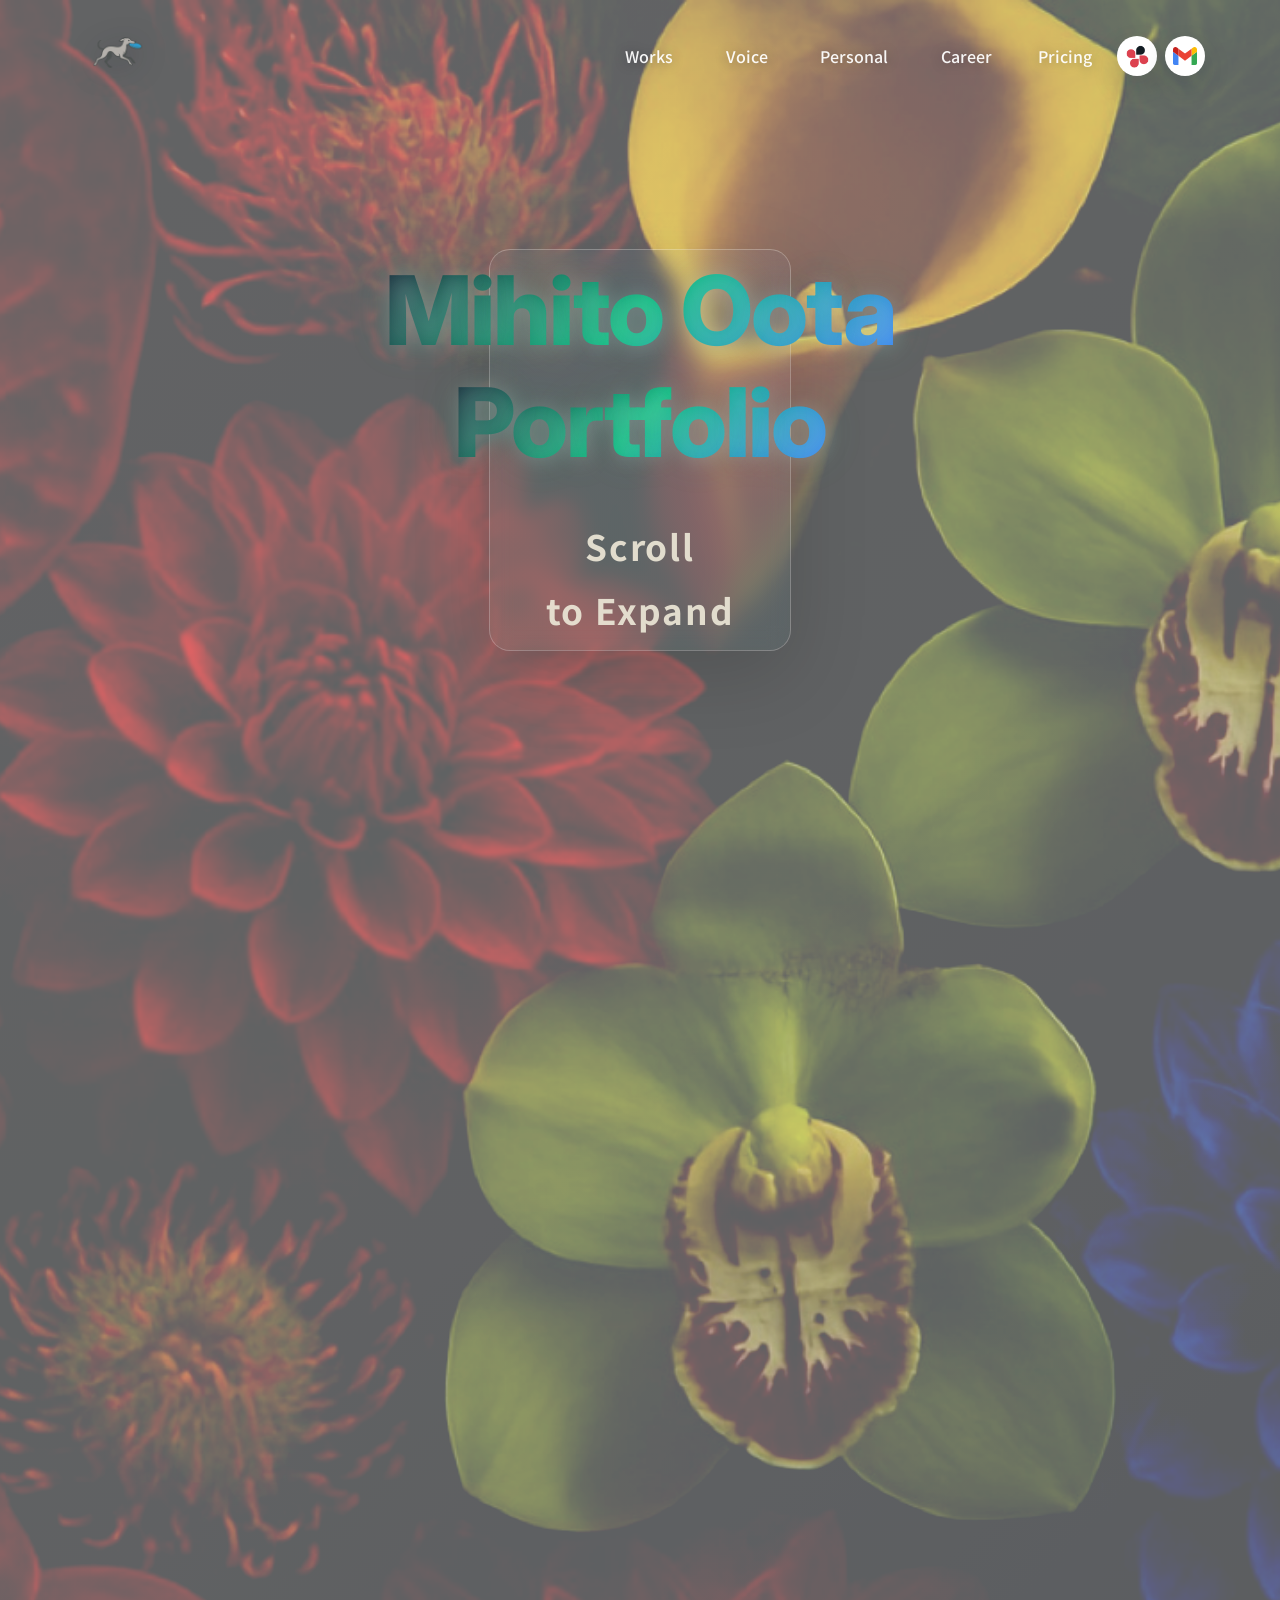
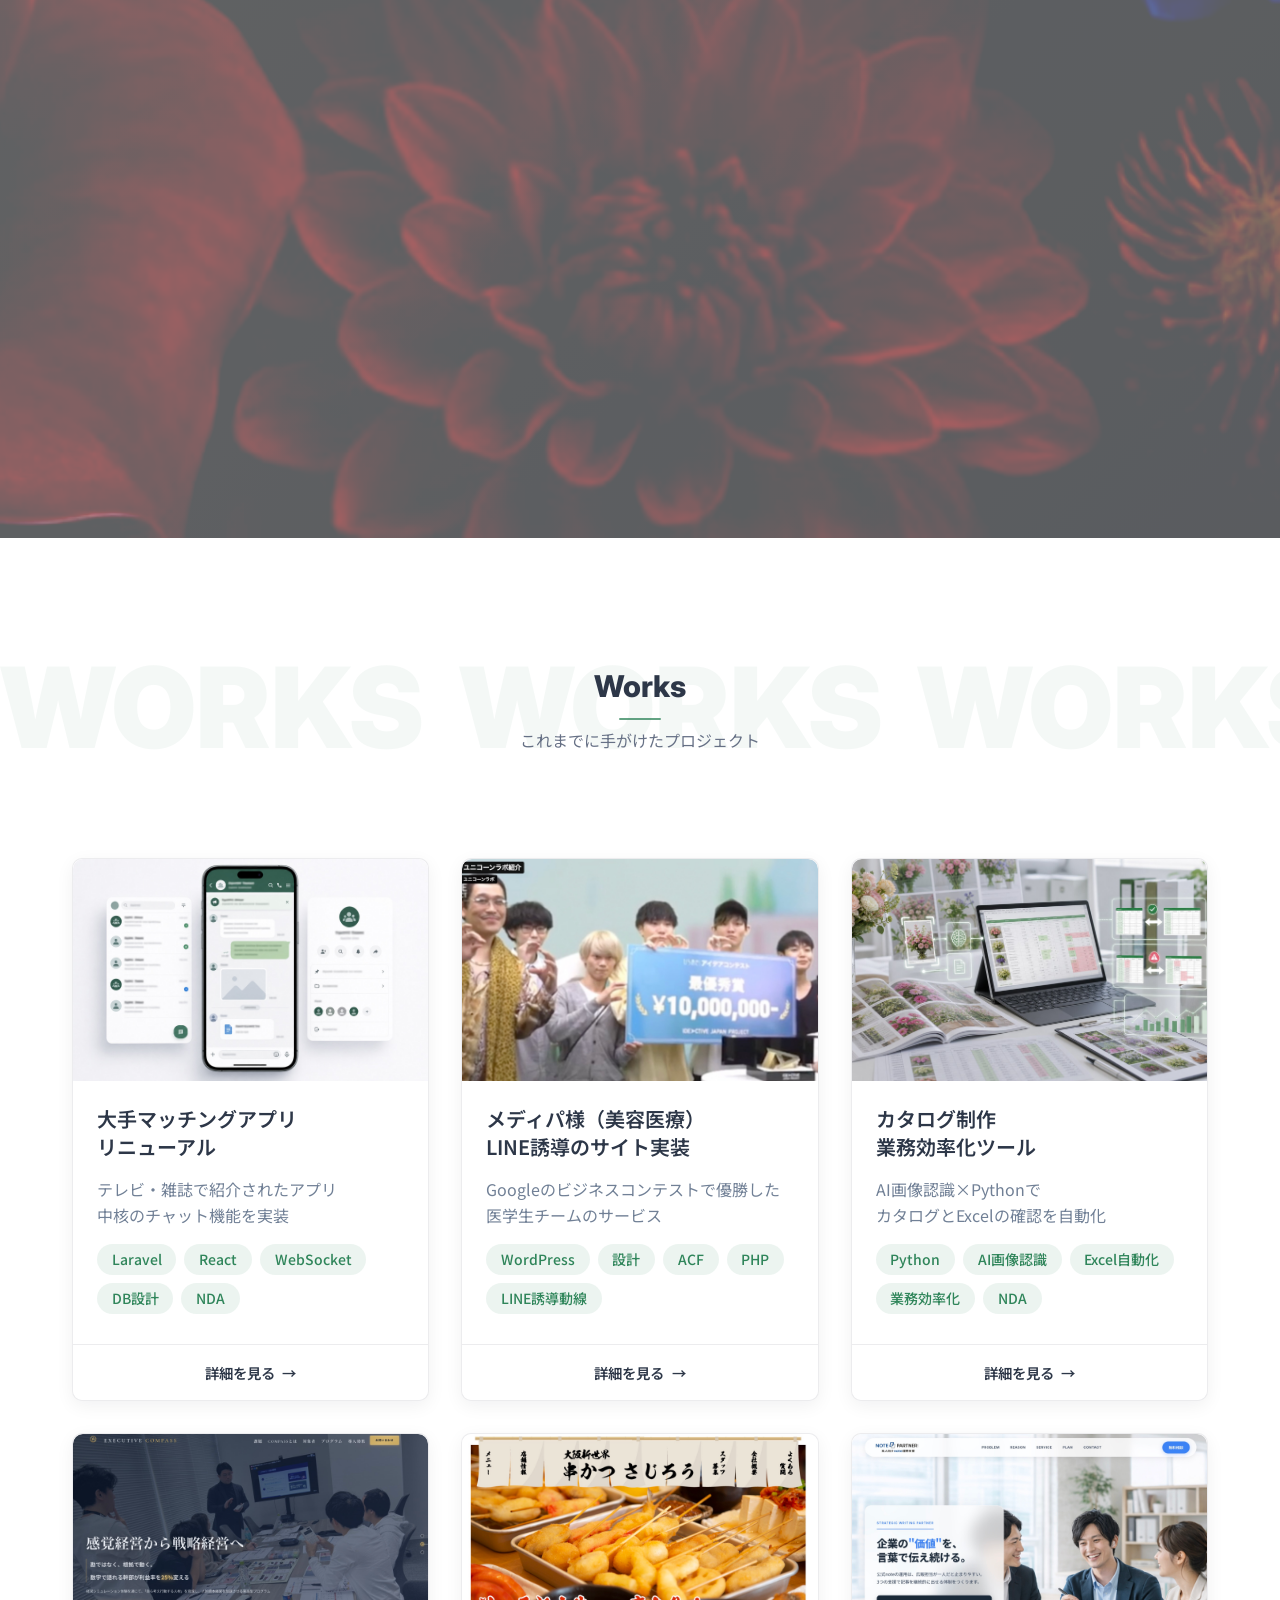
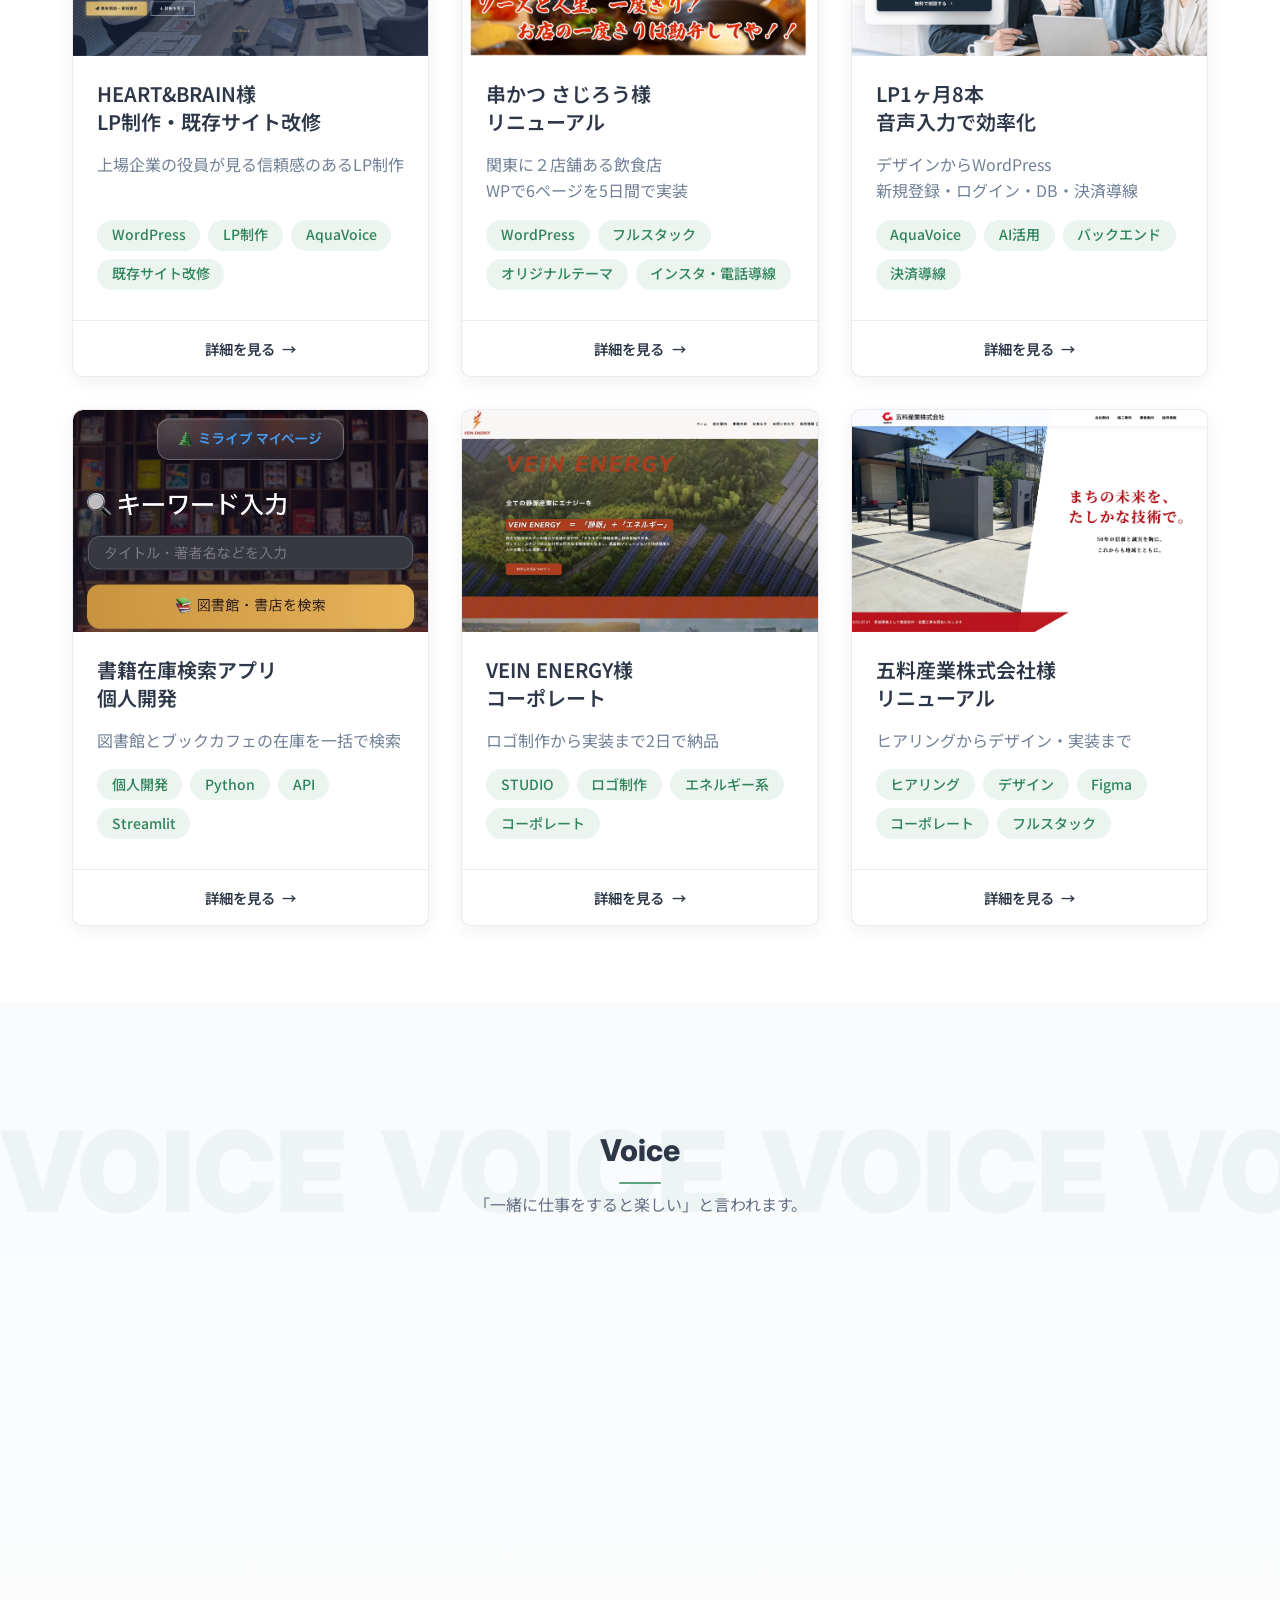
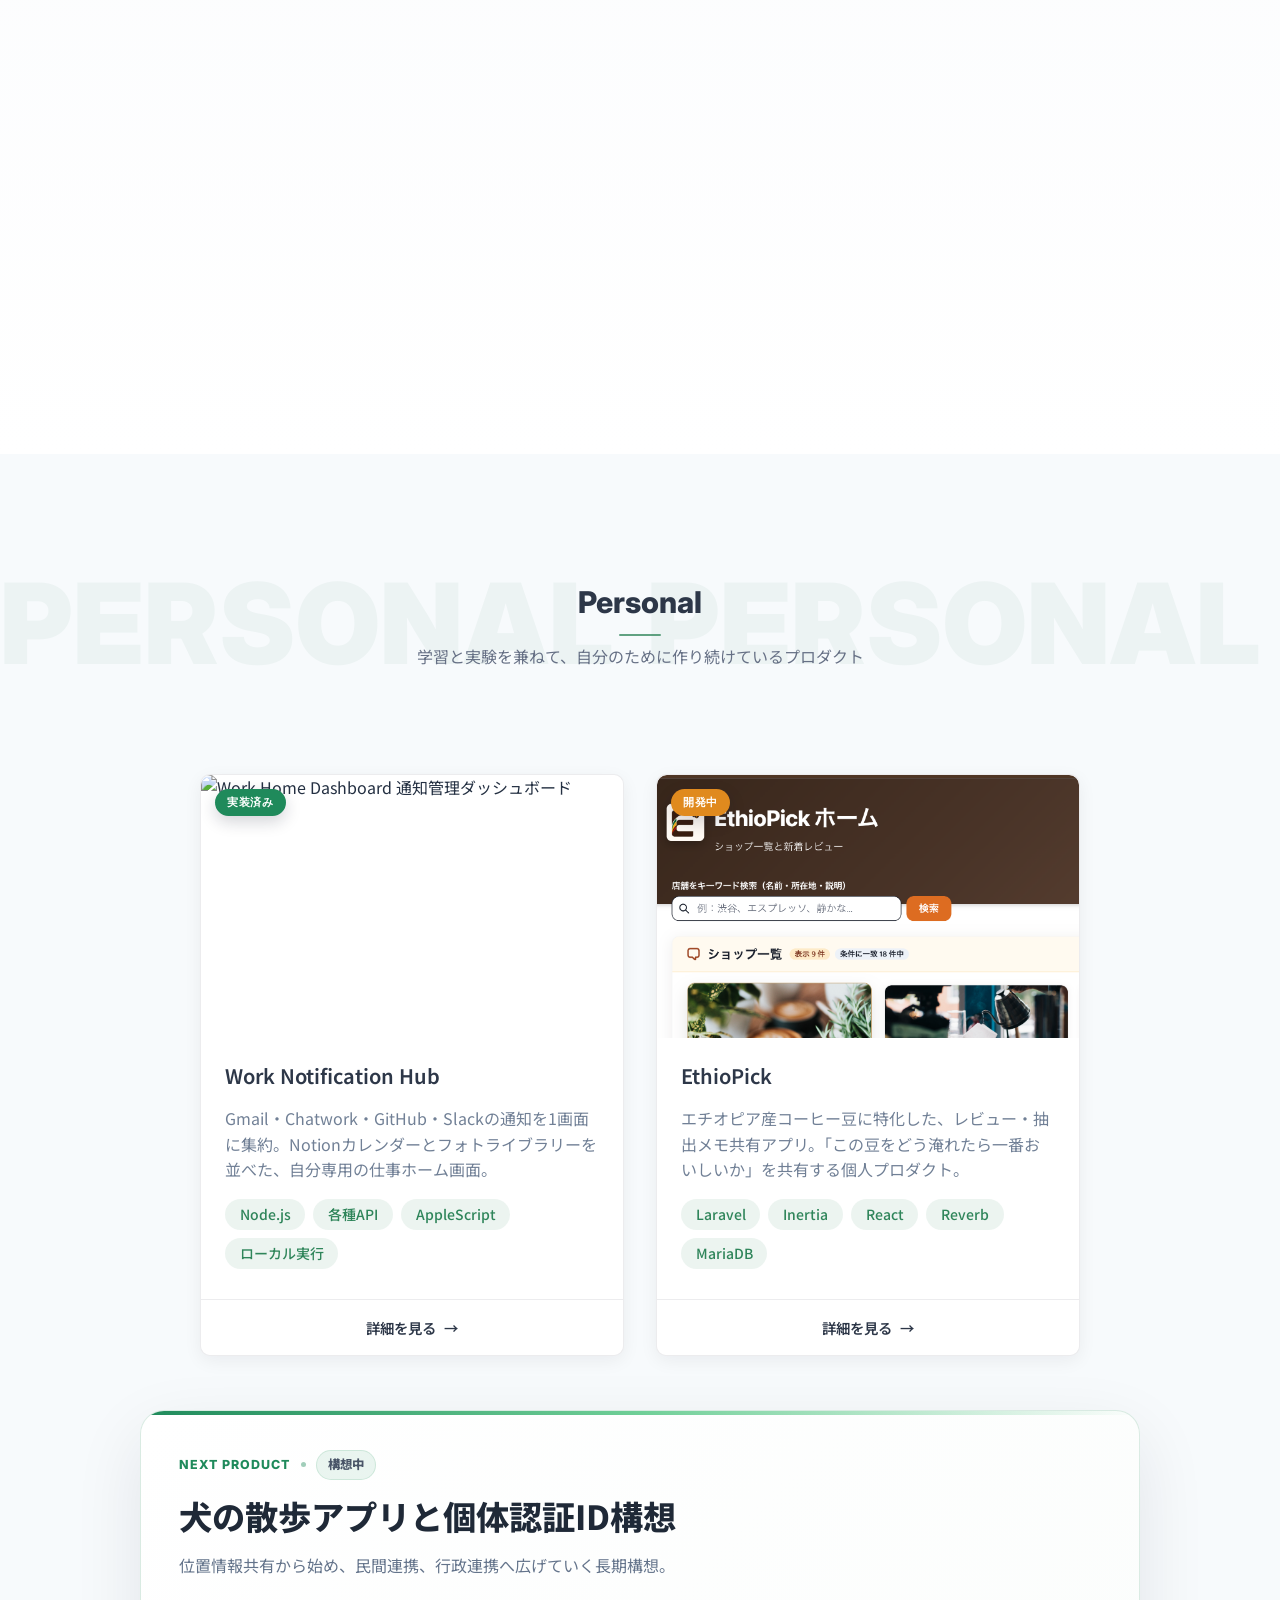
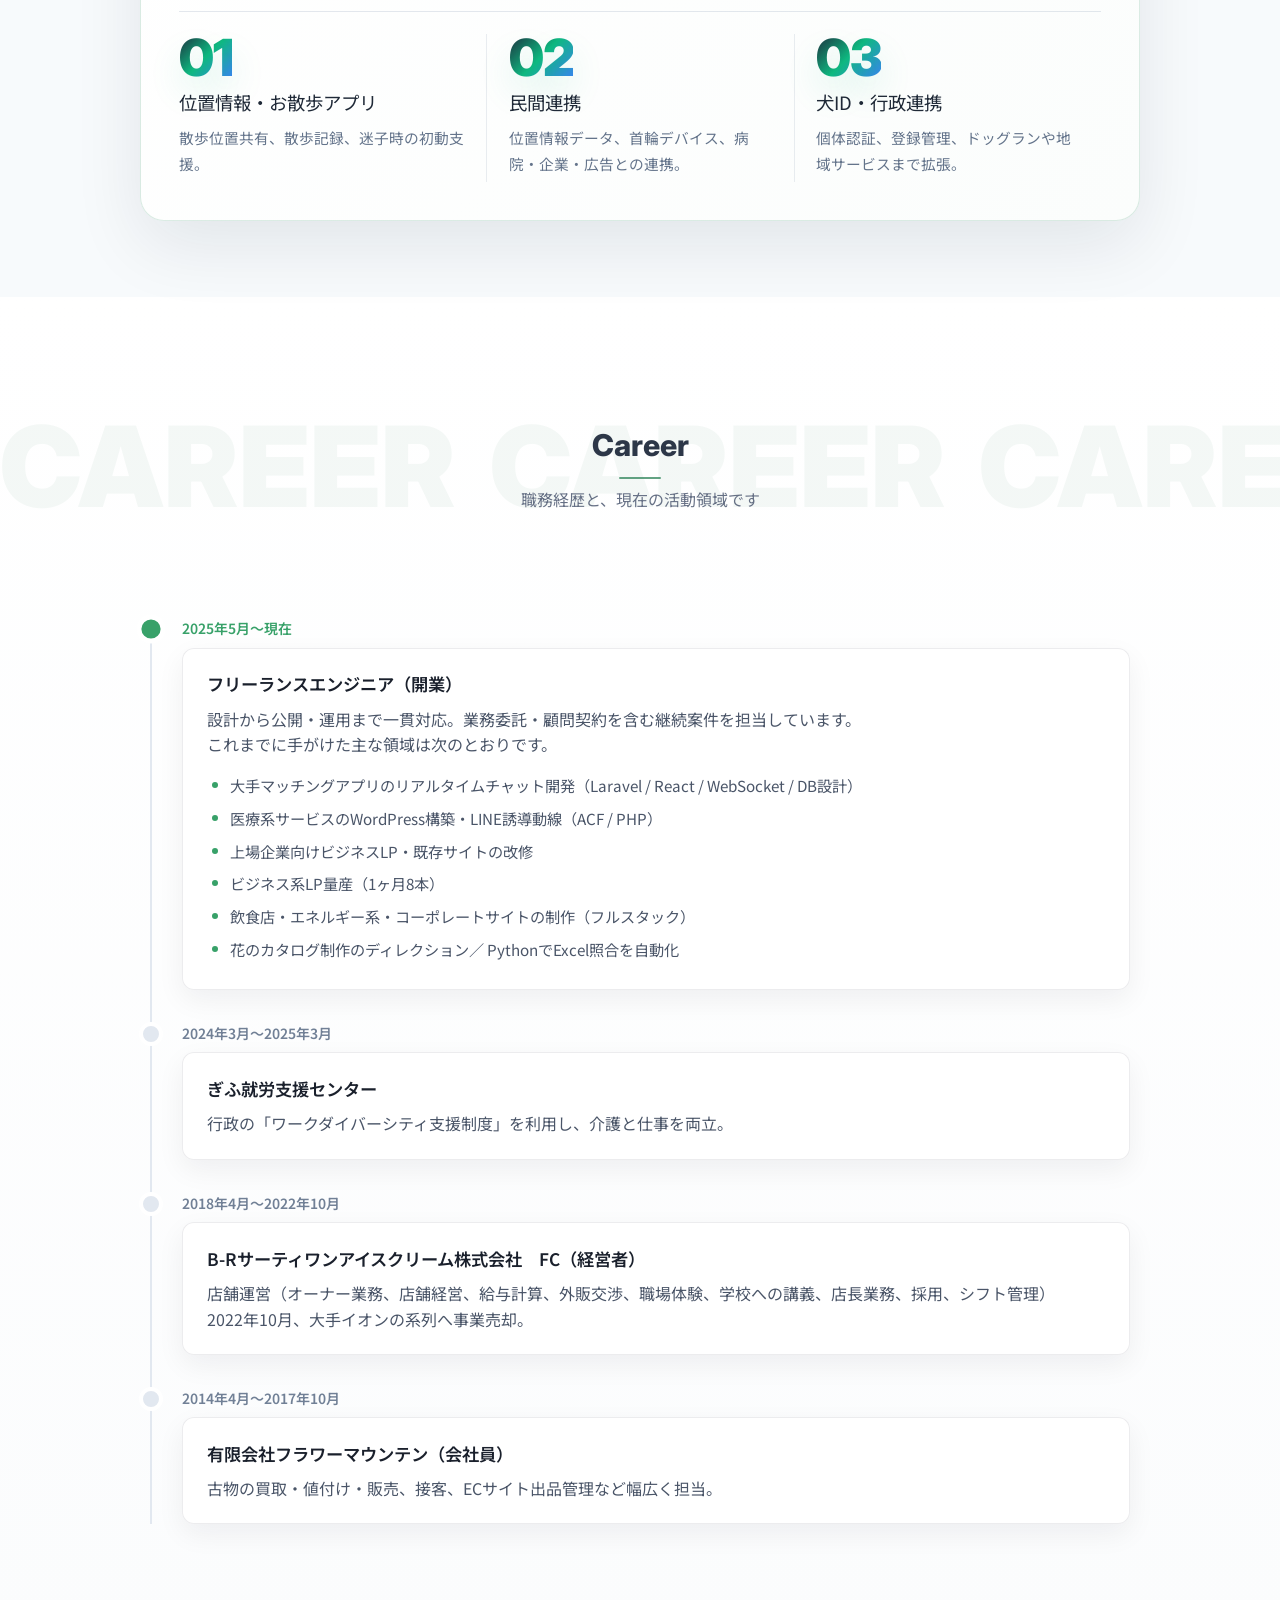
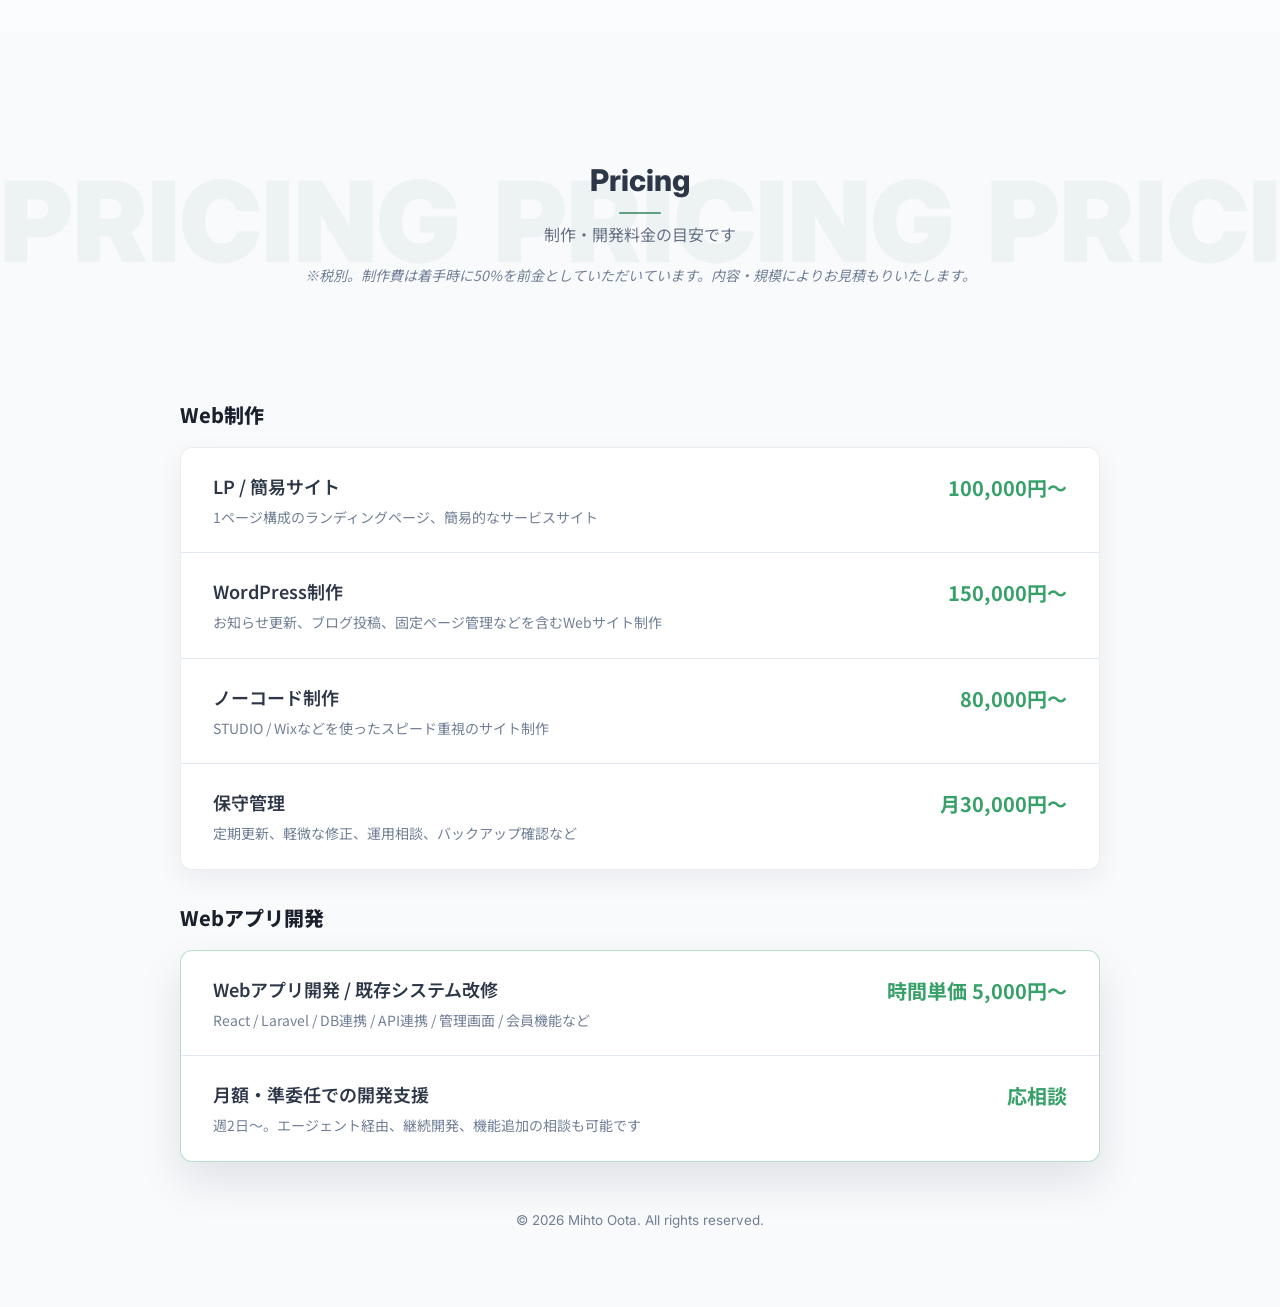
==== index.html @ 049879a6 "first commit" ====
<!DOCTYPE html>
<html lang="ja">
<head>
    <!-- Google tag (gtag.js) -->
    <script async src="https://www.googletagmanager.com/gtag/js?id=G-R9RMJB5QCV"></script>
<script>
  window.dataLayer = window.dataLayer || [];
  function gtag(){dataLayer.push(arguments);}
  gtag('js', new Date());

  // 自分のアクセスを internal に設定
  gtag('set', 'user_properties', {
    traffic_type: 'internal'
  });

  gtag('config', 'G-R9RMJB5QCV');
</script>

    <meta charset="UTF-8">
    <meta name="viewport" content="width=device-width, initial-scale=1.0">
    <title>Mihito Oota　Portfolio</title>
    <meta name="description" content="太田三一斗のポートフォリオサイト。Web開発、WordPress、AI活用の実績をご紹介します。">
    
    <!-- Google Fonts -->
    <link rel="preconnect" href="https://fonts.googleapis.com">
    <link rel="preconnect" href="https://fonts.gstatic.com" crossorigin>
    <link href="https://fonts.googleapis.com/css2?family=Inter:wght@300;400;500;600;700&family=Noto+Sans+JP:wght@300;400;500;600;700&display=swap" rel="stylesheet">
    
    <!-- CSS -->
    <link rel="stylesheet" href="css/reset/reset.css">
    <link rel="stylesheet" href="css/style.css">
    <link rel="icon" href="images/icons8-calla-lily-64 (1).png" type="image/png">
</head>
<body>
    <!-- ヘッダーナビゲーション -->
    <header class="header is-transparent">
        <nav class="nav-container">
            <div class="nav-brand">
                <a href="#home" class="brand-link">
                    <img src="./images/headerlogo.png" alt="Mihto Oota" class="brand-logo">
                </a>
            </div>
            <div class="nav-overlay"></div>
            <ul class="nav-list">
                <li class="nav-item">
                    <a href="#works" class="nav-link active">Works</a>
                </li>
                <li class="nav-item">
                    <a href="#voice" class="nav-link">Voice</a>
                </li>
                <li class="nav-item">
                    <a href="#personal" class="nav-link">Personal</a>
                </li>
                <li class="nav-item">
                    <a href="#career" class="nav-link">Career</a>
                </li>
                <li class="nav-item">
                    <a href="#pricing" class="nav-link">Pricing</a>
                </li>
            </ul>
            <div class="header-contact-actions" aria-label="連絡先">
                <button type="button" class="header-contact-icon header-chatwork copy-target" data-copy="1oneyidsbboz0" aria-label="Chatwork IDをコピー">
                    <img src="images/chatwork-header-icon.png" alt="" class="chatwork-logo-img">
                    <span class="copy-hint">Copied!</span>
                </button>
                <a href="mailto:claudemonet0505@gmail.com" class="header-contact-icon" aria-label="メールで連絡">
                    <img src="images/gmail.svg" alt="" class="mail-icon-img">
                </a>
            </div>
            <button class="nav-toggle" aria-label="メニューを開く">
                <span class="hamburger-line"></span>
                <span class="hamburger-line"></span>
                <span class="hamburger-line"></span>
            </button>
        </nav>
    </header>

    <!-- HEROセクション - パララックス効果 -->
    <section id="home" class="parallax-hero-section">
        <div class="parallax-background">
            <img src="./images/HERObg2.jpg" alt="Background Flowers" class="bg-image" id="bgImage">
            <div class="bg-overlay" id="bgOverlay"></div>
        </div>
        
        <div class="parallax-container">
            <div class="parallax-content">
                <!-- メディアコンテナ -->
                <div class="media-container" id="mediaContainer">
                    <video 
                        src="./images/7814679-uhd_2160_3840_30fps.mp4" 
                        autoplay 
                        muted 
                        loop 
                        playsinline 
                        class="hero-video"
                        id="heroVideo"
                    ></video>
                    <div class="media-overlay" id="mediaOverlay"></div>
                </div>
                
                <!-- タイトルテキスト -->
                <div class="title-container">
                    <h1 class="parallax-title-left" id="titleLeft">Mihito Oota</h1>
                    <h1 class="parallax-title-right" id="titleRight">Portfolio</h1>
                </div>
                
                <!-- サブテキスト -->
                <div class="subtitle-container">
                    <p class="parallax-subtitle-left" id="subtitleLeft">Scroll</p>
                    <p class="parallax-subtitle-right" id="subtitleRight">to Expand</p>
                </div>
            </div>
            
            <!-- コンテンツセクション -->
            <div class="content-section" id="contentSection">
                <div class="content-inner">
                    <!-- 1. 見出しと導入テキスト -->
                    <h2 class="content-title parallax-fade-down" style="text-align: center; white-space: normal;">Freelance Engineer</h2>
                    <p class="content-text hero-lead parallax-fade-down">
                        アプリ開発、Web制作、花のカタログ制作を中心に活動しています。
                    </p>
                    
                    <!-- 2. 画像と詳細テキスト -->
                    <div class="hero-content" style="margin-top: 4rem;">
                        <!-- 左：画像エリア -->
                        <div class="hero-image-area parallax-slide-left">
                            <div class="image-decoration"></div>
                            <div class="hero-img-wrapper">
                                <img src="./images/LINE_ALBUM_Instagram_260515_1.jpeg" alt="カフェでパソコン作業をするフリーランスエンジニア" class="hero-img">
                            </div>
                            <div class="hero-proof-strip" aria-label="実績サマリー">
                                <div class="hero-proof-item">
                                    <span>フリーランス</span>
                                    <strong>業務委託・月額契約</strong>
                                    <small>複数社と継続契約</small>
                                </div>
                                <div class="hero-proof-item">
                                    <span>経営者</span>
                                    <strong>事業売却</strong>
                                    <small>純利益率7%→21%</small>
                                </div>
                                <div class="hero-proof-item">
                                    <span>店長</span>
                                    <strong>1,500店中1位</strong>
                                    <small>キャンペーン成績表彰</small>
                                </div>
                                <div class="hero-proof-item">
                                    <span>EC運用</span>
                                    <strong>1年で500件</strong>
                                    <small>個人物販・楽天RMS</small>
                                </div>
                            </div>
                            <div class="hero-news" aria-label="最新のお知らせ">
                                <div class="hero-news-label">講演会決定</div>
                                <div class="hero-news-marquee">
                                    <div class="hero-news-track">
                                        <span>岐阜市の若者サポートステーションにて「夢のかなえ方」をテーマに講演させていただきます。</span>
                                        <span>岐阜市の若者サポートステーションにて「夢のかなえ方」をテーマに講演させていただきます。</span>
                                    </div>
                                </div>
                            </div>
                        </div>
                    </div>
                </div>
            </div>
        </div>
    </section>

    <!-- WORKSセクション -->
    <section id="works" class="works-section">
        <div class="container">
            <div class="section-header">
                <div class="marquee-bg">
                    <div class="marquee-text">
                        <span>WORKS</span><span>WORKS</span><span>WORKS</span><span>WORKS</span>
                        <span>WORKS</span><span>WORKS</span><span>WORKS</span><span>WORKS</span>
                    </div>
                </div>
                <h2 class="section-title">Works</h2>
                <p class="section-subtitle">
                    これまでに手がけたプロジェクト
                </p>
            </div>
            
            <div class="works-grid">

                <article class="work-card">
                                    <div class="work-image">
                                        <img src="./images/chat-app-nda.jpg" alt="会員制マッチングアプリのチャット機能開発" loading="lazy">
                                        <div class="work-overlay">
                                            <a href="./work14.html" class="work-link">詳細を見る</a>
                                        </div>
                                    </div>
                                    <div class="work-content">
                                        <h3 class="work-title">大手マッチングアプリ<br>リニューアル</h3>
                                        <p class="work-description">テレビ・雑誌で紹介されたアプリ<br>中核のチャット機能を実装</p>
                                        <div class="work-tags">
                                            <span class="tag">Laravel</span>
                                            <span class="tag">React</span>
                                            <span class="tag">WebSocket</span>
                                            <span class="tag">DB設計</span>
                                            <span class="tag">NDA</span>
                                        </div>
                                    </div>
                                    <a href="./work14.html" class="work-detail-link"><span>詳細を見る</span><span>→</span></a>
                                </article>


                <article class="work-card">
                                    <div class="work-image">
                                        <img src="./images/medipatop.jpg" alt="メディパ（美容医療）公式サイト制作" loading="lazy" style="object-position: center top;">
                                        <div class="work-overlay">
                                            <a href="./work11.html" class="work-link">詳細を見る</a>
                                        </div>
                                    </div>
                                    <div class="work-content">
                                        <h3 class="work-title">メディパ様（美容医療）<br>LINE誘導のサイト実装</h3>
                                        <p class="work-description">Googleのビジネスコンテストで優勝した<br>医学生チームのサービス</p>
                                        <div class="work-tags">
                                            <span class="tag">WordPress</span>
                                            <span class="tag">設計</span>
                                            <span class="tag">ACF</span>
                                            <span class="tag">PHP</span>
                                            <span class="tag">LINE誘導動線</span>
                                        </div>
                                    </div>
                                    <a href="./work11.html" class="work-detail-link"><span>詳細を見る</span><span>→</span></a>
                                </article>


                <article class="work-card">
                                    <div class="work-image">
                                        <img src="./images/catalog-automation-hero.jpg" alt="カタログ制作 業務効率化ツール" loading="lazy">
                                        <div class="work-overlay">
                                            <a href="./work16.html" class="work-link">詳細を見る</a>
                                        </div>
                                    </div>
                                    <div class="work-content">
                                        <h3 class="work-title">カタログ制作<br>業務効率化ツール</h3>
                                        <p class="work-description">AI画像認識×Pythonで<br>カタログとExcelの確認を自動化</p>
                                        <div class="work-tags">
                                            <span class="tag">Python</span>
                                            <span class="tag">AI画像認識</span>
                                            <span class="tag">Excel自動化</span>
                                            <span class="tag">業務効率化</span>
                                            <span class="tag">NDA</span>
                                        </div>
                                    </div>
                                    <a href="./work16.html" class="work-detail-link"><span>詳細を見る</span><span>→</span></a>
                                </article>


                <article class="work-card">
                                    <div class="work-image">
                                        <img src="./images/heartbrain-executive-compass.jpg" alt="HEART&BRAIN様 Executive Compass LP制作" loading="lazy" style="object-position: center top;">
                                        <div class="work-overlay">
                                            <a href="https://heartandbrain.co.jp/service/executive-compass/" class="work-link" target="_blank" rel="noopener">サイトを見る</a>
                                        </div>
                                    </div>
                                    <div class="work-content">
                                        <h3 class="work-title">HEART&BRAIN様<br>LP制作・既存サイト改修</h3>
                                        <p class="work-description">上場企業の役員が見る信頼感のあるLP制作</p>
                                        <div class="work-tags">
                                            <span class="tag">WordPress</span>
                                            <span class="tag">LP制作</span>
                                            <span class="tag">AquaVoice</span>
                                            <span class="tag">既存サイト改修</span>
                                        </div>
                                    </div>
                                    <a href="./work3.html" class="work-detail-link"><span>詳細を見る</span><span>→</span></a>
                                </article>


                <article class="work-card">
                                    <div class="work-image">
                                        <img src="./images/kushikatsu-sajiro.jpg" alt="串かつ さじろう様 ホームページリニューアル" loading="lazy" style="object-position: center top;">
                                        <div class="work-overlay">
                                            <a href="https://kushikatsu.sajiro.fun/" class="work-link" target="_blank" rel="noopener">サイトを見る</a>
                                        </div>
                                    </div>
                                    <div class="work-content">
                                        <h3 class="work-title">串かつ さじろう様<br>リニューアル</h3>
                                        <p class="work-description">関東に２店舗ある飲食店<br>WPで6ページを5日間で実装</p>
                                        <div class="work-tags">
                                            <span class="tag">WordPress</span>
                                            <span class="tag">フルスタック</span>
                                            <span class="tag">オリジナルテーマ</span>
                                            <span class="tag">インスタ・電話導線</span>
                                        </div>
                                    </div>
                                    <a href="./work9.html" class="work-detail-link"><span>詳細を見る</span><span>→</span></a>
                                </article>


                <article class="work-card">
                                    <div class="work-image">
                                        <img src="./images/lp-note-hero.jpg" alt="LP制作 1ヶ月8本ペース・フルスタック実装" loading="lazy" style="object-position: center top;">
                                        <div class="work-overlay">
                                            <a href="./work15.html" class="work-link">詳細を見る</a>
                                        </div>
                                    </div>
                                    <div class="work-content">
                                        <h3 class="work-title">LP1ヶ月8本<br>音声入力で効率化</h3>
                                        <p class="work-description">デザインからWordPress<br>新規登録・ログイン・DB・決済導線</p>
                                        <div class="work-tags">
                                            <span class="tag">AquaVoice</span>
                                            <span class="tag">AI活用</span>
                                            <span class="tag">バックエンド</span>
                                            <span class="tag">決済導線</span>
                                        </div>
                                    </div>
                                    <a href="./work15.html" class="work-detail-link"><span>詳細を見る</span><span>→</span></a>
                                </article>


                <article class="work-card">
                                    <div class="work-image">
                                        <img src="./images/IMG_2566.jpeg" alt="書籍横断検索アプリの検索画面" loading="lazy">
                                        <div class="work-overlay">
                                            <a href="https://book-search-app-guj3f88x5vwjbjzw2y6tn8.streamlit.app/" class="work-link" target="_blank" rel="noopener">アプリを試す</a>
                                        </div>
                                    </div>
                                    <div class="work-content">
                                        <h3 class="work-title">書籍在庫検索アプリ<br>個人開発</h3>
                                        <p class="work-description">図書館とブックカフェの在庫を一括で検索</p>
                                        <div class="work-tags">
                                            <span class="tag">個人開発</span>
                                            <span class="tag">Python</span>
                                            <span class="tag">API</span>
                                            <span class="tag">Streamlit</span>
                                        </div>
                                    </div>
                                    <a href="./work13.html" class="work-detail-link"><span>詳細を見る</span><span>→</span></a>
                                </article>


                <article class="work-card">
                                    <div class="work-image">
                                        <img src="./images/vein-energy.jpg" alt="VEIN ENERGY様 コーポレートサイト制作" loading="lazy" style="object-position: center top;">
                                        <div class="work-overlay">
                                            <a href="https://vein-energy-all.com/" class="work-link" target="_blank" rel="noopener">サイトを見る</a>
                                        </div>
                                    </div>
                                    <div class="work-content">
                                        <h3 class="work-title">VEIN ENERGY様<br>コーポレート</h3>
                                        <p class="work-description">ロゴ制作から実装まで2日で納品</p>
                                        <div class="work-tags">
                                            <span class="tag">STUDIO</span>
                                            <span class="tag">ロゴ制作</span>
                                            <span class="tag">エネルギー系</span>
                                            <span class="tag">コーポレート</span>
                                        </div>
                                    </div>
                                    <a href="./work10.html" class="work-detail-link"><span>詳細を見る</span><span>→</span></a>
                                </article>


                <article class="work-card">
                                    <div class="work-image">
                                        <img src="./images/goryo-top.jpg" alt="五料産業株式会社様 コーポレートサイト制作" loading="lazy">
                                        <div class="work-overlay">
                                            <a href="https://goryo-demo.pages.dev/" class="work-link" target="_blank" rel="noopener">サイトを見る</a>
                                        </div>
                                    </div>
                                    <div class="work-content">
                                        <h3 class="work-title">五料産業株式会社様<br>リニューアル</h3>
                                        <p class="work-description">ヒアリングからデザイン・実装まで</p>
                                        <div class="work-tags">
                                            <span class="tag">ヒアリング</span>
                                            <span class="tag">デザイン</span>
                                            <span class="tag">Figma</span>
                                            <span class="tag">コーポレート</span>
                                            <span class="tag">フルスタック</span>
                                        </div>
                                    </div>
                                    <a href="./work12.html" class="work-detail-link"><span>詳細を見る</span><span>→</span></a>
                                </article>

            

            

            </div>
        </div>
    </section>

    <!-- VOICEセクション -->
    <section id="voice" class="voice-section">
        <div class="container">
            <div class="section-header">
                <div class="marquee-bg">
                    <div class="marquee-text">
                        <span>VOICE</span><span>VOICE</span><span>VOICE</span><span>VOICE</span>
                        <span>VOICE</span><span>VOICE</span><span>VOICE</span><span>VOICE</span>
                    </div>
                </div>
                <h2 class="section-title">Voice</h2>
                <p class="section-subtitle">
                    「一緒に仕事をすると楽しい」と言われます。
                </p>
            </div>

            <div class="voice-showcase" aria-label="お客様の声">
                <div class="voice-featured">
                    <figure class="voice-featured-card voice-frame"><img src="./voice/normalized/V1.png" alt="お客様の声（高評価レビュー）" loading="lazy"></figure>
                </div>
                <div class="voice-flow" aria-label="その他のお客様の声">
                    <div class="voice-flow-row">
                        <div class="voice-flow-track voice-flow-track-left">
                            <figure class="voice-mini-card"><img src="./voice/normalized/V3.png" alt="お客様の声 3" loading="lazy"></figure>
                            <figure class="voice-mini-card voice-mini-card-featured"><img src="./voice/normalized/V7.png" alt="お客様の声 7" loading="lazy"></figure>
                            <figure class="voice-mini-card"><img src="./voice/normalized/V4.png" alt="お客様の声 4" loading="lazy"></figure>
                            <figure class="voice-mini-card"><img src="./voice/normalized/V5.png" alt="お客様の声 5" loading="lazy"></figure>
                            <figure class="voice-mini-card voice-mini-card-featured"><img src="./voice/normalized/V7.png" alt="お客様の声 7" loading="lazy"></figure>
                            <figure class="voice-mini-card"><img src="./voice/normalized/V6.png" alt="お客様の声 6" loading="lazy"></figure>
                            <figure class="voice-mini-card"><img src="./voice/normalized/V3.png" alt="" aria-hidden="true" loading="lazy"></figure>
                            <figure class="voice-mini-card voice-mini-card-featured"><img src="./voice/normalized/V7.png" alt="" aria-hidden="true" loading="lazy"></figure>
                            <figure class="voice-mini-card"><img src="./voice/normalized/V4.png" alt="" aria-hidden="true" loading="lazy"></figure>
                            <figure class="voice-mini-card"><img src="./voice/normalized/V5.png" alt="" aria-hidden="true" loading="lazy"></figure>
                            <figure class="voice-mini-card voice-mini-card-featured"><img src="./voice/normalized/V7.png" alt="" aria-hidden="true" loading="lazy"></figure>
                            <figure class="voice-mini-card"><img src="./voice/normalized/V6.png" alt="" aria-hidden="true" loading="lazy"></figure>
                        </div>
                    </div>
                </div>
            </div>
        </div>
    </section>

    <!-- PERSONALセクション（個人開発） -->
    <section id="personal" class="works-section personal-section">
        <div class="container">
            <div class="section-header">
                <div class="marquee-bg">
                    <div class="marquee-text">
                        <span>PERSONAL</span><span>PERSONAL</span><span>PERSONAL</span><span>PERSONAL</span>
                        <span>PERSONAL</span><span>PERSONAL</span><span>PERSONAL</span><span>PERSONAL</span>
                    </div>
                </div>
                <h2 class="section-title">Personal</h2>
                <p class="section-subtitle">
                    学習と実験を兼ねて、自分のために作り続けているプロダクト
                </p>
            </div>

            <div class="works-grid personal-grid">
                <article class="work-card personal-card">
                    <span class="status-badge status-done">実装済み</span>
                    <div class="work-image">
                        <img src="./images/work-home-dashboard.png" alt="Work Home Dashboard 通知管理ダッシュボード" loading="lazy">
                        <div class="work-overlay">
                            <a href="./personal1.html" class="work-link">詳細を見る</a>
                        </div>
                    </div>
                    <div class="work-content">
                        <h3 class="work-title">Work Notification Hub</h3>
                        <p class="work-description">Gmail・Chatwork・GitHub・Slackの通知を1画面に集約。Notionカレンダーとフォトライブラリーを並べた、自分専用の仕事ホーム画面。</p>
                        <div class="work-tags">
                            <span class="tag">Node.js</span>
                            <span class="tag">各種API</span>
                            <span class="tag">AppleScript</span>
                            <span class="tag">ローカル実行</span>
                        </div>
                    </div>
                    <a href="./personal1.html" class="work-detail-link"><span>詳細を見る</span><span>→</span></a>
                </article>

                <article class="work-card personal-card">
                    <span class="status-badge status-wip">開発中</span>
                    <div class="work-image">
                        <img src="./images/ethiopick-home.png" alt="EthioPick コーヒー豆評価アプリ" loading="lazy">
                        <div class="work-overlay">
                            <a href="./personal2.html" class="work-link">詳細を見る</a>
                        </div>
                    </div>
                    <div class="work-content">
                        <h3 class="work-title">EthioPick</h3>
                        <p class="work-description">エチオピア産コーヒー豆に特化した、レビュー・抽出メモ共有アプリ。「この豆をどう淹れたら一番おいしいか」を共有する個人プロダクト。</p>
                        <div class="work-tags">
                            <span class="tag">Laravel</span>
                            <span class="tag">Inertia</span>
                            <span class="tag">React</span>
                            <span class="tag">Reverb</span>
                            <span class="tag">MariaDB</span>
                        </div>
                    </div>
                    <a href="./personal2.html" class="work-detail-link"><span>詳細を見る</span><span>→</span></a>
                </article>
            </div>

            <div class="personal-vision">
                <div class="personal-vision-head">
                    <div class="personal-vision-kicker">
                        <span class="personal-vision-status">Next Product</span>
                        <span class="personal-vision-dot"></span>
                        <span class="personal-vision-state">構想中</span>
                    </div>
                    <p class="personal-vision-text">犬の散歩アプリと個体認証ID構想</p>
                    <p class="personal-vision-sub">位置情報共有から始め、民間連携、行政連携へ広げていく長期構想。</p>
                </div>
                <ol class="personal-roadmap" aria-label="犬アプリ構想のフェーズ">
                    <li class="personal-roadmap-item">
                        <span class="personal-roadmap-num">01</span>
                        <strong>位置情報・お散歩アプリ</strong>
                        <p>散歩位置共有、散歩記録、迷子時の初動支援。</p>
                    </li>
                    <li class="personal-roadmap-item">
                        <span class="personal-roadmap-num">02</span>
                        <strong>民間連携</strong>
                        <p>位置情報データ、首輪デバイス、病院・企業・広告との連携。</p>
                    </li>
                    <li class="personal-roadmap-item">
                        <span class="personal-roadmap-num">03</span>
                        <strong>犬ID・行政連携</strong>
                        <p>個体認証、登録管理、ドッグランや地域サービスまで拡張。</p>
                    </li>
                </ol>
            </div>
        </div>
    </section>

    <!-- CAREERセクション -->
    <section id="career" class="career-section">
        <div class="container">
            <div class="section-header">
                <div class="marquee-bg">
                    <div class="marquee-text">
                        <span>CAREER</span><span>CAREER</span><span>CAREER</span><span>CAREER</span>
                        <span>CAREER</span><span>CAREER</span><span>CAREER</span><span>CAREER</span>
                    </div>
                </div>
                <h2 class="section-title">Career</h2>
                <p class="section-subtitle">
                    職務経歴と、現在の活動領域です
                </p>
            </div>
            <div class="timeline-section">
                <div class="timeline">
                    <div class="timeline-item">
                        <div class="timeline-date">2025年5月〜現在</div>
                        <div class="timeline-content">
                            <h5>フリーランスエンジニア（開業）</h5>
                            <p>設計から公開・運用まで一貫対応。業務委託・顧問契約を含む継続案件を担当しています。<br>これまでに手がけた主な領域は次のとおりです。</p>
                            <ul class="career-bullets">
                                <li>大手マッチングアプリのリアルタイムチャット開発（Laravel / React / WebSocket / DB設計）</li>
                                <li>医療系サービスのWordPress構築・LINE誘導動線（ACF / PHP）</li>
                                <li>上場企業向けビジネスLP・既存サイトの改修</li>
                                <li>ビジネス系LP量産（1ヶ月8本）</li>
                                <li>飲食店・エネルギー系・コーポレートサイトの制作（フルスタック）</li>
                                <li>花のカタログ制作のディレクション／ PythonでExcel照合を自動化</li>
                            </ul>
                        </div>
                    </div>
                    <div class="timeline-item">
                        <div class="timeline-date">2024年3月〜2025年3月</div>
                        <div class="timeline-content">
                            <h5>ぎふ就労支援センター</h5>
                            <p>行政の「ワークダイバーシティ支援制度」を利用し、介護と仕事を両立。</p>
                        </div>
                    </div>
                    <div class="timeline-item">
                        <div class="timeline-date">2018年4月〜2022年10月</div>
                        <div class="timeline-content">
                            <h5>B-Rサーティワンアイスクリーム株式会社　FC（経営者）</h5>
                            <p>店舗運営（オーナー業務、店舗経営、給与計算、外販交渉、職場体験、学校への講義、店長業務、採用、シフト管理）<br>2022年10月、大手イオンの系列へ事業売却。</p>
                        </div>
                    </div>
                    <div class="timeline-item">
                        <div class="timeline-date">2014年4月〜2017年10月</div>
                        <div class="timeline-content">
                            <h5>有限会社フラワーマウンテン（会社員）</h5>
                            <p>古物の買取・値付け・販売、接客、ECサイト出品管理など幅広く担当。</p>
                        </div>
                    </div>
                </div>
            </div>
        </div>
    </section>

    <!-- PRICINGセクション -->
    <section id="pricing" class="pricing-section">
        <div class="container">
            <div class="section-header">
                <div class="marquee-bg">
                    <div class="marquee-text">
                        <span>PRICING</span><span>PRICING</span><span>PRICING</span><span>PRICING</span>
                        <span>PRICING</span><span>PRICING</span><span>PRICING</span><span>PRICING</span>
                    </div>
                </div>
                <h2 class="section-title">Pricing</h2>
                <p class="section-subtitle">
                    制作・開発料金の目安です
                </p>
                <p class="pricing-note">
                    ※税別。制作費は着手時に50%を前金としていただいています。内容・規模によりお見積もりいたします。
                </p>
            </div>
            
            <div class="pricing-groups">
                <div class="pricing-group">
                    <h3 class="pricing-group-title">Web制作</h3>
                    <div class="pricing-table">
                        <div class="pricing-item">
                            <div>
                                <h4 class="pricing-service">LP / 簡易サイト</h4>
                                <p class="pricing-desc">1ページ構成のランディングページ、簡易的なサービスサイト</p>
                            </div>
                            <p class="pricing-cost">100,000円〜</p>
                        </div>
                        
                        <div class="pricing-item">
                            <div>
                                <h4 class="pricing-service">WordPress制作</h4>
                                <p class="pricing-desc">お知らせ更新、ブログ投稿、固定ページ管理などを含むWebサイト制作</p>
                            </div>
                            <p class="pricing-cost">150,000円〜</p>
                        </div>

                        <div class="pricing-item">
                            <div>
                                <h4 class="pricing-service">ノーコード制作</h4>
                                <p class="pricing-desc">STUDIO / Wixなどを使ったスピード重視のサイト制作</p>
                            </div>
                            <p class="pricing-cost">80,000円〜</p>
                        </div>
                        
                        <div class="pricing-item">
                            <div>
                                <h4 class="pricing-service">保守管理</h4>
                                <p class="pricing-desc">定期更新、軽微な修正、運用相談、バックアップ確認など</p>
                            </div>
                            <p class="pricing-cost">月30,000円〜</p>
                        </div>
                    </div>
                </div>

                <div class="pricing-group pricing-group-featured">
                    
                    <h3 class="pricing-group-title">Webアプリ開発</h3>
                    <div class="pricing-table">
                        <div class="pricing-item">
                            <div>
                                <h4 class="pricing-service">Webアプリ開発 / 既存システム改修</h4>
                                <p class="pricing-desc">React / Laravel / DB連携 / API連携 / 管理画面 / 会員機能など</p>
                            </div>
                            <p class="pricing-cost">時間単価 5,000円〜</p>
                        </div>
                        
                        <div class="pricing-item">
                            <div>
                                <h4 class="pricing-service">月額・準委任での開発支援</h4>
                                <p class="pricing-desc">週2日〜。エージェント経由、継続開発、機能追加の相談も可能です</p>
                            </div>
                            <p class="pricing-cost">応相談</p>
                        </div>
                    </div>
                </div>
            </div>

            <p class="site-bottom-note">&copy; 2026 Mihto Oota. All rights reserved.</p>

        </div>
    </section>

    <script src="js/script.js"></script>
</body>
</html>
---- css/style.css ----
/* ===== 新デザインシステム CSS ===== */

/* ===== CSS Variables ===== */
:root {
  /* カラーパレット */
  --color-white: #FFFFFF;
  --color-light-gray: #F7FAFC;
  --color-cool-gray: #E2E8F0;
  --color-warm-gray: #718096;
  --color-charcoal: #2D3748;
  
  /* グリーンアクセント */
  --color-primary-green: #38A169;
  --color-dark-green: #2F855A;
  
  /* フォントファミリー */
  --font-primary: 'Noto Sans JP', 'Hiragino Kaku Gothic ProN', 'Hiragino Sans', Meiryo, sans-serif;
  --font-english: 'Inter', 'Segoe UI', Tahoma, Geneva, Verdana, sans-serif;
  
  /* フォントサイズ */
  --text-4xl: 2.25rem; /* 36px */
  --text-3xl: 1.875rem; /* 30px */
  --text-2xl: 1.5rem; /* 24px */
  --text-xl: 1.25rem; /* 20px */
  --text-lg: 1.125rem; /* 18px */
  --text-base: 1rem; /* 16px */
  --text-sm: 0.875rem; /* 14px */
  
  /* スペーシング */
  --space-1: 0.25rem; /* 4px */
  --space-2: 0.5rem; /* 8px */
  --space-4: 1rem; /* 16px */
  --space-6: 1.5rem; /* 24px */
  --space-8: 2rem; /* 32px */
  --space-12: 3rem; /* 48px */
  --space-16: 4rem; /* 64px */
  --space-20: 5rem; /* 80px */
  
  /* その他 */
  --border-radius: 12px;
  --border-radius-sm: 8px;
  --transition: all 0.3s cubic-bezier(0.4, 0, 0.2, 1);
  --shadow-sm: 0 4px 6px rgba(0, 0, 0, 0.05);
  --shadow-lg: 0 12px 24px rgba(0, 0, 0, 0.15);
}

/* ===== Base Styles ===== */
* {
  box-sizing: border-box;
}

html {
  scroll-behavior: smooth;
  overflow-x: hidden; /* 横スクロールバーを非表示 */
}

body {
  font-family: var(--font-primary);
  font-size: var(--text-base);
  line-height: 1.6;
  color: var(--color-charcoal);
  background-color: var(--color-white);
  margin: 0;
  padding: 0;
  cursor: default;
  overflow-x: hidden; /* 横スクロールバーを非表示 */
  width: 100%;
}

a:hover,
button:hover {
  cursor: pointer;
}

@media (hover: hover) and (pointer: fine) {
  body.custom-cursor-enabled,
  body.custom-cursor-enabled * {
    cursor: none !important;
  }
}

#art-cursor {
  position: fixed;
  top: 0;
  left: 0;
  width: 7px;
  height: 7px;
  pointer-events: none;
  z-index: 9999;
  border: none;
  border-radius: 50%;
  background: #1f8a5b;
  box-shadow: 0 0 0 1px rgba(255, 255, 255, 0.55);
  transition:
    width 0.22s cubic-bezier(0.2, 0.8, 0.2, 1),
    height 0.22s cubic-bezier(0.2, 0.8, 0.2, 1),
    background 0.22s ease,
    box-shadow 0.22s ease,
    opacity 0.25s ease;
  mix-blend-mode: normal;
  display: flex;
  align-items: center;
  justify-content: center;
  opacity: 0;
  transform: translate3d(-50%, -50%, 0) scale(0.8);
}

#art-cursor::after {
  content: '';
  position: absolute;
  left: 50%;
  top: 50%;
  width: 36px;
  height: 36px;
  transform: translate(-50%, -50%);
  border-radius: 50%;
  border: 1.5px solid rgba(31, 138, 91, 0.32);
  background: transparent;
  transition:
    width 0.3s cubic-bezier(0.2, 0.8, 0.2, 1),
    height 0.3s cubic-bezier(0.2, 0.8, 0.2, 1),
    border-color 0.3s ease,
    background 0.3s ease;
}

#art-cursor.is-hover {
  width: 5px;
  height: 5px;
  background: #1f8a5b;
  box-shadow: 0 0 0 1px rgba(255, 255, 255, 0.55);
}

#art-cursor.is-hover::after {
  width: 52px;
  height: 52px;
  border-color: rgba(31, 138, 91, 0.5);
  background: rgba(31, 138, 91, 0.06);
}

.container {
  max-width: 1200px;
  margin: 0 auto;
  padding: 0 var(--space-8);
}

/* ===== ヘッダーナビゲーション ===== */
.header {
  position: fixed;
  top: 18px;
  left: 50%;
  width: min(1180px, calc(100% - 48px));
  transform: translateX(-50%);
  background: rgba(255, 255, 255, 0.94);
  backdrop-filter: blur(18px);
  border: 1px solid rgba(226, 232, 240, 0.72);
  border-radius: 999px;
  box-shadow: 0 18px 44px rgba(15, 23, 42, 0.09);
  z-index: 1000;
  overflow: visible;
  transition: background 0.28s ease, border-color 0.28s ease, box-shadow 0.28s ease, backdrop-filter 0.28s ease, width 0.28s ease, top 0.28s ease;
}

.header.is-transparent {
  background: transparent;
  border-color: transparent;
  box-shadow: none;
  backdrop-filter: none;
}

.header.is-transparent .nav-link {
  color: rgba(255, 255, 255, 0.94);
  text-shadow: 0 1px 12px rgba(15, 23, 42, 0.34);
}

.header.is-transparent .nav-link:hover {
  color: #ffffff;
  background: rgba(255, 255, 255, 0.16);
}

.header.is-transparent .nav-link.active {
  color: #ffffff;
  background: transparent;
}

.header.is-transparent .brand-logo {
  filter: drop-shadow(0 6px 14px rgba(15, 23, 42, 0.25));
}

.header.is-transparent .header-contact-icon {
  background: #ffffff;
  border-color: rgba(255, 255, 255, 0.88);
  box-shadow: 0 12px 28px rgba(15, 23, 42, 0.16);
}

.nav-container {
  display: grid;
  grid-template-columns: auto 1fr auto;
  align-items: center;
  min-height: 62px;
  padding: 6px 24px;
  width: 100%;
  max-width: none;
  margin: 0 auto;
}

.nav-brand {
  justify-self: start;
}

.nav-overlay {
  display: none;
}

.nav-brand .brand-link {
  font-family: var(--font-english);
  font-size: var(--text-xl);
  font-weight: 700;
  color: var(--color-charcoal);
  text-decoration: none;
  transition: var(--transition);
  display: inline-block;
}

.nav-brand .brand-link:hover {
  color: var(--color-primary-green);
  transform: scale(1.05);
}

.brand-logo {
  height: 56px;
  width: auto;
  display: block;
  transition: var(--transition);
  filter: drop-shadow(0 2px 4px rgba(0, 0, 0, 0.1));
}

.brand-logo:hover {
  filter: drop-shadow(0 4px 8px rgba(0, 0, 0, 0.15));
}

.nav-list {
  display: flex;
  list-style: none;
  justify-self: end;
  margin: 0 12px 0 auto;
  padding: 0;
  gap: clamp(1rem, 2.1vw, 2rem);
  white-space: nowrap;
}

.nav-link {
  font-weight: 500;
  color: var(--color-charcoal);
  text-decoration: none;
  padding: 7px 13px;
  border-radius: var(--border-radius-sm);
  transition: var(--transition);
}

.nav-link:hover,
.nav-link.active {
  color: var(--color-primary-green);
}

.nav-link:hover {
  background-color: rgba(56, 161, 105, 0.1);
}

/* Pricing を少しだけ左へ寄せる */
.nav-list .nav-item:last-child {
  margin-left: -0.45rem;
}

.header-contact-actions {
  display: flex;
  align-items: center;
  gap: 8px;
  justify-self: end;
  margin-left: 0;
  flex-wrap: nowrap;
  white-space: nowrap;
}

.header-contact-icon {
  width: 40px;
  height: 40px;
  flex: 0 0 40px;
  display: inline-flex;
  align-items: center;
  justify-content: center;
  appearance: none;
  border: 1px solid rgba(56, 161, 105, 0.3);
  border-radius: 999px;
  background: #ffffff;
  color: #276749;
  font-family: var(--font-english);
  font-size: 0.72rem;
  font-weight: 800;
  text-decoration: none;
  letter-spacing: 0.02em;
  line-height: 1;
  box-shadow: 0 10px 24px rgba(15, 23, 42, 0.08);
  transition: var(--transition);
  position: relative;
  overflow: visible;
}

.header-contact-icon:hover {
  transform: translateY(-2px);
  border-color: rgba(56, 161, 105, 0.55);
  box-shadow: 0 16px 30px rgba(15, 23, 42, 0.12);
}

.header-contact-icon img {
  width: 26px;
  height: 26px;
  object-fit: contain;
  display: block;
}

.header-contact-icon .mail-icon-img {
  width: 24px;
  height: 24px;
}

.header-chatwork {
  width: 40px;
  flex-basis: 40px;
  padding: 0;
  border-radius: 999px;
  background: #ffffff;
  overflow: visible;
}

.header-chatwork .chatwork-logo-img {
  width: 27px;
  height: 27px;
  object-fit: contain;
  object-position: center;
  border-radius: 0;
}

.header-contact-icon .copy-hint {
  position: absolute;
  opacity: 0;
  pointer-events: none;
  left: 50%;
  right: auto;
  bottom: -28px;
  transform: translate(-50%, 4px);
  color: #276749;
  background: #ffffff;
  border: 1px solid rgba(56, 161, 105, 0.18);
  border-radius: 999px;
  padding: 2px 8px;
  white-space: nowrap;
  box-shadow: 0 8px 18px rgba(15, 23, 42, 0.12);
}

.nav-toggle {
  display: none;
  flex-direction: column;
  justify-content: center;
  align-items: center;
  background: none;
  border: none;
  cursor: pointer;
  padding: 8px;
  width: 40px;
  height: 40px;
  position: relative;
  z-index: 2001;
  transition: all 0.3s ease;
}

.nav-toggle:hover {
  opacity: 0.8;
}

.hamburger-line {
  width: 24px;
  height: 2.5px;
  background: var(--color-charcoal);
  margin: 3px 0;
  transition: all 0.3s cubic-bezier(0.68, -0.55, 0.265, 1.55);
  border-radius: 2px;
  position: relative;
}

/* ハンバーガーメニューがアクティブな時のアニメーション（Xに変わる） */
.nav-toggle.active .hamburger-line:nth-child(1) {
  transform: rotate(45deg) translate(6px, 6px);
  background: var(--color-primary-green);
}

.nav-toggle.active .hamburger-line:nth-child(2) {
  opacity: 0;
  transform: translateX(-10px);
}

.nav-toggle.active .hamburger-line:nth-child(3) {
  transform: rotate(-45deg) translate(6px, -6px);
  background: var(--color-primary-green);
}


/* ===== セクション共通 ===== */
.section-header {
  text-align: center;
  margin-bottom: var(--space-16);
  position: relative;
  padding: var(--space-12) 0;
}

.section-title {
  font-family: var(--font-english);
  font-size: var(--text-4xl);
  font-weight: 700;
  color: var(--color-charcoal);
  margin-bottom: var(--space-4);
  position: relative;
  z-index: 2;
}

.section-title::after {
  content: '';
  position: absolute;
  bottom: -8px;
  left: 50%;
  transform: translateX(-50%);
  width: 60px;
  height: 3px;
  background: var(--color-primary-green);
  border-radius: 2px;
}

.section-subtitle {
  font-size: var(--text-lg);
  color: var(--color-warm-gray);
  max-width: 600px;
  margin: 0 auto;
  line-height: 1.8;
  position: relative;
  z-index: 2;
}

/* マーキー背景テキスト（画面全体） */
.marquee-bg {
  position: absolute;
  top: 50%;
  left: 50%;
  width: 100vw;
  transform: translate(-50%, -50%);
  overflow: hidden;
  pointer-events: none;
  z-index: 1;
}

.marquee-text {
  display: flex;
  white-space: nowrap;
  will-change: transform;
  animation: marquee 12s linear infinite;
}

.marquee-text span {
  font-family: 'Inter', sans-serif;
  font-size: 12vw;
  font-weight: 900;
  color: rgba(56, 161, 105, 0.18);
  text-transform: uppercase;
  letter-spacing: 0.02em;
  padding-right: 0.3em;
  flex-shrink: 0;
}

@keyframes marquee {
  0% { transform: translate3d(0, 0, 0); }
  100% { transform: translate3d(-50%, 0, 0); }
}

/* モーション軽減設定 */
@media (prefers-reduced-motion: reduce) {
  .marquee-text {
    animation: none;
  }
}

/* ===== VOICEセクション ===== */
.voice-section {
  background:
    linear-gradient(180deg, #f8fafc 0%, #ffffff 100%);
  padding: var(--space-20) 0;
  overflow: hidden;
}

.voice-section .container {
  max-width: none;
  padding-left: 0;
  padding-right: 0;
}

.voice-section .section-header {
  max-width: 1180px;
  margin-left: auto;
  margin-right: auto;
  padding-left: var(--space-8);
  padding-right: var(--space-8);
}

.voice-showcase {
  max-width: min(1380px, calc(100vw - 48px));
  margin: 0 auto;
  position: relative;
  display: flex;
  flex-direction: column;
  gap: clamp(28px, 3.4vw, 44px);
}

/* 大きく見せる2枚（静止） */
.voice-featured {
  width: min(1000px, calc(100vw - 40px));
  margin: 0 auto;
  display: grid;
  grid-template-columns: 1fr;
  gap: clamp(18px, 2vw, 26px);
  align-items: stretch;
}

.voice-featured-card {
  margin: 0;
  border-radius: 20px;
  overflow: hidden;
  background: #ffffff;
  border: 1px solid rgba(20, 23, 28, 0.08);
  box-shadow: 0 24px 60px rgba(15, 23, 42, 0.12);
  transition: transform 0.4s cubic-bezier(0.2, 0.8, 0.2, 1), box-shadow 0.4s ease;
}

.voice-featured-card:hover {
  transform: translateY(-6px);
  box-shadow: 0 34px 74px rgba(15, 23, 42, 0.17);
}

.voice-featured-card img {
  width: 100%;
  display: block;
  height: auto;
}

/* V1 を額縁風に強調 */
.voice-featured-card.voice-frame {
  padding: 14px;
  border: 1px solid rgba(20, 23, 28, 0.1);
  box-shadow: 0 16px 40px rgba(15, 23, 42, 0.1);
}

.voice-featured-card.voice-frame img {
  border-radius: 6px;
}

@media (max-width: 760px) {
  .voice-featured {
    grid-template-columns: 1fr;
    width: min(100%, calc(100vw - 32px));
  }
}

.voice-proof-card {
  margin: 0;
  padding: clamp(14px, 1.6vw, 22px);
  border-radius: 24px;
  background:
    linear-gradient(180deg, rgba(255, 255, 255, 0.98) 0%, rgba(248, 250, 252, 0.96) 100%);
  border: 1px solid rgba(47, 133, 90, 0.14);
  box-shadow: 0 28px 70px rgba(15, 23, 42, 0.12);
  overflow: hidden;
  position: relative;
}

.voice-proof-card::before {
  display: none;
}

.voice-proof-card img,
.voice-mini-card img {
  width: 100%;
  display: block;
  height: auto;
  border-radius: 14px;
  background: #ffffff;
}

.voice-feature-row {
  display: grid;
  grid-template-columns: minmax(0, 1fr);
  gap: clamp(18px, 2.2vw, 28px);
  align-items: center;
  width: min(1180px, calc(100vw - 48px));
  margin: 0 auto;
}

.voice-feature-card {
  display: flex;
  flex-direction: column;
  justify-content: center;
  min-height: auto;
}

.voice-feature-card img {
  box-shadow: 0 14px 32px rgba(15, 23, 42, 0.08);
}

.voice-feature-card-compact {
  width: min(920px, 76%);
  align-self: center;
  padding: clamp(10px, 1.2vw, 14px);
  opacity: 0.96;
}

.voice-feature-card-wide {
  width: 100%;
  max-width: 1180px;
  align-self: center;
  padding: clamp(12px, 1.5vw, 18px);
  transform: none;
  z-index: 1;
}

.voice-feature-card-wide img {
  border-radius: 16px;
  box-shadow: 0 22px 54px rgba(15, 23, 42, 0.13);
}

.voice-flow {
  position: relative;
  display: flex;
  flex-direction: column;
  gap: 18px;
  width: 100vw;
  margin-left: calc(50% - 50vw);
  padding: 8px 0 18px;
}

.voice-flow::before {
  display: none;
}

.voice-flow-row {
  overflow: hidden;
  mask-image: linear-gradient(90deg, transparent 0%, #000 10%, #000 90%, transparent 100%);
  -webkit-mask-image: linear-gradient(90deg, transparent 0%, #000 10%, #000 90%, transparent 100%);
}

.voice-flow-track {
  display: flex;
  align-items: center;
  gap: 24px;
  width: max-content;
  will-change: transform;
}

.voice-flow-track-left {
  animation: voiceMarqueeLeft 54s linear infinite;
}

.voice-flow-track-right {
  animation: voiceMarqueeRight 58s linear infinite;
}

.voice-flow:hover .voice-flow-track {
  animation-play-state: paused;
}

.voice-mini-card {
  flex: 0 0 clamp(560px, 46vw, 760px);
  margin: 0;
  padding: 12px;
  border-radius: 18px;
  background:
    linear-gradient(180deg, rgba(255, 255, 255, 0.98), rgba(248, 251, 248, 0.95));
  border: 1px solid rgba(47, 133, 90, 0.12);
  box-shadow: 0 18px 44px rgba(15, 23, 42, 0.08);
  transform: translateZ(0);
}

.voice-mini-card-wide {
  flex-basis: clamp(620px, 48vw, 860px);
}

.voice-mini-card-rating {
  flex-basis: clamp(620px, 48vw, 860px);
}

.voice-mini-card-featured {
  flex-basis: clamp(700px, 58vw, 960px);
  border: 1.5px solid rgba(31, 138, 91, 0.55);
  background: #ffffff;
  box-shadow: 0 8px 22px rgba(15, 23, 42, 0.07);
}

@keyframes voiceMarqueeLeft {
  from {
    transform: translateX(0);
  }
  to {
    transform: translateX(calc(-50% - 8px));
  }
}

@keyframes voiceMarqueeRight {
  from {
    transform: translateX(calc(-50% - 8px));
  }
  to {
    transform: translateX(0);
  }
}

@media (prefers-reduced-motion: reduce) {
  .voice-flow-track {
    animation: none;
    transform: none;
  }
}

@media (max-width: 980px) {
  .voice-showcase {
    max-width: min(100%, calc(100vw - 32px));
  }

  .voice-feature-row {
    grid-template-columns: 1fr;
    width: min(100%, calc(100vw - 32px));
  }
}

@media (max-width: 640px) {
  .voice-section .section-header {
    padding-left: var(--space-4);
    padding-right: var(--space-4);
  }

  .voice-proof-card {
    border-radius: 18px;
    padding: 10px;
  }

  .voice-feature-row {
    grid-template-columns: 1fr;
    width: min(100%, calc(100vw - 24px));
  }

  .voice-feature-card {
    min-height: auto;
  }

  .voice-feature-card-compact {
    width: 100%;
  }

  .voice-feature-card-wide {
    transform: none;
  }

  .voice-flow-row {
    mask-image: linear-gradient(90deg, transparent 0%, #000 6%, #000 94%, transparent 100%);
    -webkit-mask-image: linear-gradient(90deg, transparent 0%, #000 6%, #000 94%, transparent 100%);
  }

  .voice-mini-card {
    flex-basis: 420px;
  }

  .voice-mini-card-wide {
    flex-basis: 420px;
  }

  .voice-mini-card-rating {
    flex-basis: 420px;
  }
}

/* ===== WORKSセクション ===== */
.works-section {
  background: var(--color-white);
  padding: var(--space-20) 0;
}

.works-grid {
  display: grid;
  grid-template-columns: repeat(auto-fit, minmax(350px, 1fr));
  gap: var(--space-8);
  margin-top: var(--space-12);
}

.work-card {
  background: var(--color-white);
  border-radius: var(--border-radius);
  box-shadow: var(--shadow-sm);
  border: 1px solid var(--color-cool-gray);
  transition: var(--transition);
  overflow: hidden;
  display: flex;
  flex-direction: column;
  height: 100%;
}

.work-card:hover {
  transform: translateY(-4px);
  box-shadow: var(--shadow-lg);
  border-color: var(--color-primary-green);
}

/* 詳細リンクホバー時はオーバーレイを非表示 */
.work-card:has(.work-detail-link:hover) .work-overlay {
  opacity: 0 !important;
  pointer-events: none;
}

.work-image {
  position: relative;
  overflow: hidden;
  aspect-ratio: 16/10;
  border-radius: var(--border-radius) var(--border-radius) 0 0;
}

.work-image img {
  width: 100%;
  height: 100%;
  object-fit: cover;
  transition: var(--transition);
}

.work-overlay {
  position: absolute;
  top: 0;
  left: 0;
  width: 100%;
  height: 100%;
  /* カードhover時の背景色あり（ユーザー要望） */
  background: rgba(56, 161, 105, 0.85);
  display: flex;
  align-items: center;
  justify-content: center;
  opacity: 0;
  transition: var(--transition);
}

.work-card:hover .work-overlay {
  opacity: 1;
}

.work-card:hover .work-image img {
  transform: scale(1.05);
}

.work-link {
  display: inline-flex;
  align-items: center;
  justify-content: center;
  gap: 0.6em;
  /* オーバーレイ上でも常に視認できる配色 */
  color: #166534;
  font-weight: 600;
  text-decoration: none;
  padding: 1em 2.2em;
  border: 1px solid rgba(255, 255, 255, 0.85);
  border-radius: 4px;
  background: rgba(255, 255, 255, 0.92);
  backdrop-filter: blur(6px);
  transition:
    transform 0.35s cubic-bezier(.2,.8,.2,1),
    box-shadow 0.35s cubic-bezier(.2,.8,.2,1),
    border-color 0.35s cubic-bezier(.2,.8,.2,1),
    color 0.25s ease,
    background-color 0.25s ease;
  text-align: center;
  font-size: 0.9rem;
  letter-spacing: 0.12em;
  text-transform: uppercase;
  position: relative;
  overflow: hidden;
}

/* 斜めワイプで塗りが入る */
.work-link::before {
  content: '';
  position: absolute;
  top: 0;
  left: -20%;
  width: 140%;
  height: 100%;
  /* ホバー時の塗りは“濃色”にしてオーバーレイ上でも埋もれない */
  background: linear-gradient(135deg, rgba(13, 13, 13, 0.95) 0%, rgba(22, 101, 52, 0.95) 100%);
  transform: translateX(-110%) skewX(-18deg);
  transition: transform 0.55s cubic-bezier(.77,0,.18,1);
  z-index: -1;
}

.work-link:hover::before {
  transform: translateX(0) skewX(-18deg);
}

/* 矢印アイコン */
.work-link::after {
  content: '↗';
  font-size: 1em;
  opacity: 0;
  transform: translateX(-10px) translateY(10px) rotate(-20deg);
  transition: transform 0.35s cubic-bezier(.2,.8,.2,1), opacity 0.25s ease;
}

.work-link:hover {
  color: #ffffff;
  border-color: rgba(255, 255, 255, 0.25);
  transform: translateY(-3px);
  box-shadow:
    0 14px 40px rgba(0, 0, 0, 0.28),
    0 0 0 1px rgba(255, 255, 255, 0.14) inset;
}

.work-link:hover::after {
  opacity: 1;
  transform: translateX(0) translateY(0) rotate(0deg);
}

.work-link:focus-visible {
  outline: 3px solid rgba(255, 255, 255, 0.75);
  outline-offset: 3px;
}

/* カード下部の詳細リンク */
.work-detail-link {
  display: flex;
  align-items: center;
  justify-content: center;
  gap: 0.5em;
  padding: var(--space-4) var(--space-6);
  background: linear-gradient(135deg, #f8f9fa 0%, #e9ecef 100%);
  color: var(--color-charcoal);
  text-decoration: none;
  font-weight: 600;
  font-size: 0.95rem;
  letter-spacing: 0.03em;
  border-radius: 0 0 var(--border-radius) var(--border-radius);
  transition: all 0.3s ease;
  border-top: 1px solid rgba(0, 0, 0, 0.05);
  position: relative;
  overflow: hidden;
}

.work-detail-link::before {
  content: '';
  position: absolute;
  top: 0;
  left: -100%;
  width: 100%;
  height: 100%;
  background: linear-gradient(135deg, var(--color-primary-green) 0%, #2f855a 100%);
  transition: left 0.3s ease;
  z-index: 0;
}

.work-detail-link:hover::before {
  left: 0;
}

.work-detail-link span {
  position: relative;
  z-index: 1;
}

.work-detail-link:hover {
  color: var(--color-white);
}

.work-detail-link span:last-child {
  transition: transform 0.3s ease;
}

.work-detail-link:hover span:last-child {
  transform: translateX(4px);
}

.work-content {
  padding: var(--space-6);
  flex-grow: 1;
  display: flex;
  flex-direction: column;
}

.work-title {
  font-size: var(--text-xl);
  font-weight: 600;
  color: var(--color-charcoal);
  margin-bottom: var(--space-4);
  line-height: 1.4;
}

.work-description {
  color: var(--color-warm-gray);
  margin-bottom: var(--space-4);
  line-height: 1.6;
}

.work-tags {
  display: flex;
  flex-wrap: wrap;
  gap: var(--space-2);
  margin-top: auto;
  min-height: 76px;
  align-content: flex-start;
  align-items: flex-start;
}

.tag {
  background: rgba(56, 161, 105, 0.1);
  color: var(--color-primary-green);
  padding: var(--space-1) var(--space-4);
  border-radius: 20px;
  font-size: var(--text-sm);
  font-weight: 500;
}

.timeline {
  position: relative;
  padding-left: var(--space-8);
}

/* ベースの線（グレー） */
.timeline::before {
  content: '';
  position: absolute;
  left: 0;
  top: 0;
  bottom: 0;
  width: 2px;
  background: var(--color-cool-gray); /* グレーに変更 */
  z-index: 0;
}

/* 進行バー（緑） */
.timeline::after {
  content: '';
  position: absolute;
  left: 0;
  top: 0;
  width: 2px;
  height: 0; /* JSで制御 */
  background: var(--color-primary-green);
  z-index: 1;
  transition: height 0.1s linear;
}

.timeline-item {
  position: relative;
  margin-bottom: var(--space-8);
  transition: opacity 0.5s ease;
}

/* ドット（初期状態：グレー） */
.timeline-item::before {
  content: '';
  position: absolute;
  left: -43.5px; /* 0.5px右に調整 */
  top: 0;
  width: 16px; /* 12pxから拡大 */
  height: 16px; /* 12pxから拡大 */
  background: var(--color-cool-gray);
  border-radius: 50%;
  border: 4px solid var(--color-white); /* 枠線も少し太く */
  z-index: 2;
  transition: background 0.3s ease, transform 0.3s ease;
}

/* アクティブなドット（緑） */
.timeline-item.active::before {
  background: var(--color-primary-green);
  transform: scale(1.2);
}

.timeline-date {
  font-size: var(--text-sm);
  font-weight: 600;
  color: var(--color-warm-gray); /* 初期グレー */
  margin-bottom: var(--space-2);
  transition: color 0.3s ease;
}

.timeline-item.active .timeline-date {
  color: var(--color-primary-green);
}

.timeline-content h5 {
  font-size: var(--text-lg);
  font-weight: 600;
  color: var(--color-charcoal);
  margin-bottom: var(--space-2);
}

.timeline-content p {
  color: var(--color-warm-gray);
  line-height: 1.6;
  margin: 0;
}

/* ===== CAREERセクション ===== */
.career-section {
  background: linear-gradient(180deg, #ffffff 0%, #f8fafc 100%);
  padding: var(--space-20) 0;
  overflow: hidden;
}

.career-section .timeline-section {
  max-width: 980px;
  margin: 0 auto;
}

.career-section .timeline-content {
  background: rgba(255, 255, 255, 0.92);
  border: 1px solid rgba(56, 161, 105, 0.12);
  border-radius: 16px;
  padding: 1.35rem 1.5rem;
  box-shadow: 0 16px 40px rgba(15, 23, 42, 0.08);
}

.career-section .timeline-content h5 {
  font-size: 1.08rem;
  color: #1a202c;
  margin-bottom: 0.55rem;
}

.career-section .timeline-content p {
  color: #4a5568;
}

/* ===== PRICINGセクション ===== */
.pricing-section {
  background: var(--color-light-gray);
  padding: var(--space-20) 0;
}

.pricing-note {
  font-size: var(--text-sm);
  color: var(--color-warm-gray);
  text-align: center;
  margin-top: var(--space-4);
  font-style: italic;
  position: relative;
  z-index: 2;
}

.pricing-groups {
  max-width: 920px;
  margin: var(--space-16) auto 0;
  display: flex;
  flex-direction: column;
  gap: var(--space-8);
}

.pricing-group {
  position: relative;
}

.pricing-group-title {
  font-size: var(--text-xl);
  font-weight: 800;
  color: #1a202c;
  margin: 0 0 var(--space-4);
}

.pricing-group-label {
  display: inline-flex;
  align-items: center;
  margin: 0 0 var(--space-2);
  padding: 4px 10px;
  border-radius: 999px;
  background: rgba(56, 161, 105, 0.12);
  color: var(--color-dark-green);
  font-size: var(--text-sm);
  font-weight: 800;
}

.pricing-table {
  background: var(--color-white);
  border-radius: var(--border-radius);
  box-shadow: var(--shadow-sm);
  overflow: hidden;
  border: 1px solid var(--color-cool-gray);
}

.pricing-group-featured .pricing-table {
  border-color: rgba(56, 161, 105, 0.35);
  box-shadow: 0 20px 44px rgba(15, 23, 42, 0.1);
}

.pricing-item {
  display: flex;
  justify-content: space-between;
  align-items: flex-start;
  gap: var(--space-8);
  padding: var(--space-6) var(--space-8);
  border-bottom: 1px solid var(--color-cool-gray);
  transition: var(--transition);
}

.pricing-item:last-child {
  border-bottom: none;
}

.pricing-item:hover {
  background: rgba(56, 161, 105, 0.03);
}

.pricing-service {
  font-size: var(--text-lg);
  font-weight: 600;
  color: var(--color-charcoal);
  margin: 0 0 6px;
  flex: 1;
}

.pricing-desc {
  color: var(--color-warm-gray);
  font-size: var(--text-sm);
  line-height: 1.55;
  margin: 0;
}

.pricing-cost {
  font-size: var(--text-xl);
  font-weight: 700;
  color: var(--color-primary-green);
  margin: 0;
  min-width: 180px;
  text-align: right;
  white-space: nowrap;
}

.site-bottom-note {
  margin: var(--space-12) auto 0;
  color: #718096;
  font-family: var(--font-english);
  font-size: 0.84rem;
  text-align: center;
}

/* ===== Design Polish 2026 ===== */
:root {
  --border-radius: 10px;
  --border-radius-sm: 8px;
  --shadow-sm: 0 3px 12px rgba(15, 23, 42, 0.06);
  --shadow-lg: 0 18px 42px rgba(15, 23, 42, 0.1);
}

body {
  color: #243042;
  background: #ffffff;
}

.section-header {
  margin-bottom: 3.5rem;
  padding: 3rem 0;
}

.section-title {
  font-size: var(--text-3xl);
  font-weight: 800;
  letter-spacing: 0;
}

.section-title::after {
  bottom: -10px;
  width: 42px;
  height: 2px;
  background: #2f855a;
  opacity: 0.75;
}

.section-subtitle {
  max-width: 720px;
  color: #667085;
  font-size: 1rem;
  line-height: 1.75;
}

.marquee-text {
  animation-duration: 28s;
}

.marquee-text span {
  font-size: 7rem;
  color: rgba(47, 133, 90, 0.055);
  letter-spacing: 0;
}

.voice-section,
.works-section,
.career-section,
.pricing-section {
  padding: 4.75rem 0;
}

.voice-proof-card,
.voice-mini-card,
.work-card,
.career-section .timeline-content,
.pricing-table {
  border-color: rgba(15, 23, 42, 0.08);
  box-shadow: 0 10px 28px rgba(15, 23, 42, 0.06);
}

.voice-proof-card {
  border-radius: 16px;
  background: #ffffff;
}

.voice-proof-card img,
.voice-mini-card img {
  border-radius: 12px;
}

.voice-feature-card-wide img,
.voice-feature-card img {
  box-shadow: none;
}

.voice-mini-card {
  padding: 12px;
  border-radius: 14px;
  background: #ffffff;
  border-color: rgba(20, 23, 28, 0.08);
  box-shadow: none;
}

.voice-mini-card.voice-mini-card-featured {
  flex-basis: clamp(700px, 58vw, 960px);
}

.work-card {
  border-radius: 10px;
  box-shadow: 0 5px 18px rgba(15, 23, 42, 0.06);
}

.work-card:hover {
  transform: translateY(-2px);
  box-shadow: 0 14px 34px rgba(15, 23, 42, 0.1);
  border-color: rgba(47, 133, 90, 0.32);
}

.work-image {
  border-radius: 10px 10px 0 0;
}

.work-card:hover .work-image img {
  transform: scale(1.025);
}

.work-overlay {
  background: rgba(15, 23, 42, 0.56);
}

.work-link {
  border-radius: 999px;
  color: #1f2937;
  letter-spacing: 0;
  text-transform: none;
  box-shadow: none;
}

.work-link::before {
  display: none;
}

.work-link:hover {
  color: #ffffff;
  background: #1f2937;
  transform: translateY(-2px);
  box-shadow: 0 12px 28px rgba(15, 23, 42, 0.24);
}

.work-detail-link {
  background: #ffffff;
  border-top: 1px solid rgba(15, 23, 42, 0.08);
  font-size: 0.9rem;
  letter-spacing: 0;
}

.work-detail-link::before {
  background: #1f2937;
}

.tag {
  border-radius: 999px;
  background: rgba(47, 133, 90, 0.09);
  color: #2f855a;
  line-height: 1.25;
  white-space: nowrap;
  padding: 0.42rem 0.92rem;
}

.career-section {
  background: linear-gradient(180deg, #ffffff 0%, #fbfcfd 100%);
}

.career-section .timeline-content {
  border-radius: 12px;
}

.pricing-section {
  background: #f8fafc;
}

.pricing-table {
  border-radius: 12px;
}

.pricing-group-label {
  border-radius: 6px;
  background: rgba(47, 133, 90, 0.1);
}

.pricing-item:hover {
  background: #f9fafb;
}

.content-section .hero-proof-strip {
  border-radius: 18px;
  box-shadow: 0 10px 30px rgba(15, 23, 42, 0.08);
}

.content-section .hero-proof-item {
  min-height: 146px;
  border-radius: 12px;
  box-shadow: none;
  background: #ffffff;
}

.content-section .hero-news {
  border-radius: 14px;
  box-shadow: 0 14px 34px rgba(15, 23, 42, 0.1);
}

@media (max-width: 768px) {
  .marquee-text span {
    font-size: 4.5rem;
  }

  .work-tags {
    min-height: auto;
  }
}

/* ===== レスポンシブデザイン ===== */
@media (max-width: 900px) {
  .header {
    top: 10px;
    width: calc(100% - 24px);
    border-radius: 28px;
  }

  .nav-container {
    display: flex;
    width: 100%;
    min-height: 58px;
    padding: 6px 16px; /* 上下のパディングを小さく */
  }
  
  .brand-logo {
    height: 50px;
    width: auto;
  }

  .header-contact-actions {
    margin-left: auto;
    margin-right: 8px;
  }
  
  .header-contact-icon {
    width: 40px;
    height: 40px;
    flex-basis: 40px;
    font-size: 0.66rem;
  }
  
  .header-contact-icon img {
    width: 25px;
    height: 25px;
  }

  .header-chatwork {
    width: 42px;
    flex-basis: 42px;
    padding: 0;
  }

  .header-chatwork .chatwork-logo-img {
    width: 31px;
    height: 31px;
  }

  .header-contact-icon .mail-icon-img {
    width: 24px;
    height: 24px;
  }
  
  /* メニューオーバーレイ（ヘッダーの下から暗転させる） */
  .nav-overlay {
    display: none;
    position: fixed;
    top: 74px;
    left: 0;
    right: 0;
    bottom: 0;
    background: rgba(0, 0, 0, 0.4);
    z-index: 1999;
    opacity: 0;
    transition: opacity 0.3s ease;
  }
  
  .nav-overlay.active {
    display: block;
    opacity: 1;
  }
  
  .nav-list {
    display: none;
  }
  .nav-list.active {
    display: flex !important;
    flex-direction: column;
    position: fixed !important;
    top: 78px !important;
    right: 18px !important;
    left: auto !important;
    background: #fff;
    box-shadow: 0 8px 32px rgba(0, 0, 0, 0.15);
    border-radius: 12px;
    z-index: 2000;
    min-width: 140px;
    max-width: 140px;
    padding: 0.8em 0;
    gap: 0;
    animation: slideDown 0.3s ease;
    margin: 0;
  }
  
  @keyframes slideDown {
    from {
      opacity: 0;
      transform: translateY(-10px);
    }
    to {
      opacity: 1;
      transform: translateY(0);
    }
  }
  
  .nav-list.active .nav-item {
    padding: 0.5em 1em;
    transition: background-color 0.2s ease;
  }

  .nav-list.active .nav-item:last-child {
    margin-left: 0;
  }
  
  .nav-list.active .nav-item:hover {
    background-color: rgba(56, 161, 105, 0.1);
  }
  
  .nav-list.active .nav-link {
    color: var(--color-charcoal);
    font-weight: 500;
  }
  
  .nav-list.active .nav-link.active {
    color: var(--color-primary-green);
    font-weight: 700;
  }
  
  .nav-toggle {
    display: flex;
  }
}

@media (max-width: 768px) {
  .container {
    padding: 0 var(--space-4);
  }
  
  .nav-container {
    display: flex;
    padding: 8px 16px; /* 上下のパディングを小さく */
  }
  
  .brand-logo {
    height: 48px;
    width: auto;
  }
  
  .nav-list {
    display: none;
  }
  
  .nav-toggle {
    display: flex;
  }
  
  .section-header {
    padding: var(--space-8) 0; /* レスポンシブ時はパディングを小さく */
  }
  
  /* マーキーテキストの位置を調整（VALUEセクションと揃える） */
  /* VALUEセクションはpadding-top: 0なので、他のセクションもそれに合わせる */
  .section-header .marquee-bg {
    top: 40%; /* VALUEセクションの位置に合わせてさらに上に */
  }
  
  .section-title {
    margin-bottom: var(--space-2); /* マージンを小さく */
  }
  
  .section-subtitle {
    margin-top: var(--space-2); /* サブタイトルのマージンを調整 */
    line-height: 1.6; /* 行間を調整 */
    display: block; /* ブロック要素として確実に表示 */
  }
  
  .hero-title {
    font-size: 2.5rem;
  }
  
  .hero-actions {
    flex-direction: column;
    align-items: center;
  }
  
  .works-grid {
    grid-template-columns: 1fr;
    gap: var(--space-6);
  }

  .timeline {
    padding-left: var(--space-6);
  }
  
  .timeline-item::before {
    left: -35.5px;
  }
  
  /* Pricing responsive styles */
  .pricing-groups {
    margin: var(--space-12) var(--space-4) 0;
  }

  .pricing-group-title {
    font-size: var(--text-lg);
  }
  
  .pricing-item {
    flex-direction: column;
    align-items: flex-start;
    gap: var(--space-2);
    padding: var(--space-4) var(--space-6);
  }
  
  .pricing-service {
    font-size: var(--text-base);
  }
  
  .pricing-cost {
    font-size: var(--text-lg);
    text-align: left;
    min-width: auto;
    white-space: normal;
  }
  
}

@media (max-width: 480px) {
  .header {
    top: 8px;
    width: calc(100% - 16px);
    border-radius: 24px;
  }

  .nav-container {
    width: 100%;
    min-height: 50px;
    padding: 5px 12px; /* さらに小さく */
  }
  
  .brand-logo {
    height: 42px;
    width: auto;
  }

  .header-contact-actions {
    gap: 6px;
    margin-right: 6px;
  }

  .header-contact-icon {
    width: 34px;
    height: 34px;
    flex-basis: 34px;
    font-size: 0.58rem;
  }

  .header-contact-icon img {
    width: 22px;
    height: 22px;
  }

  .header-chatwork {
    width: 36px;
    flex-basis: 36px;
    padding: 0;
  }

  .header-chatwork .chatwork-logo-img {
    width: 27px;
    height: 27px;
  }

  .header-contact-icon .mail-icon-img {
    width: 21px;
    height: 21px;
  }
  
  .hero-title {
    font-size: 2rem;
  }
  
  .section-header {
    padding: var(--space-6) 0; /* さらに小さく */
  }
  
  /* マーキーテキストの位置を調整（VALUEセクションと揃える） */
  .section-header .marquee-bg {
    top: 38%; /* VALUEセクションの位置に合わせてさらに上に */
  }
  
  .section-title {
    font-size: var(--text-3xl);
    margin-bottom: var(--space-2); /* レスポンシブ時はマージンを小さく */
  }
  
  .section-subtitle {
    margin-top: var(--space-2); /* サブタイトルのマージンを調整 */
    line-height: 1.6; /* 行間を調整 */
    display: block; /* ブロック要素として確実に表示 */
  }
  
  .work-content {
    padding: var(--space-4);
  }
  
}

/* ===== アニメーション ===== */
.fade-in {
  opacity: 0;
  transform: translateY(30px);
  transition: all 0.6s ease;
}

.fade-in.visible {
  opacity: 1;
  transform: translateY(0);
}

/* ===== フォーカス状態 ===== */
:focus-visible {
  outline: 2px solid var(--color-primary-green);
  outline-offset: 2px;
}

.nav-brand .brand-link:focus:not(:focus-visible),
.nav-link:focus:not(:focus-visible),
.header-contact-icon:focus:not(:focus-visible) {
  outline: none;
}

/* Career 箇条書き（緑の点マーカー） */
.career-bullets {
  margin: 0.9em 0 0;
  padding-left: 1.35em;
  line-height: 1.9;
  color: #4a5568;
  font-size: 0.95rem;
  list-style: none;
}

.career-bullets li {
  position: relative;
  padding-left: 0.15em;
  margin-bottom: 0.25em;
}

.career-bullets li::before {
  content: '';
  position: absolute;
  left: -1em;
  top: 0.72em;
  width: 6px;
  height: 6px;
  border-radius: 50%;
  background: #38a169;
}

/* ===== 個人開発（Personal）セクション ===== */
.personal-section {
  background: var(--color-light-gray, #f7fafc);
}

.personal-grid {
  max-width: 880px;
  margin-left: auto;
  margin-right: auto;
  grid-template-columns: repeat(2, minmax(0, 1fr));
}

.personal-card {
  position: relative;
}

.status-badge {
  position: absolute;
  top: 14px;
  left: 14px;
  z-index: 5;
  font-family: var(--font-english);
  font-size: 0.68rem;
  font-weight: 800;
  letter-spacing: 0.06em;
  padding: 5px 12px;
  border-radius: 999px;
  color: #ffffff;
  box-shadow: 0 6px 16px rgba(15, 23, 42, 0.18);
}

.status-done {
  background: #1f8a5b;
}

.status-wip {
  background: #e08a1e;
}

.personal-vision {
  position: relative;
  max-width: 1000px;
  margin: 3.4rem auto 0;
  background: linear-gradient(135deg, #ffffff 0%, #fbfdfc 100%);
  border: 1px solid rgba(31, 138, 91, 0.16);
  border-radius: 24px;
  padding: clamp(1.4rem, 3vw, 2.4rem);
  overflow: hidden;
  box-shadow: 0 24px 70px rgba(15, 23, 42, 0.09);
}

.personal-vision::before {
  content: '';
  position: absolute;
  top: 0;
  left: 0;
  right: 0;
  height: 4px;
  background: linear-gradient(90deg, #1f8a5b, #6fcf97, rgba(31, 138, 91, 0));
}

.personal-vision-head {
  max-width: 760px;
}

.personal-vision-kicker {
  display: flex;
  align-items: center;
  gap: 0.65rem;
  margin-bottom: 0.9rem;
}

.personal-vision-status {
  display: inline-flex;
  align-items: center;
  font-family: var(--font-english);
  font-size: 0.78rem;
  font-weight: 800;
  letter-spacing: 0.08em;
  color: #1f8a5b;
  text-transform: uppercase;
}

.personal-vision-dot {
  width: 5px;
  height: 5px;
  border-radius: 999px;
  background: rgba(31, 138, 91, 0.42);
}

.personal-vision-state {
  display: inline-flex;
  align-items: center;
  color: #4a5568;
  background: rgba(56, 161, 105, 0.1);
  border: 1px solid rgba(56, 161, 105, 0.16);
  border-radius: 999px;
  padding: 4px 11px;
  font-size: 0.78rem;
  font-weight: 800;
}

.personal-vision-text {
  margin: 0;
  font-size: clamp(1.5rem, 2.6vw, 2.35rem);
  font-weight: 800;
  color: #1f2937;
  line-height: 1.35;
}

.personal-vision-sub {
  margin: 0.75rem 0 0;
  max-width: 720px;
  color: #64748b;
  font-size: 1rem;
  line-height: 1.75;
}

.personal-roadmap {
  position: relative;
  display: grid;
  grid-template-columns: repeat(3, minmax(0, 1fr));
  gap: 0;
  margin: 2rem 0 0;
  padding: 1.35rem 0 0;
  list-style: none;
  border-top: 1px solid rgba(148, 163, 184, 0.26);
}

.personal-roadmap-item {
  position: relative;
  min-height: 148px;
  padding: 0 1.35rem 0 0;
}

.personal-roadmap-item + .personal-roadmap-item {
  padding-left: 1.35rem;
  border-left: 1px solid rgba(148, 163, 184, 0.2);
}

.personal-roadmap-item::before {
  display: none;
}

.personal-roadmap-num {
  display: inline-block;
  margin-bottom: 0.65rem;
  font-family: var(--font-english);
  font-size: clamp(2.2rem, 4vw, 3.4rem);
  font-weight: 900;
  letter-spacing: -0.03em;
  line-height: 0.9;
  background: linear-gradient(135deg, #1e293b 0%, #10b981 50%, #3b82f6 100%);
  -webkit-background-clip: text;
  -webkit-text-fill-color: transparent;
  background-clip: text;
  text-shadow: 0 16px 34px rgba(16, 185, 129, 0.14);
  animation: roadmapNumberFloat 4.6s ease-in-out infinite;
}

.personal-roadmap-item:nth-child(2) .personal-roadmap-num {
  animation-delay: 0.35s;
}

.personal-roadmap-item:nth-child(3) .personal-roadmap-num {
  animation-delay: 0.7s;
}

@keyframes roadmapNumberFloat {
  0%, 100% {
    transform: translateY(0);
    filter: drop-shadow(0 10px 18px rgba(16, 185, 129, 0.08));
  }
  50% {
    transform: translateY(-4px);
    filter: drop-shadow(0 16px 24px rgba(59, 130, 246, 0.12));
  }
}

.personal-roadmap-item strong {
  display: block;
  color: #1f2937;
  font-size: clamp(1rem, 1.5vw, 1.15rem);
  line-height: 1.4;
  margin-bottom: 0.55rem;
}

.personal-roadmap-item p {
  margin: 0;
  color: #64748b;
  font-size: 0.92rem;
  line-height: 1.75;
}

.personal-card .work-image img {
  object-position: top center;
}

@media (max-width: 760px) {
  .personal-grid {
    grid-template-columns: 1fr;
    max-width: 420px;
  }

  .personal-vision {
    margin-top: 2.2rem;
    padding: 1.25rem;
  }

  .personal-roadmap {
    grid-template-columns: 1fr;
    gap: 1.35rem;
    padding: 0;
    border-top: 0;
    border-left: 0;
  }

  .personal-roadmap-item,
  .personal-roadmap-item + .personal-roadmap-item {
    min-height: auto;
    padding: 0;
    border-left: 0;
  }

  .personal-roadmap-item::before,
  .personal-roadmap-item + .personal-roadmap-item::before {
    display: none;
  }
}

@media (max-width: 700px) {
  #art-cursor {
    display: none !important;
  }
}

/* ===== PARALLAX HERO Section ===== */
.parallax-hero-section {
  position: relative;
  min-height: 100vh;
  overflow: hidden;
  background: linear-gradient(135deg, #f8fafc 0%, #f1f5f9 50%, #e2e8f0 100%);
  color: #1e293b;
}

.parallax-background {
  position: absolute;
  top: 0;
  left: 0;
  width: 100%;
  height: 100%;
  z-index: 0;
}

.bg-image {
  width: 100%;
  height: 100%;
  object-fit: cover;
  object-position: center;
  filter: brightness(0.8) saturate(1.1) contrast(1.1);
  opacity: 0.6;
}

.bg-overlay {
  position: absolute;
  top: 0;
  left: 0;
  width: 100%;
  height: 100%;
  background: linear-gradient(135deg, rgba(248, 250, 252, 0.85) 0%, rgba(241, 245, 249, 0.8) 50%, rgba(226, 232, 240, 0.9) 100%);
  opacity: 0.3;
  transition: opacity 0.3s ease;
}

.parallax-container {
  position: relative;
  z-index: 10;
  min-height: 100vh;
  display: flex;
  flex-direction: column;
  justify-content: center;
  align-items: center;
}

.parallax-content {
  width: 100%;
  height: 100vh;
  display: flex;
  flex-direction: column;
  justify-content: center;
  align-items: center;
  position: relative;
}

.media-container {
  position: absolute;
  top: 50%;
  left: 50%;
  transform: translate(-50%, -50%);
  width: 300px;
  height: 400px;
  border-radius: 20px;
  overflow: hidden;
  box-shadow: 0 25px 80px rgba(0, 0, 0, 0.15), 0 0 0 1px rgba(255, 255, 255, 0.3);
  transition: all 0.1s ease-out;
  z-index: 5;
  backdrop-filter: blur(10px);
}

.hero-video {
  width: 100%;
  height: 100%;
  object-fit: cover;
  object-position: center;
}

.media-overlay {
  position: absolute;
  top: 0;
  left: 0;
  width: 100%;
  height: 100%;
  background: linear-gradient(45deg, rgba(16, 185, 129, 0.1) 0%, rgba(59, 130, 246, 0.1) 100%);
  opacity: 0.2;
  transition: opacity 0.3s ease;
}

.title-container {
  position: relative;
  z-index: 10;
  display: flex;
  flex-direction: column;
  align-items: center;
  gap: 1rem;
  pointer-events: none;
}

.parallax-title-left,
.parallax-title-right {
  font-size: clamp(2.5rem, 8vw, 6rem);
  font-weight: 800;
  color: #1e293b;
  text-shadow: 2px 2px 20px rgba(255, 255, 255, 0.2), 0 0 40px rgba(16, 185, 129, 0.2);
  transition: transform 0.1s ease-out;
  margin: 0;
  line-height: 1;
  font-family: var(--font-english);
  letter-spacing: -0.02em;
  background: linear-gradient(135deg, #1e293b 0%, #10b981 50%, #3b82f6 100%);
  -webkit-background-clip: text;
  -webkit-text-fill-color: transparent;
  background-clip: text;
}

.subtitle-container {
  position: relative;
  z-index: 10;
  display: flex;
  flex-direction: column;
  align-items: center;
  gap: 0.5rem;
  margin-top: 3rem;
  pointer-events: none;
}

.parallax-subtitle-left,
.parallax-subtitle-right {
  font-size: 2.2rem;
  color: #E8E3D3;
  font-weight: 700;
  transition: transform 0.1s ease-out;
  margin: 0;
  letter-spacing: 0.05em;
  opacity: 0.95;
}

.parallax-hero-section .content-section {
  width: 100%;
  padding: 8rem 2rem;
  opacity: 0;
  transform: translateY(50px);
  transition: opacity 0.8s ease, transform 0.8s ease;
  background: linear-gradient(180deg, transparent 0%, rgba(248, 250, 252, 0.95) 20%, rgba(248, 250, 252, 1) 100%);
}

.parallax-hero-section .content-section.visible {
  opacity: 1;
  transform: translateY(0);
}

.parallax-hero-section .content-inner {
  max-width: 1180px;
  margin: 0 auto;
  text-align: center;
  color: #334155;
}

/* 私の3つの強み - モダンデザイン */
.parallax-hero-section .strengths-section {
  margin-top: 8rem;
  padding-top: 0;
}

.parallax-hero-section .strengths-title {
  font-size: 2rem;
  font-weight: 300;
  color: #334155;
  text-align: center;
  margin-bottom: 4rem;
  letter-spacing: 0.1em;
  position: relative;
}

.parallax-hero-section .strengths-title::after {
  content: '';
  position: absolute;
  bottom: -1rem;
  left: 50%;
  transform: translateX(-50%);
  width: 60px;
  height: 2px;
  background: linear-gradient(90deg, #4ade80, #38a169);
  border-radius: 1px;
}

.parallax-hero-section .strengths-grid {
  display: grid;
  grid-template-columns: repeat(3, 1fr);
  gap: 3rem;
  max-width: 1000px;
  margin: 0 auto;
}

.parallax-hero-section .strength-item {
  text-align: center;
  padding: 2.5rem 2rem;
  background: rgba(255, 255, 255, 0.95);
  border-radius: 20px;
  border: none;
  transition: all 0.5s cubic-bezier(0.4, 0, 0.2, 1);
  position: relative;
  box-shadow: 0 8px 32px rgba(0, 0, 0, 0.08);
  backdrop-filter: blur(10px);
  overflow: hidden;
}

.parallax-hero-section .strength-item::before {
  content: '';
  position: absolute;
  top: 0;
  left: 0;
  right: 0;
  height: 3px;
  background: linear-gradient(90deg, #4ade80, #38a169, #2f855a);
  opacity: 0;
  transition: opacity 0.3s ease;
}

.parallax-hero-section .strength-item:hover {
  transform: translateY(-12px) scale(1.02);
  box-shadow: 0 24px 48px rgba(0, 0, 0, 0.12);
  background: rgba(255, 255, 255, 1);
}

.parallax-hero-section .strength-item:hover::before {
  opacity: 1;
}

.parallax-hero-section .strength-icon {
  font-size: 2.5rem;
  margin-bottom: 1.5rem;
  display: block;
  filter: grayscale(0.3);
  transition: all 0.3s ease;
}

.parallax-hero-section .strength-item:hover .strength-icon {
  transform: scale(1.1);
  filter: grayscale(0);
}

.parallax-hero-section .strength-content {
  width: 100%;
}

.parallax-hero-section .strength-title {
  font-size: 1.3rem;
  font-weight: 600;
  color: #1a202c;
  margin-bottom: 0.8rem;
  line-height: 1.4;
  transition: color 0.3s ease;
}

.parallax-hero-section .strength-item:hover .strength-title {
  color: #38a169;
}

.parallax-hero-section .strength-description {
  font-size: 0.9rem;
  color: #64748b;
  line-height: 1.6;
  margin: 0;
  font-weight: 400;
  transition: color 0.3s ease;
}

.parallax-hero-section .strength-item:hover .strength-description {
  color: #4a5568;
}

.parallax-hero-section .content-title {
  font-size: clamp(2rem, 5vw, 3rem);
  font-weight: 700;
  margin-bottom: 2.5rem;
  color: #1e293b;
  font-family: var(--font-english);
  background: linear-gradient(135deg, #1e293b 0%, #10b981 50%, #3b82f6 100%);
  -webkit-background-clip: text;
  -webkit-text-fill-color: transparent;
  background-clip: text;
  line-height: 1.2;
}

.parallax-hero-section .content-text {
  font-size: 1.5rem;
    line-height: 1.9;
    /* margin-bottom: 2rem; */
    font-weight: 600;
}

.parallax-hero-section .hero-actions {
  display: flex;
  gap: 1.5rem;
  justify-content: center;
  margin-top: 3rem;
  flex-wrap: wrap;
}

/* レスポンシブ対応 */
@media (max-width: 768px) {
  .media-container {
    width: 250px;
    height: 350px;
    border-radius: 16px;
  }
  
  .parallax-title-left,
  .parallax-title-right {
    font-size: clamp(2rem, 12vw, 4rem);
  }
  
  .parallax-subtitle-left,
  .parallax-subtitle-right {
    font-size: 1.8rem;
  }
  
  .content-section {
    padding: 4rem 1.5rem;
  }

  .parallax-hero-section .strengths-section {
    margin-top: 4rem;
  }

  .parallax-hero-section .strengths-title {
    font-size: 1.6rem;
    margin-bottom: 3rem;
  }

  .parallax-hero-section .strengths-grid {
    grid-template-columns: 1fr;
    gap: 2rem;
    max-width: 400px;
  }

  .parallax-hero-section .strength-item {
    padding: 2rem 1.5rem;
  }

  .parallax-hero-section .strength-icon {
    font-size: 2rem;
    margin-bottom: 1rem;
  }

  .parallax-hero-section .strength-title {
    font-size: 1.2rem;
    margin-bottom: 0.8rem;
  }

  .parallax-hero-section .strength-description {
    font-size: 0.9rem;
  }
  
  .parallax-hero-section .content-text {
    font-size: 1.1rem;
  }
  
  .parallax-hero-section .hero-actions {
    flex-direction: column;
    align-items: center;
    gap: 1rem;
  }
  
  .parallax-hero-section .hero-actions .btn {
    width: 200px;
  }
}

@media (max-width: 480px) {
  .media-container {
    width: 220px;
    height: 320px;
  }
  
  .subtitle-container {
    margin-top: 2rem;
  }
  
  .content-section {
    padding: 3rem 1rem;
  }
}


/* ===== 新・HEROセクション ===== */
.hero-section {
  position: relative;
  min-height: 100vh;
  /* 既存の背景色を維持 */
  background: linear-gradient(135deg, #f8fafc 0%, #f1f5f9 50%, #e2e8f0 100%);
  display: flex;
  align-items: center;
  justify-content: center;
  overflow: hidden;
  padding: 80px 0;
}

.hero-container {
  width: 100%;
  position: relative;
  z-index: 2;
}

.hero-content {
  display: grid;
  grid-template-columns: 1fr 1fr;
  gap: 4rem;
  align-items: center;
}

/* テキストエリア */
.hero-text-area {
  padding-left: 2rem;
}

.hero-title {
  font-family: var(--font-english);
  font-size: clamp(2.5rem, 5vw, 4rem);
  font-weight: 800;
  line-height: 1.1;
  color: var(--color-charcoal);
  margin-bottom: 2.5rem;
  letter-spacing: -0.02em;
}

.title-sub {
  display: block;
  font-size: 1rem;
  font-weight: 600;
  color: var(--color-primary-green);
  letter-spacing: 0.2em;
  margin-bottom: 0.5rem;
  text-transform: uppercase;
}

.text-highlight {
  color: var(--color-primary-green);
  position: relative;
  display: inline-block;
}

/* マーカー風の下線 */
.text-highlight::after {
  content: '';
  position: absolute;
  bottom: 5px;
  left: 0;
  width: 100%;
  height: 0.3em;
  background-color: rgba(56, 161, 105, 0.2);
  z-index: -1;
  transform: skewX(-10deg);
}

.hero-description {
  font-size: 1.05rem;
  line-height: 2;
  color: #4a5568;
}

.hero-description p {
  margin-bottom: 1.5rem;
}

.hero-description p:last-child {
  margin-bottom: 0;
}

/* 画像エリア */
.hero-image-area {
  position: relative;
  display: flex;
  justify-content: center;
  align-items: center;
}

/* 画像の装飾（背後のぼんやりした円） */
.image-decoration {
  position: absolute;
  width: 450px;
  height: 450px;
  background: radial-gradient(circle, rgba(56, 161, 105, 0.15) 0%, rgba(56, 161, 105, 0) 70%);
  border-radius: 50%;
  z-index: -1;
  animation: pulse 4s ease-in-out infinite;
}

@keyframes pulse {
  0%, 100% { transform: scale(1); opacity: 0.8; }
  50% { transform: scale(1.1); opacity: 0.5; }
}

.hero-img-wrapper {
  position: relative;
  width: 320px;
  height: 320px;
  border-radius: 50%;
  overflow: hidden;
  border: 4px solid #fff;
  box-shadow: 0 20px 40px rgba(0, 0, 0, 0.1);
  transition: transform 0.3s ease;
}

.hero-img-wrapper:hover {
  transform: scale(1.02) rotate(2deg);
}

.hero-img {
  width: 100%;
  height: 100%;
  object-fit: cover;
  object-position: center;
}

/* スクロールインジケーター */
.scroll-indicator {
  position: absolute;
  bottom: 2rem;
  left: 50%;
  transform: translateX(-50%);
  display: flex;
  flex-direction: column;
  align-items: center;
  gap: 0.5rem;
  opacity: 0.6;
}

.scroll-indicator span {
  font-family: var(--font-english);
  font-size: 0.8rem;
  letter-spacing: 0.1em;
  text-transform: uppercase;
}

.scroll-indicator .line {
  width: 1px;
  height: 60px;
  background: linear-gradient(to bottom, var(--color-charcoal) 0%, transparent 100%);
}

/* レスポンシブ */
@media (max-width: 900px) {
  .hero-content {
    grid-template-columns: 1fr; /* 1カラムに */
    text-align: center;
    gap: 3rem;
    padding-top: 4rem;
  }

  .hero-content-wrapper {
    flex-direction: column-reverse; /* 画像を上に持ってくる場合 */
  }
  
  /* 画像を上に配置するためのオーダー変更 */
  .hero-image-area {
    order: -1; /* 画像を先に表示 */
  }

  .hero-text-area {
    padding-left: 0;
  }

  .image-decoration {
    width: 350px;
    height: 350px;
  }

  .hero-img-wrapper {
    width: 260px;
    height: 260px;
  }
  
  .hero-title {
    font-size: 2.5rem;
  }
}

@media (max-width: 480px) {
  .hero-title {
    font-size: 2rem;
  }
  
  .hero-img-wrapper {
    width: 220px;
    height: 220px;
  }
}

/* ===== 新・Content Section (Hero下部) ===== */
.content-section .hero-content {
  display: grid;
  grid-template-columns: 1fr;
  gap: 2rem;
  align-items: center;
  width: 100%;
  max-width: 100%;
  margin: 0 auto;
  text-align: center; /* 元のcenterを上書き */
  justify-items: center;
  perspective: none;
  transform-style: flat;
}

/* 画像エリア */
.content-section .hero-image-area {
  position: relative;
  width: 100%;
  display: flex;
  flex-direction: column;
  justify-content: center;
  align-items: center;
  gap: 2rem;
  margin-inline: auto;
  transform-style: flat;
  left: auto;
  transform: none;
}

.content-section .hero-image-area.visible {
  transform: none !important;
}

/* 画像の装飾（背後のぼんやりした円） */
.content-section .image-decoration {
  position: absolute;
  width: 400px;
  height: 400px;
  background: radial-gradient(circle, rgba(56, 161, 105, 0.15) 0%, rgba(56, 161, 105, 0) 70%);
  border-radius: 50%;
  z-index: -1;
  opacity: 0;
  transform: scale(0.8) translateZ(-80px);
  animation: pulse 4s ease-in-out infinite;
  transition: 
    opacity 1.6s cubic-bezier(0.16, 1, 0.3, 1) 0.3s,
    transform 1.6s cubic-bezier(0.16, 1, 0.3, 1) 0.3s;
}

/* 親要素がvisibleになったら装飾も表示 */
.parallax-slide-left.visible .image-decoration {
  opacity: 1;
  transform: scale(1) translateZ(0);
}

/* Hero画像エリアのサイズ調整（content-section内） */
.content-section .hero-img-wrapper {
  position: relative;
  width: 320px;
  height: 320px;
  border-radius: 50%;
  overflow: hidden;
  border: 4px solid #fff;
  box-shadow: 0 20px 40px rgba(0, 0, 0, 0.1);
  transition: transform 0.5s cubic-bezier(0.16, 1, 0.3, 1), box-shadow 0.5s ease;
  margin: 0 auto; /* 中央揃えを確実に */
  transform-style: flat;
  left: auto;
  right: auto;
  flex: 0 0 auto;
}

.content-section .hero-img-wrapper:hover {
  transform: translateY(-8px) translateZ(20px) scale(1.03);
  box-shadow: 0 30px 60px rgba(0, 0, 0, 0.15), 0 0 0 8px rgba(56, 161, 105, 0.1);
}

.content-section .hero-img {
  width: 100%;
  height: 100%;
  object-fit: cover;
  object-position: center;
}

/* テキストエリア */
.content-section .hero-text-area {
  padding-left: 0;
}

.content-section .content-title {
  /* 元のスタイルを継承しつつ調整 */
  text-align: left;
  margin-bottom: 2rem;
  line-height: 1.2;
  white-space: nowrap; /* 1行に強制 */
  font-size: clamp(1.5rem, 4vw, 3rem); /* サイズ調整 */
}

.content-section .title-sub {
  display: block;
  font-size: 1rem;
  font-weight: 600;
  color: var(--color-primary-green);
  letter-spacing: 0.2em;
  margin-bottom: 0.5rem;
  text-transform: uppercase;
}

.content-section .text-highlight {
  color: #38A169; /* より濃いグリーン（プライマリーカラー）に変更 */
  font-weight: 700; /* 太字にして強調 */
  position: relative;
  display: inline-block;
  padding: 0 0.2em; /* 少し余白を追加 */
}

/* マーカー風の下線をコンテンツセクション内でも適用 */
.content-section .text-highlight::after {
  content: '';
  position: absolute;
  bottom: 2px;
  left: 0;
  width: 100%;
  height: 0.3em;
  background-color: rgba(56, 161, 105, 0.2);
  z-index: -1;
  transform: skewX(-10deg);
}

.content-section .hero-description {
  font-size: 1.05rem;
  line-height: 2;
  color: #4a5568;
  max-width: 620px;
  text-align: center;
}

.content-section .hero-description p {
  margin-bottom: 1.5rem;
}

.content-section .hero-lead {
  max-width: 760px;
  margin: 1rem auto 0;
  text-align: center;
  color: #2d3748;
  font-size: clamp(1rem, 2.6vw, 1.18rem);
  font-weight: 600;
  line-height: 1.9;
}

.content-section .hero-news {
  width: min(820px, 100%);
  display: grid;
  grid-template-columns: auto minmax(0, 1fr);
  align-items: center;
  gap: 0;
  border: 1px solid rgba(56, 161, 105, 0.28);
  border-radius: 18px;
  background: linear-gradient(135deg, rgba(255, 255, 255, 0.98), rgba(247, 250, 252, 0.94));
  box-shadow: 0 22px 50px rgba(45, 55, 72, 0.13), 0 0 0 6px rgba(56, 161, 105, 0.05);
  overflow: hidden;
  position: relative;
}

.content-section .hero-proof-strip {
  width: min(1100px, 100%);
  margin: 3.4rem auto 2.4rem;
  display: grid;
  grid-template-columns: repeat(4, minmax(0, 1fr));
  gap: 0;
  border: none;
  border-radius: 0;
  background: transparent;
  box-shadow: none;
  padding: 0;
  overflow: visible;
}

.content-section .hero-proof-item {
  min-height: auto;
  padding: 6px 34px;
  display: flex;
  flex-direction: column;
  justify-content: flex-start;
  gap: 14px;
  text-align: left;
  background: transparent;
  border: none;
  border-left: 1px solid rgba(20, 23, 28, 0.1);
  border-radius: 0;
  box-shadow: none;
  position: relative;
  overflow: visible;
}

.content-section .hero-proof-item:first-child {
  border-left: none;
  padding-left: 4px;
}

.content-section .hero-proof-item::before {
  content: none;
}

.content-section .hero-proof-item::after {
  content: none;
}

.content-section .hero-proof-item span {
  width: fit-content;
  padding: 6px 12px;
  background: rgba(31, 138, 91, 0.1);
  color: #1f7a52;
  font-size: 0.78rem;
  font-weight: 700;
  letter-spacing: 0.06em;
  line-height: 1;
  border-radius: 8px;
  display: inline-block;
  position: relative;
  z-index: 1;
}

.content-section .hero-proof-item span::before {
  content: none;
}

.content-section .hero-proof-item strong {
  color: #14171c;
  font-size: clamp(1.3rem, 1.45vw, 1.55rem);
  font-weight: 800;
  line-height: 1.42;
  letter-spacing: 0.01em;
  position: relative;
  z-index: 1;
}

.content-section .hero-proof-item small {
  color: #6b7280;
  font-size: 0.88rem;
  font-weight: 600;
  line-height: 1.5;
  position: relative;
  z-index: 1;
}

.content-section .hero-news::before {
  content: none;
}

.content-section .hero-news-label {
  height: 100%;
  display: flex;
  align-items: center;
  padding: 1rem 1.25rem;
  background: linear-gradient(135deg, #2f855a, #38a169);
  color: #fff;
  font-size: clamp(0.9rem, 2.4vw, 1.05rem);
  font-weight: 700;
  letter-spacing: 0.08em;
  white-space: nowrap;
  position: relative;
  z-index: 1;
}

.content-section .hero-news-marquee {
  min-width: 0;
  overflow: hidden;
  white-space: nowrap;
  position: relative;
  z-index: 1;
}

.content-section .hero-news-track {
  display: inline-flex;
  gap: 3rem;
  padding: 1rem 0;
  color: #2d3748;
  font-size: clamp(1rem, 2.7vw, 1.2rem);
  font-weight: 700;
  animation: heroNewsMarquee 18s linear infinite;
}

.content-section .hero-news:hover .hero-news-track {
  animation-play-state: paused;
}

.content-section .hero-news-track span {
  display: inline-block;
}

@keyframes heroNewsMarquee {
  from {
    transform: translateX(0);
  }
  to {
    transform: translateX(calc(-50% - 1.5rem));
  }
}

@media (prefers-reduced-motion: reduce) {
  .content-section .hero-news-track {
    animation: none;
    transform: none;
  }
}

@media (max-width: 640px) {
  .content-section .hero-proof-strip {
    grid-template-columns: 1fr;
    gap: 0;
    margin-top: 2rem;
    padding: 0;
  }

  .content-section .hero-proof-item {
    min-height: auto;
    padding: 20px 4px;
    border-left: none;
    border-top: 1px solid rgba(20, 23, 28, 0.08);
  }

  .content-section .hero-proof-item:first-child {
    border-top: none;
    padding-top: 0;
  }

  .content-section .hero-news {
    grid-template-columns: 1fr;
    border-radius: 16px;
  }

  .content-section .hero-news-label {
    justify-content: center;
    padding: 0.75rem 1rem;
  }

  .content-section .hero-news-track {
    padding: 0.9rem 0;
  }
}

/* レスポンシブ */
@media (min-width: 641px) and (max-width: 900px) {
  .content-section .hero-proof-strip {
    grid-template-columns: repeat(2, minmax(0, 1fr));
    gap: 28px 0;
  }
  .content-section .hero-proof-item {
    padding: 0 28px;
  }
  .content-section .hero-proof-item:nth-child(odd) {
    border-left: none;
    padding-left: 4px;
  }
}

@media (max-width: 900px) {
  .content-section .hero-content {
    grid-template-columns: 1fr;
    text-align: center;
    gap: 3rem;
  }
  
  .content-section .hero-content-wrapper {
    flex-direction: column-reverse; 
  }
  
  .content-section .hero-image-area {
    order: -1;
    width: min(100%, calc(100vw - 32px));
    left: auto;
    transform: none;
  }

  .content-section .content-title {
    text-align: center;
  }

  .content-section .image-decoration {
    width: 300px;
    height: 300px;
  }

  .content-section .hero-img-wrapper {
    width: 260px;
    height: 260px;
  }
}

/* テキストエリア */
.content-section .hero-text-area {
  padding-left: 0;
}

.content-section .content-title {
  /* 元のスタイルを継承しつつ調整 */
  text-align: left;
  margin-bottom: 2.5rem;
  line-height: 1.2;
  white-space: nowrap; /* 1行に強制 */
  font-size: clamp(1.5rem, 4vw, 3rem); /* サイズ調整 */
  letter-spacing: 0.05em; /* 字間を少し広げる */
}

/* 説明文のスタイル強化（詳細度を上げて適用） */
div.hero-description {
  font-size: 1.25rem; /* サイズアップ */
  line-height: 2 !important;
  color: #2d3748; /* より濃い色にして視認性アップ */
  font-weight: 500; /* 太くして強調 */
  font-feature-settings: "palt";
  margin-top: 1rem;
}

div.hero-description p {
  margin-bottom: 0;
}

/* スクロールアニメーション用クラス（fade-inを上書き） */
.fade-in-up {
  opacity: 0;
  transform: translateY(30px);
  transition: opacity 1s cubic-bezier(0.2, 0.8, 0.2, 1), transform 1s cubic-bezier(0.2, 0.8, 0.2, 1);
}

.fade-in-up.visible {
  opacity: 1 !important;
  transform: translateY(0) !important;
}

/* コンテンツセクション自体の余白調整（パララックス感を出す） */
.content-section .content-inner {
  padding: 4rem 0;
}

/* ===== パララックス奥行きアニメーション（上下のみ） ===== */

/* 画像用: 下からゆっくり浮上 + スケール + 奥行き感 */
.parallax-slide-left {
  opacity: 0;
  transform: translateY(80px) translateZ(-50px) scale(0.92);
  filter: blur(5px);
  transition: 
    opacity 1.4s cubic-bezier(0.16, 1, 0.3, 1),
    transform 1.4s cubic-bezier(0.16, 1, 0.3, 1),
    filter 1.4s cubic-bezier(0.16, 1, 0.3, 1);
}

.parallax-slide-left.visible {
  opacity: 1 !important;
  transform: translateY(0) translateZ(0) scale(1) !important;
  filter: blur(0) !important;
}

/* テキスト用: 下から速めに浮上（遅延で奥行き演出） */
.parallax-slide-right {
  opacity: 0;
  transform: translateY(60px) scale(0.96);
  filter: blur(4px);
  transition: 
    opacity 1s cubic-bezier(0.16, 1, 0.3, 1) 0.2s,
    transform 1s cubic-bezier(0.16, 1, 0.3, 1) 0.2s,
    filter 1s cubic-bezier(0.16, 1, 0.3, 1) 0.2s;
}

.parallax-slide-right.visible {
  opacity: 1 !important;
  transform: translateY(0) scale(1) !important;
  filter: blur(0) !important;
}

/* タイトル用: 上から軽く降下（最速・最前面） */
.parallax-fade-down {
  opacity: 0;
  transform: translateY(-30px) scale(0.98);
  filter: blur(2px);
  transition: 
    opacity 0.9s cubic-bezier(0.16, 1, 0.3, 1),
    transform 0.9s cubic-bezier(0.16, 1, 0.3, 1),
    filter 0.9s cubic-bezier(0.16, 1, 0.3, 1);
}

.parallax-fade-down.visible {
  opacity: 1 !important;
  transform: translateY(0) scale(1) !important;
  filter: blur(0) !important;
}

/* コンテンツエリア全体に3D空間を適用 */
.content-section .hero-content {
  perspective: none;
  transform-style: flat;
}

/* レスポンシブ: モバイルでは控えめなアニメーションに */
@media (max-width: 768px) {
  .parallax-slide-left {
    transform: translateY(40px) scale(0.95);
    filter: blur(3px);
  }
  
  .parallax-slide-right {
    transform: translateY(30px) scale(0.97);
    filter: blur(2px);
  }
  
  .parallax-fade-down {
    transform: translateY(-20px) scale(0.99);
    filter: blur(1px);
  }
  
  .parallax-slide-left.visible,
  .parallax-slide-right.visible,
  .parallax-fade-down.visible {
    transform: translateY(0) scale(1) !important;
  }
}
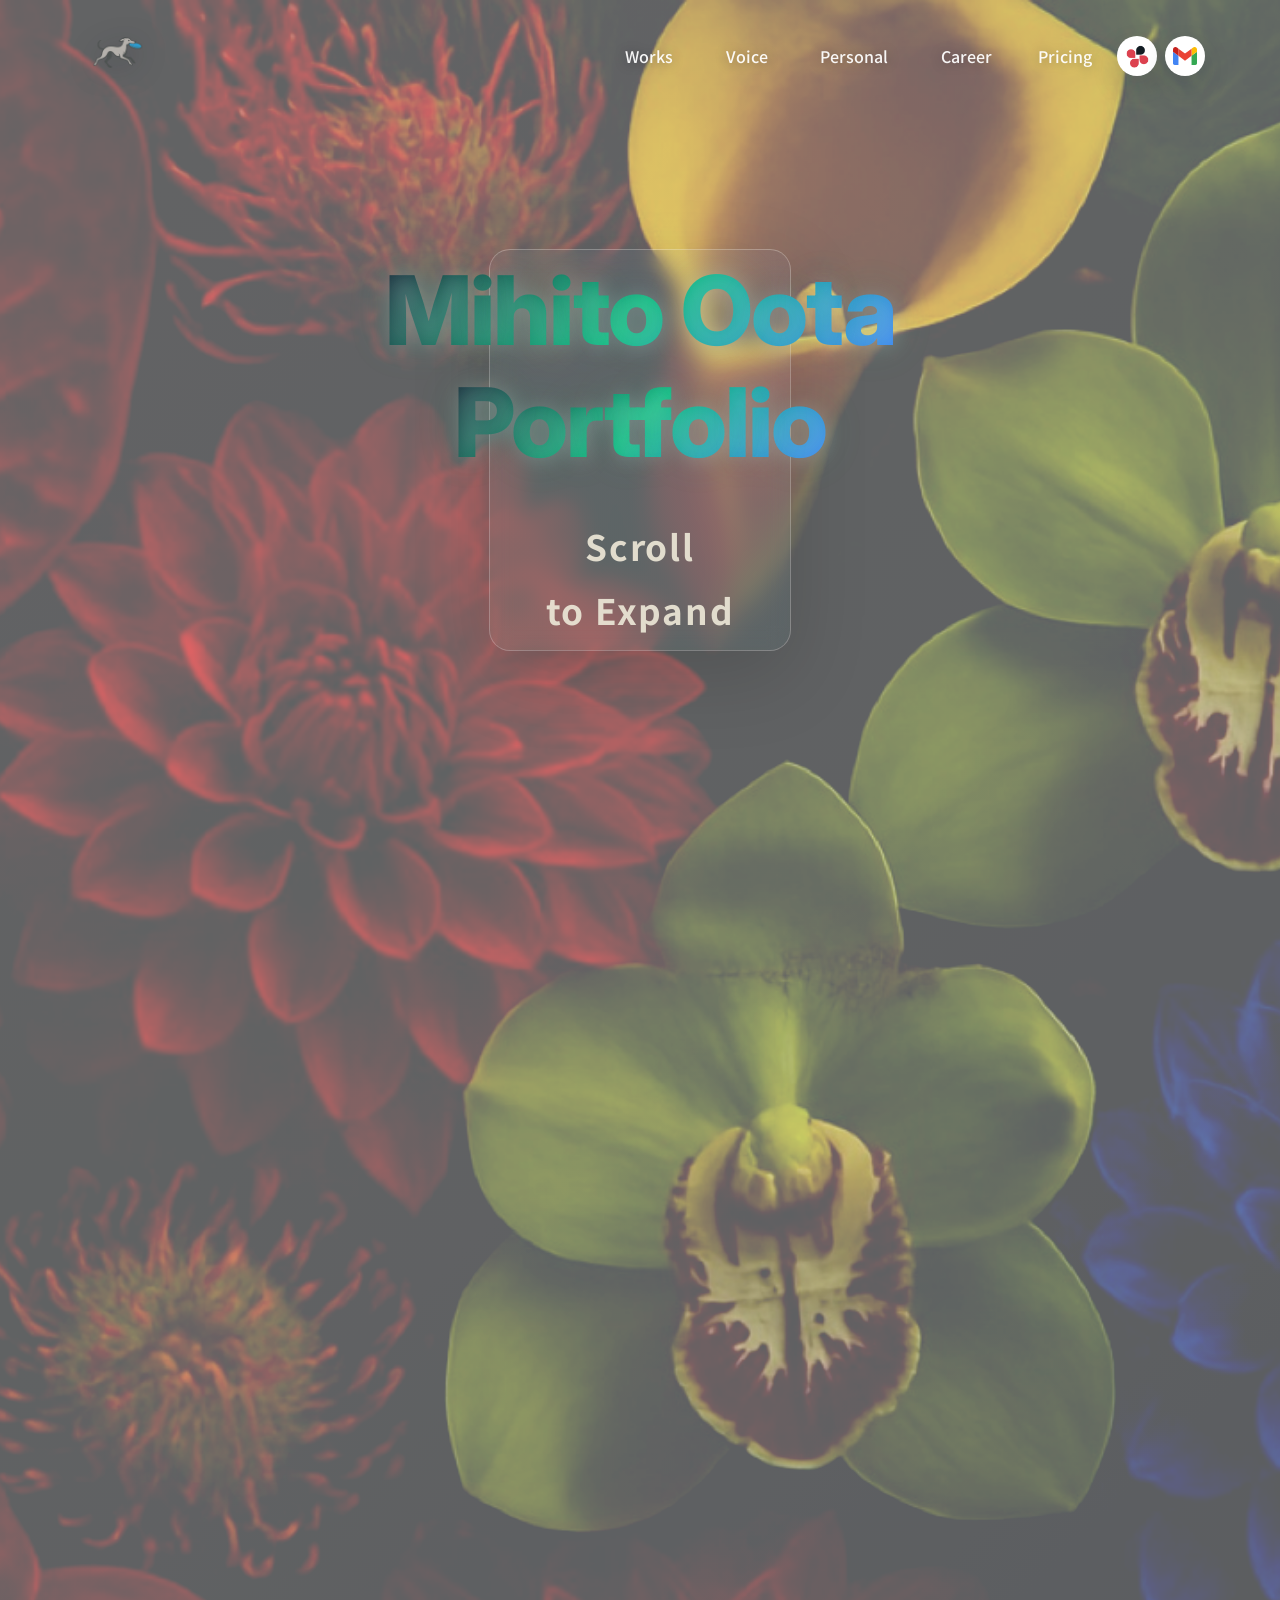
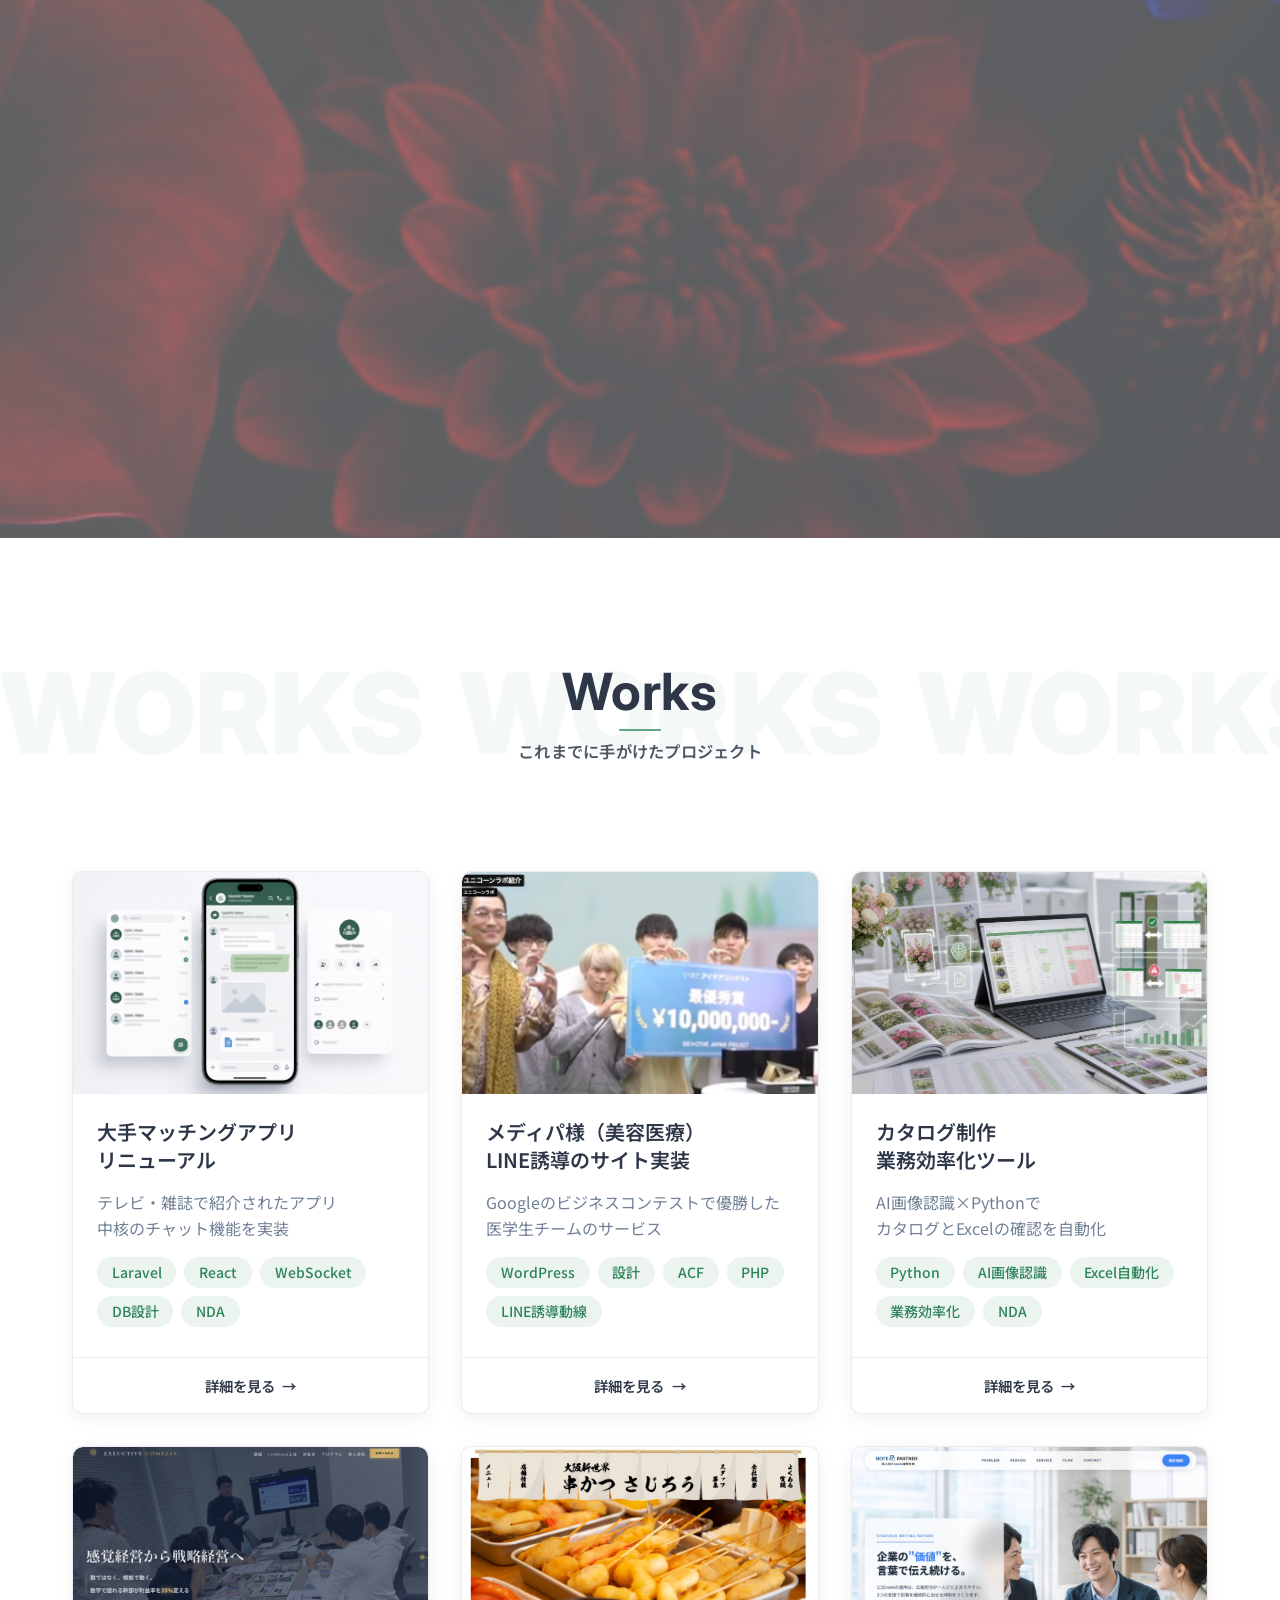
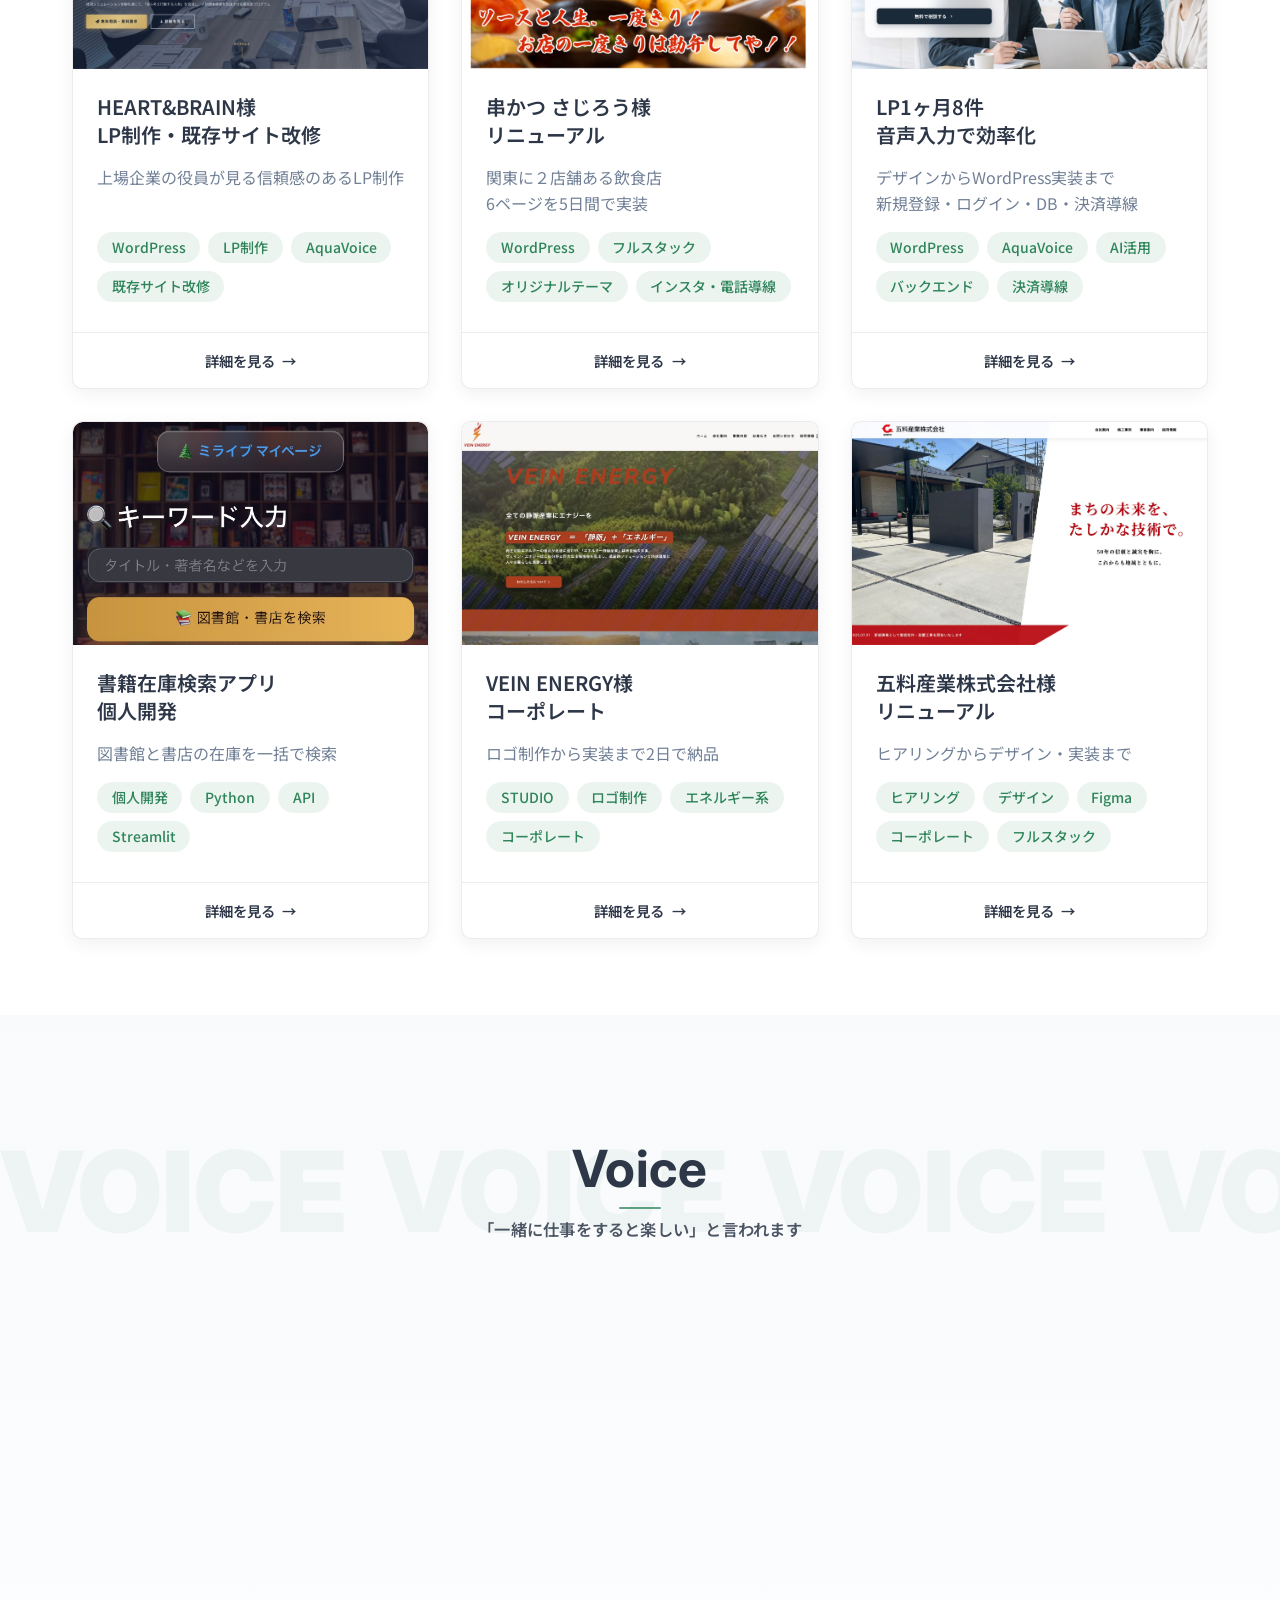
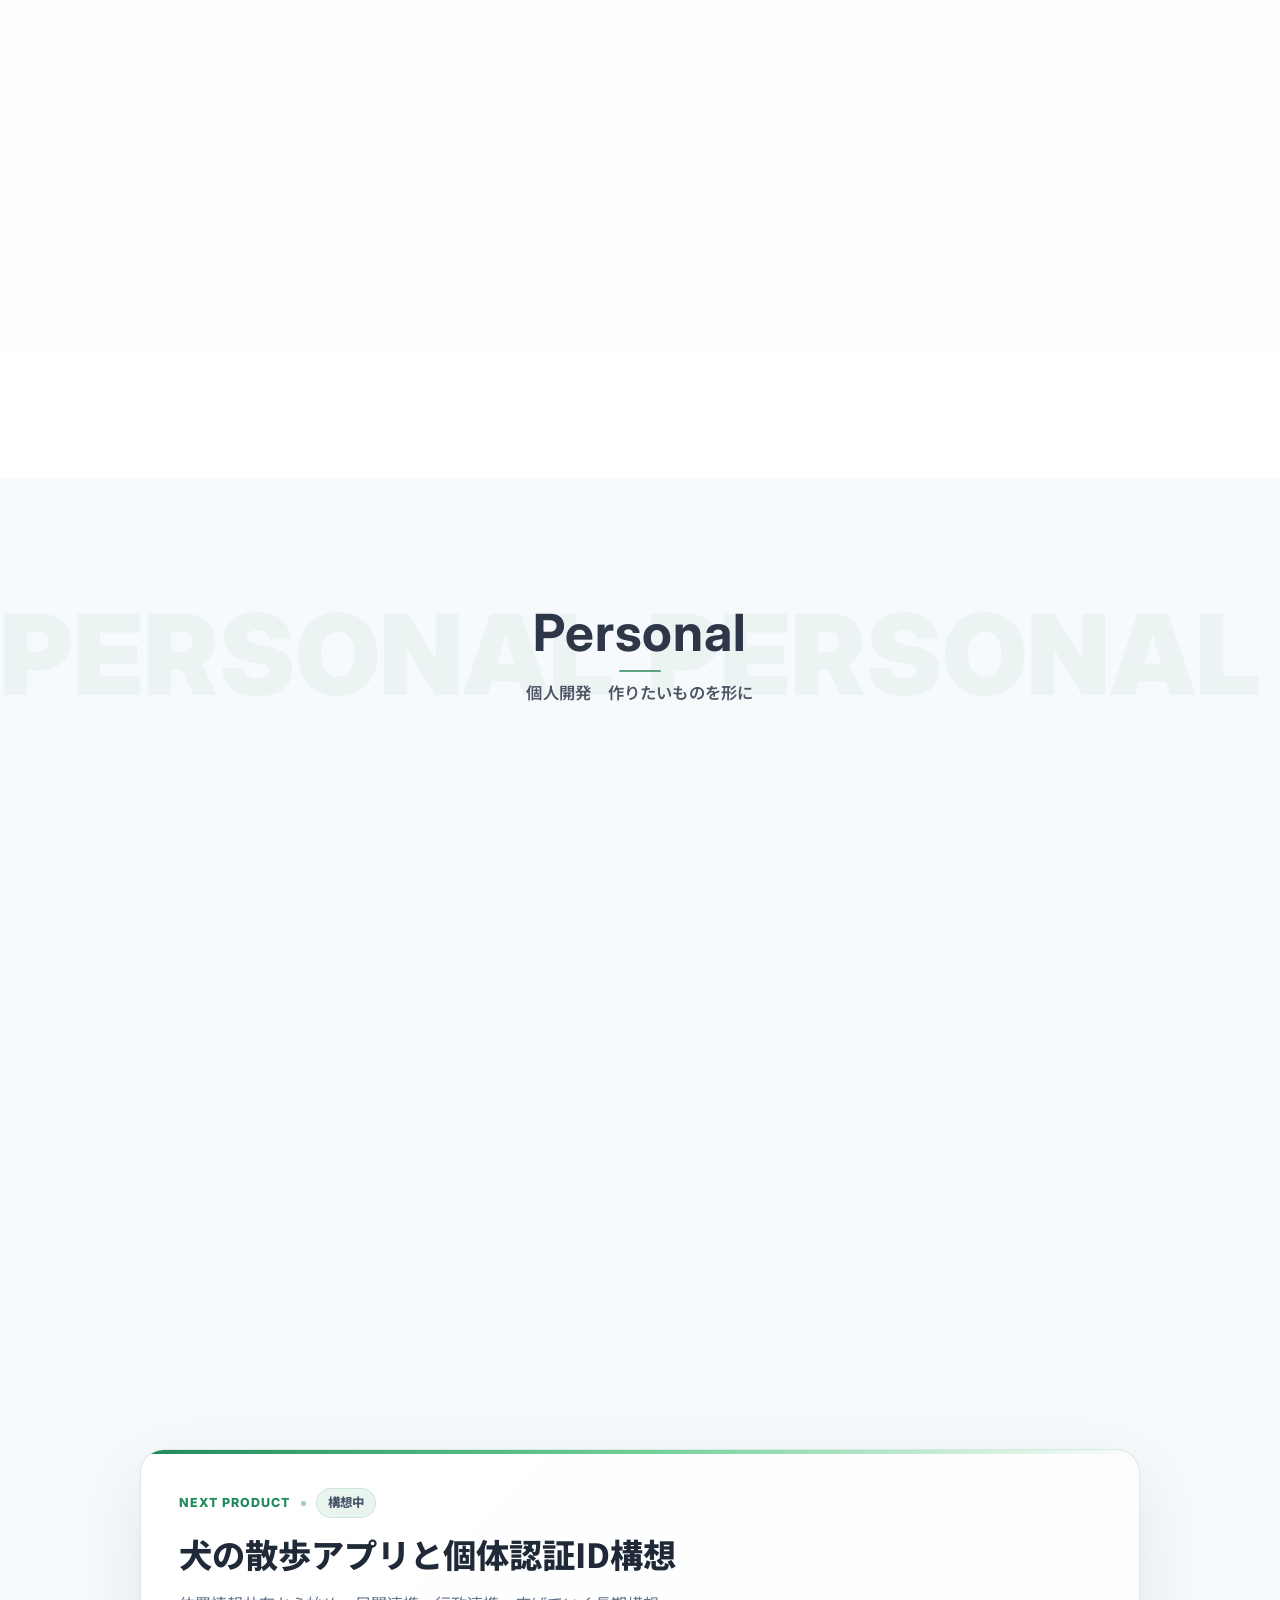
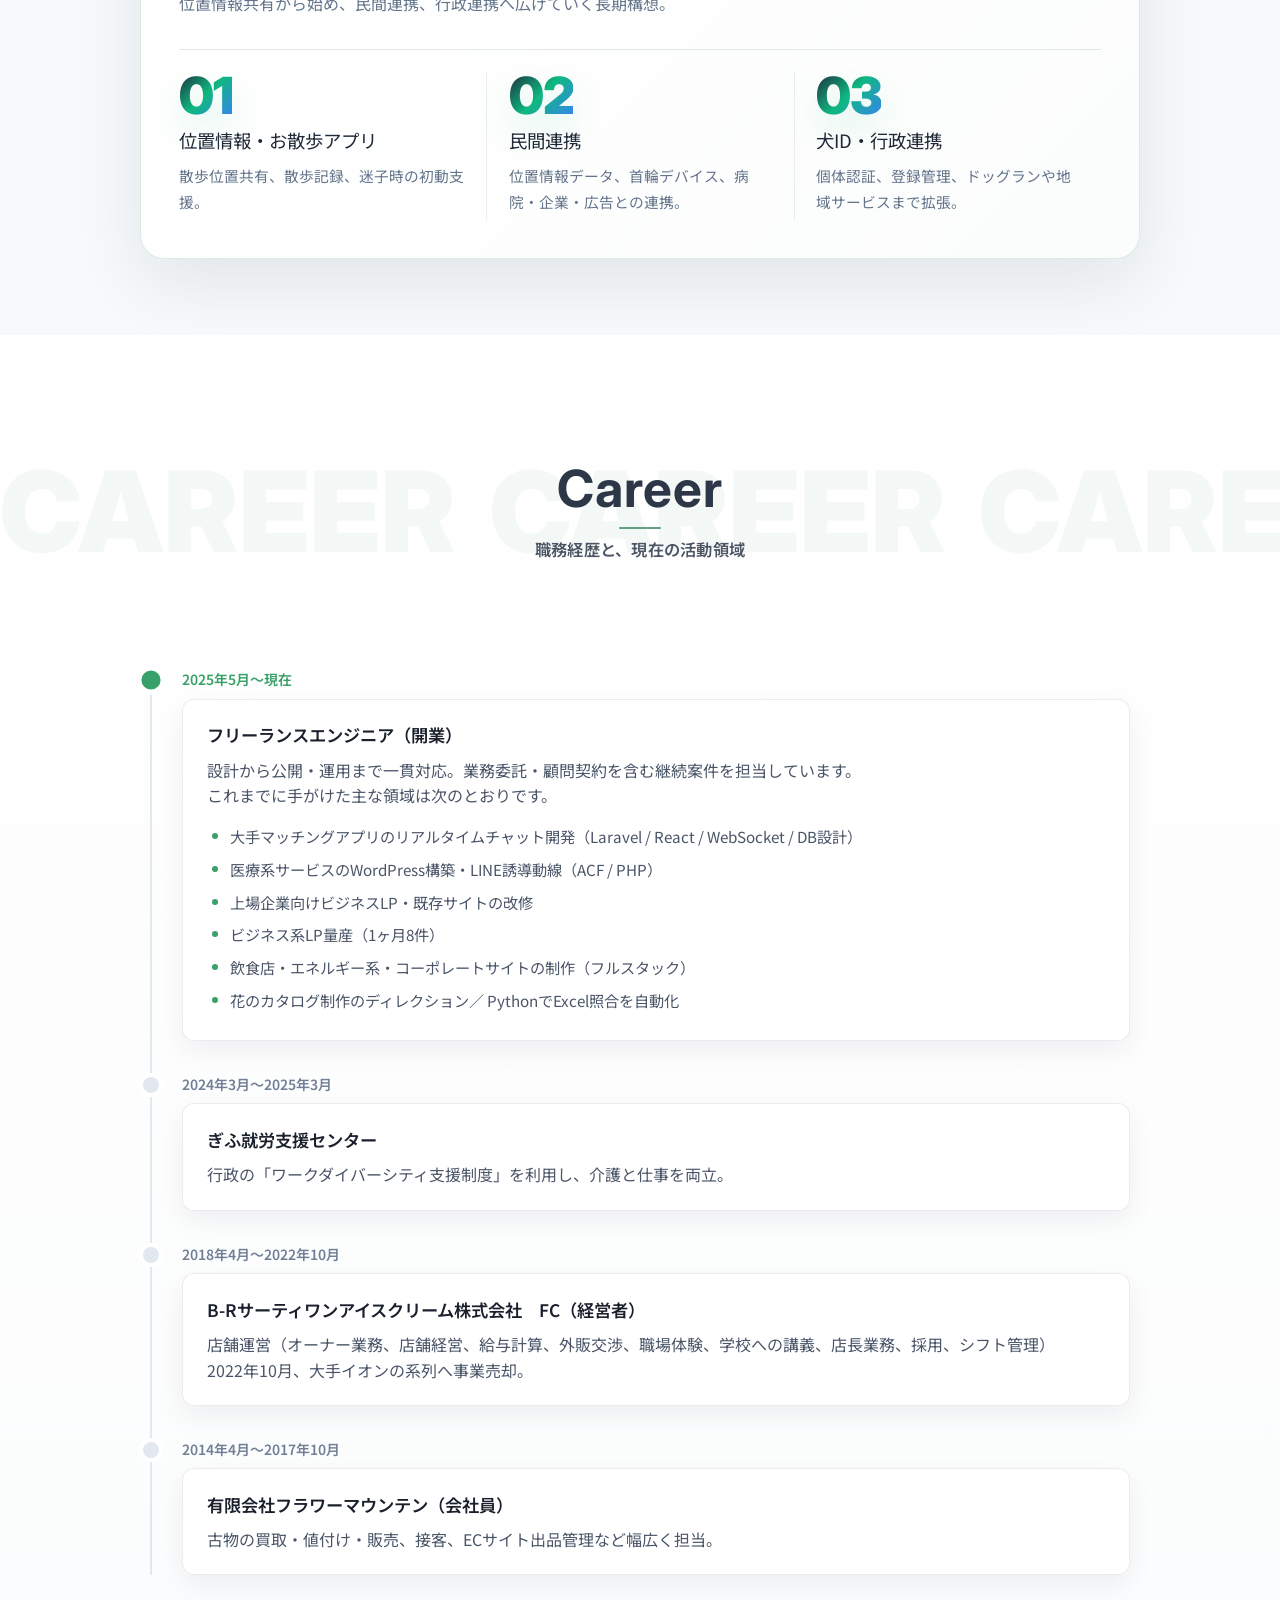
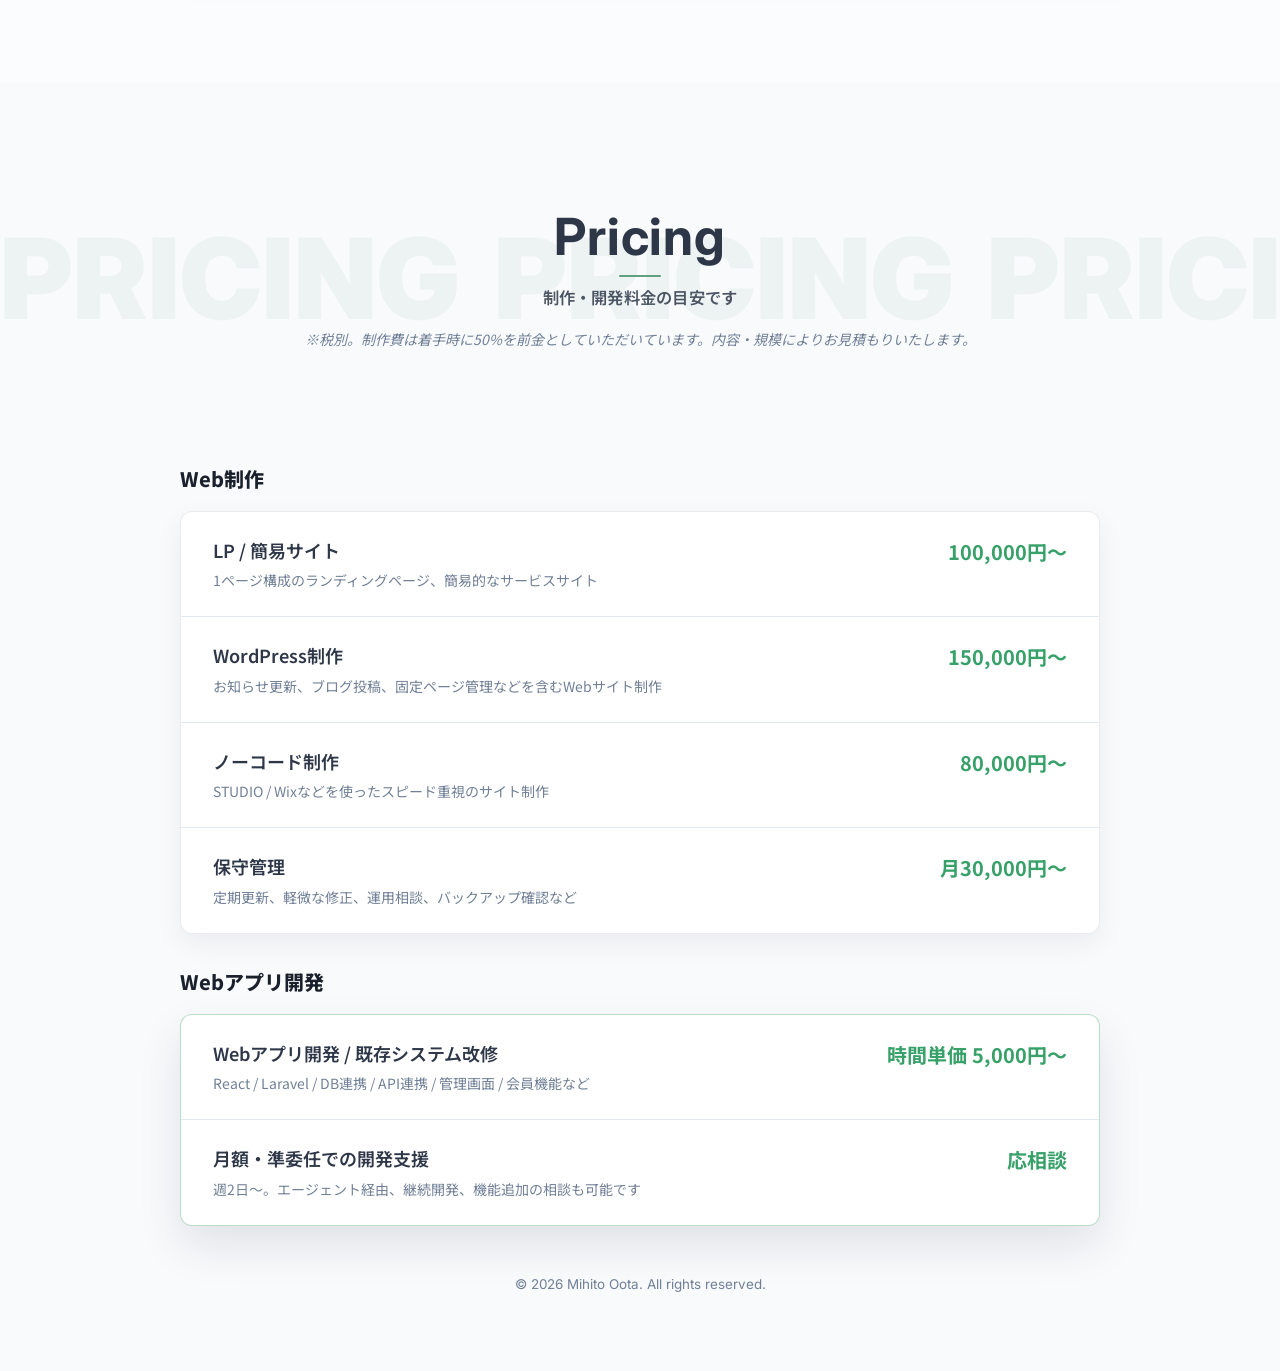
==== commit 309cd21b: "Polish portfolio copy and work detail links" ====
--- a/index.html
+++ b/index.html
@@ -20,12 +20,12 @@
     <meta name="viewport" content="width=device-width, initial-scale=1.0">
     <title>Mihito Oota　Portfolio</title>
     <meta name="description" content="太田三一斗のポートフォリオサイト。Web開発、WordPress、AI活用の実績をご紹介します。">
-    
+
     <!-- Google Fonts -->
     <link rel="preconnect" href="https://fonts.googleapis.com">
     <link rel="preconnect" href="https://fonts.gstatic.com" crossorigin>
     <link href="https://fonts.googleapis.com/css2?family=Inter:wght@300;400;500;600;700&family=Noto+Sans+JP:wght@300;400;500;600;700&display=swap" rel="stylesheet">
-    
+
     <!-- CSS -->
     <link rel="stylesheet" href="css/reset/reset.css">
     <link rel="stylesheet" href="css/style.css">
@@ -37,7 +37,7 @@
         <nav class="nav-container">
             <div class="nav-brand">
                 <a href="#home" class="brand-link">
-                    <img src="./images/headerlogo.png" alt="Mihto Oota" class="brand-logo">
+                    <img src="./images/headerlogo.png" alt="Mihito Oota" class="brand-logo">
                 </a>
             </div>
             <div class="nav-overlay"></div>
@@ -81,36 +81,36 @@
             <img src="./images/HERObg2.jpg" alt="Background Flowers" class="bg-image" id="bgImage">
             <div class="bg-overlay" id="bgOverlay"></div>
         </div>
-        
+
         <div class="parallax-container">
             <div class="parallax-content">
                 <!-- メディアコンテナ -->
                 <div class="media-container" id="mediaContainer">
-                    <video 
-                        src="./images/7814679-uhd_2160_3840_30fps.mp4" 
-                        autoplay 
-                        muted 
-                        loop 
-                        playsinline 
+                    <video
+                        src="./images/7814679-uhd_2160_3840_30fps.mp4"
+                        autoplay
+                        muted
+                        loop
+                        playsinline
                         class="hero-video"
                         id="heroVideo"
                     ></video>
                     <div class="media-overlay" id="mediaOverlay"></div>
                 </div>
-                
+
                 <!-- タイトルテキスト -->
                 <div class="title-container">
                     <h1 class="parallax-title-left" id="titleLeft">Mihito Oota</h1>
                     <h1 class="parallax-title-right" id="titleRight">Portfolio</h1>
                 </div>
-                
+
                 <!-- サブテキスト -->
                 <div class="subtitle-container">
                     <p class="parallax-subtitle-left" id="subtitleLeft">Scroll</p>
                     <p class="parallax-subtitle-right" id="subtitleRight">to Expand</p>
                 </div>
             </div>
-            
+
             <!-- コンテンツセクション -->
             <div class="content-section" id="contentSection">
                 <div class="content-inner">
@@ -119,7 +119,7 @@
                     <p class="content-text hero-lead parallax-fade-down">
                         アプリ開発、Web制作、花のカタログ制作を中心に活動しています。
                     </p>
-                    
+
                     <!-- 2. 画像と詳細テキスト -->
                     <div class="hero-content" style="margin-top: 4rem;">
                         <!-- 左：画像エリア -->
@@ -181,7 +181,7 @@
                     これまでに手がけたプロジェクト
                 </p>
             </div>
-            
+
             <div class="works-grid">
 
                 <article class="work-card">
@@ -280,7 +280,7 @@
                                     </div>
                                     <div class="work-content">
                                         <h3 class="work-title">串かつ さじろう様<br>リニューアル</h3>
-                                        <p class="work-description">関東に２店舗ある飲食店<br>WPで6ページを5日間で実装</p>
+                                        <p class="work-description">関東に２店舗ある飲食店<br>6ページを5日間で実装</p>
                                         <div class="work-tags">
                                             <span class="tag">WordPress</span>
                                             <span class="tag">フルスタック</span>
@@ -294,15 +294,16 @@
 
                 <article class="work-card">
                                     <div class="work-image">
-                                        <img src="./images/lp-note-hero.jpg" alt="LP制作 1ヶ月8本ペース・フルスタック実装" loading="lazy" style="object-position: center top;">
+                                        <img src="./images/lp-note-hero.jpg" alt="LP制作 1ヶ月8件ペース・フルスタック実装" loading="lazy" style="object-position: center top;">
                                         <div class="work-overlay">
                                             <a href="./work15.html" class="work-link">詳細を見る</a>
                                         </div>
                                     </div>
                                     <div class="work-content">
-                                        <h3 class="work-title">LP1ヶ月8本<br>音声入力で効率化</h3>
-                                        <p class="work-description">デザインからWordPress<br>新規登録・ログイン・DB・決済導線</p>
-                                        <div class="work-tags">
+                                        <h3 class="work-title">LP1ヶ月8件<br>音声入力で効率化</h3>
+                                        <p class="work-description">デザインからWordPress実装まで<br>新規登録・ログイン・DB・決済導線</p>
+                                        <div class="work-tags">
+                                            <span class="tag">WordPress</span>
                                             <span class="tag">AquaVoice</span>
                                             <span class="tag">AI活用</span>
                                             <span class="tag">バックエンド</span>
@@ -322,7 +323,7 @@
                                     </div>
                                     <div class="work-content">
                                         <h3 class="work-title">書籍在庫検索アプリ<br>個人開発</h3>
-                                        <p class="work-description">図書館とブックカフェの在庫を一括で検索</p>
+                                        <p class="work-description">図書館と書店の在庫を一括で検索</p>
                                         <div class="work-tags">
                                             <span class="tag">個人開発</span>
                                             <span class="tag">Python</span>
@@ -376,9 +377,9 @@
                                     <a href="./work12.html" class="work-detail-link"><span>詳細を見る</span><span>→</span></a>
                                 </article>
 
-            
-
-            
+
+
+
 
             </div>
         </div>
@@ -396,7 +397,7 @@
                 </div>
                 <h2 class="section-title">Voice</h2>
                 <p class="section-subtitle">
-                    「一緒に仕事をすると楽しい」と言われます。
+                    「一緒に仕事をすると楽しい」と言われます
                 </p>
             </div>
 
@@ -438,7 +439,7 @@
                 </div>
                 <h2 class="section-title">Personal</h2>
                 <p class="section-subtitle">
-                    学習と実験を兼ねて、自分のために作り続けているプロダクト
+                    個人開発　作りたいものを形に
                 </p>
             </div>
 
@@ -530,7 +531,7 @@
                 </div>
                 <h2 class="section-title">Career</h2>
                 <p class="section-subtitle">
-                    職務経歴と、現在の活動領域です
+                    職務経歴と、現在の活動領域
                 </p>
             </div>
             <div class="timeline-section">
@@ -544,7 +545,7 @@
                                 <li>大手マッチングアプリのリアルタイムチャット開発（Laravel / React / WebSocket / DB設計）</li>
                                 <li>医療系サービスのWordPress構築・LINE誘導動線（ACF / PHP）</li>
                                 <li>上場企業向けビジネスLP・既存サイトの改修</li>
-                                <li>ビジネス系LP量産（1ヶ月8本）</li>
+                                <li>ビジネス系LP量産（1ヶ月8件）</li>
                                 <li>飲食店・エネルギー系・コーポレートサイトの制作（フルスタック）</li>
                                 <li>花のカタログ制作のディレクション／ PythonでExcel照合を自動化</li>
                             </ul>
@@ -594,7 +595,7 @@
                     ※税別。制作費は着手時に50%を前金としていただいています。内容・規模によりお見積もりいたします。
                 </p>
             </div>
-            
+
             <div class="pricing-groups">
                 <div class="pricing-group">
                     <h3 class="pricing-group-title">Web制作</h3>
@@ -606,7 +607,7 @@
                             </div>
                             <p class="pricing-cost">100,000円〜</p>
                         </div>
-                        
+
                         <div class="pricing-item">
                             <div>
                                 <h4 class="pricing-service">WordPress制作</h4>
@@ -622,7 +623,7 @@
                             </div>
                             <p class="pricing-cost">80,000円〜</p>
                         </div>
-                        
+
                         <div class="pricing-item">
                             <div>
                                 <h4 class="pricing-service">保守管理</h4>
@@ -634,7 +635,7 @@
                 </div>
 
                 <div class="pricing-group pricing-group-featured">
-                    
+
                     <h3 class="pricing-group-title">Webアプリ開発</h3>
                     <div class="pricing-table">
                         <div class="pricing-item">
@@ -644,7 +645,7 @@
                             </div>
                             <p class="pricing-cost">時間単価 5,000円〜</p>
                         </div>
-                        
+
                         <div class="pricing-item">
                             <div>
                                 <h4 class="pricing-service">月額・準委任での開発支援</h4>
@@ -656,7 +657,7 @@
                 </div>
             </div>
 
-            <p class="site-bottom-note">&copy; 2026 Mihto Oota. All rights reserved.</p>
+            <p class="site-bottom-note">&copy; 2026 Mihito Oota. All rights reserved.</p>
 
         </div>
     </section>
--- a/css/style.css
+++ b/css/style.css
@@ -8,15 +8,15 @@
   --color-cool-gray: #E2E8F0;
   --color-warm-gray: #718096;
   --color-charcoal: #2D3748;
-  
+
   /* グリーンアクセント */
   --color-primary-green: #38A169;
   --color-dark-green: #2F855A;
-  
+
   /* フォントファミリー */
   --font-primary: 'Noto Sans JP', 'Hiragino Kaku Gothic ProN', 'Hiragino Sans', Meiryo, sans-serif;
   --font-english: 'Inter', 'Segoe UI', Tahoma, Geneva, Verdana, sans-serif;
-  
+
   /* フォントサイズ */
   --text-4xl: 2.25rem; /* 36px */
   --text-3xl: 1.875rem; /* 30px */
@@ -25,7 +25,7 @@
   --text-lg: 1.125rem; /* 18px */
   --text-base: 1rem; /* 16px */
   --text-sm: 0.875rem; /* 14px */
-  
+
   /* スペーシング */
   --space-1: 0.25rem; /* 4px */
   --space-2: 0.5rem; /* 8px */
@@ -35,7 +35,7 @@
   --space-12: 3rem; /* 48px */
   --space-16: 4rem; /* 64px */
   --space-20: 5rem; /* 80px */
-  
+
   /* その他 */
   --border-radius: 12px;
   --border-radius-sm: 8px;
@@ -436,10 +436,12 @@
 
 .section-subtitle {
   font-size: var(--text-lg);
-  color: var(--color-warm-gray);
-  max-width: 600px;
+  color: #4b5563;
+  max-width: 720px;
   margin: 0 auto;
   line-height: 1.8;
+  font-weight: 700;
+  letter-spacing: 0.01em;
   position: relative;
   z-index: 2;
 }
@@ -1265,9 +1267,10 @@
 }
 
 .section-title {
-  font-size: var(--text-3xl);
-  font-weight: 800;
-  letter-spacing: 0;
+  font-size: clamp(2.2rem, 4vw, 3.25rem);
+  font-weight: 700;
+  letter-spacing: 0.015em;
+  line-height: 1.16;
 }
 
 .section-title::after {
@@ -1279,10 +1282,12 @@
 }
 
 .section-subtitle {
-  max-width: 720px;
-  color: #667085;
-  font-size: 1rem;
-  line-height: 1.75;
+  max-width: 760px;
+  color: #4b5563;
+  font-size: clamp(1.02rem, 1.2vw, 1.12rem);
+  line-height: 1.8;
+  font-weight: 600;
+  letter-spacing: 0.015em;
 }
 
 .marquee-text {
@@ -1466,7 +1471,7 @@
     min-height: 58px;
     padding: 6px 16px; /* 上下のパディングを小さく */
   }
-  
+
   .brand-logo {
     height: 50px;
     width: auto;
@@ -1476,14 +1481,14 @@
     margin-left: auto;
     margin-right: 8px;
   }
-  
+
   .header-contact-icon {
     width: 40px;
     height: 40px;
     flex-basis: 40px;
     font-size: 0.66rem;
   }
-  
+
   .header-contact-icon img {
     width: 25px;
     height: 25px;
@@ -1504,7 +1509,7 @@
     width: 24px;
     height: 24px;
   }
-  
+
   /* メニューオーバーレイ（ヘッダーの下から暗転させる） */
   .nav-overlay {
     display: none;
@@ -1518,12 +1523,12 @@
     opacity: 0;
     transition: opacity 0.3s ease;
   }
-  
+
   .nav-overlay.active {
     display: block;
     opacity: 1;
   }
-  
+
   .nav-list {
     display: none;
   }
@@ -1545,7 +1550,7 @@
     animation: slideDown 0.3s ease;
     margin: 0;
   }
-  
+
   @keyframes slideDown {
     from {
       opacity: 0;
@@ -1556,7 +1561,7 @@
       transform: translateY(0);
     }
   }
-  
+
   .nav-list.active .nav-item {
     padding: 0.5em 1em;
     transition: background-color 0.2s ease;
@@ -1565,21 +1570,21 @@
   .nav-list.active .nav-item:last-child {
     margin-left: 0;
   }
-  
+
   .nav-list.active .nav-item:hover {
     background-color: rgba(56, 161, 105, 0.1);
   }
-  
+
   .nav-list.active .nav-link {
     color: var(--color-charcoal);
     font-weight: 500;
   }
-  
+
   .nav-list.active .nav-link.active {
     color: var(--color-primary-green);
     font-weight: 700;
   }
-  
+
   .nav-toggle {
     display: flex;
   }
@@ -1589,54 +1594,54 @@
   .container {
     padding: 0 var(--space-4);
   }
-  
+
   .nav-container {
     display: flex;
     padding: 8px 16px; /* 上下のパディングを小さく */
   }
-  
+
   .brand-logo {
     height: 48px;
     width: auto;
   }
-  
+
   .nav-list {
     display: none;
   }
-  
+
   .nav-toggle {
     display: flex;
   }
-  
+
   .section-header {
     padding: var(--space-8) 0; /* レスポンシブ時はパディングを小さく */
   }
-  
+
   /* マーキーテキストの位置を調整（VALUEセクションと揃える） */
   /* VALUEセクションはpadding-top: 0なので、他のセクションもそれに合わせる */
   .section-header .marquee-bg {
     top: 40%; /* VALUEセクションの位置に合わせてさらに上に */
   }
-  
+
   .section-title {
     margin-bottom: var(--space-2); /* マージンを小さく */
   }
-  
+
   .section-subtitle {
     margin-top: var(--space-2); /* サブタイトルのマージンを調整 */
     line-height: 1.6; /* 行間を調整 */
     display: block; /* ブロック要素として確実に表示 */
   }
-  
+
   .hero-title {
     font-size: 2.5rem;
   }
-  
+
   .hero-actions {
     flex-direction: column;
     align-items: center;
   }
-  
+
   .works-grid {
     grid-template-columns: 1fr;
     gap: var(--space-6);
@@ -1645,11 +1650,11 @@
   .timeline {
     padding-left: var(--space-6);
   }
-  
+
   .timeline-item::before {
     left: -35.5px;
   }
-  
+
   /* Pricing responsive styles */
   .pricing-groups {
     margin: var(--space-12) var(--space-4) 0;
@@ -1658,25 +1663,25 @@
   .pricing-group-title {
     font-size: var(--text-lg);
   }
-  
+
   .pricing-item {
     flex-direction: column;
     align-items: flex-start;
     gap: var(--space-2);
     padding: var(--space-4) var(--space-6);
   }
-  
+
   .pricing-service {
     font-size: var(--text-base);
   }
-  
+
   .pricing-cost {
     font-size: var(--text-lg);
     text-align: left;
     min-width: auto;
     white-space: normal;
   }
-  
+
 }
 
 @media (max-width: 480px) {
@@ -1691,7 +1696,7 @@
     min-height: 50px;
     padding: 5px 12px; /* さらに小さく */
   }
-  
+
   .brand-logo {
     height: 42px;
     width: auto;
@@ -1729,35 +1734,35 @@
     width: 21px;
     height: 21px;
   }
-  
+
   .hero-title {
     font-size: 2rem;
   }
-  
+
   .section-header {
     padding: var(--space-6) 0; /* さらに小さく */
   }
-  
+
   /* マーキーテキストの位置を調整（VALUEセクションと揃える） */
   .section-header .marquee-bg {
     top: 38%; /* VALUEセクションの位置に合わせてさらに上に */
   }
-  
+
   .section-title {
-    font-size: var(--text-3xl);
+    font-size: clamp(2rem, 9vw, 2.6rem);
     margin-bottom: var(--space-2); /* レスポンシブ時はマージンを小さく */
   }
-  
+
   .section-subtitle {
     margin-top: var(--space-2); /* サブタイトルのマージンを調整 */
     line-height: 1.6; /* 行間を調整 */
     display: block; /* ブロック要素として確実に表示 */
   }
-  
+
   .work-content {
     padding: var(--space-4);
   }
-  
+
 }
 
 /* ===== アニメーション ===== */
@@ -2357,17 +2362,17 @@
     height: 350px;
     border-radius: 16px;
   }
-  
+
   .parallax-title-left,
   .parallax-title-right {
     font-size: clamp(2rem, 12vw, 4rem);
   }
-  
+
   .parallax-subtitle-left,
   .parallax-subtitle-right {
     font-size: 1.8rem;
   }
-  
+
   .content-section {
     padding: 4rem 1.5rem;
   }
@@ -2404,17 +2409,17 @@
   .parallax-hero-section .strength-description {
     font-size: 0.9rem;
   }
-  
+
   .parallax-hero-section .content-text {
     font-size: 1.1rem;
   }
-  
+
   .parallax-hero-section .hero-actions {
     flex-direction: column;
     align-items: center;
     gap: 1rem;
   }
-  
+
   .parallax-hero-section .hero-actions .btn {
     width: 200px;
   }
@@ -2425,11 +2430,11 @@
     width: 220px;
     height: 320px;
   }
-  
+
   .subtitle-container {
     margin-top: 2rem;
   }
-  
+
   .content-section {
     padding: 3rem 1rem;
   }
@@ -2604,7 +2609,7 @@
   .hero-content-wrapper {
     flex-direction: column-reverse; /* 画像を上に持ってくる場合 */
   }
-  
+
   /* 画像を上に配置するためのオーダー変更 */
   .hero-image-area {
     order: -1; /* 画像を先に表示 */
@@ -2623,7 +2628,7 @@
     width: 260px;
     height: 260px;
   }
-  
+
   .hero-title {
     font-size: 2.5rem;
   }
@@ -2633,7 +2638,7 @@
   .hero-title {
     font-size: 2rem;
   }
-  
+
   .hero-img-wrapper {
     width: 220px;
     height: 220px;
@@ -2685,7 +2690,7 @@
   opacity: 0;
   transform: scale(0.8) translateZ(-80px);
   animation: pulse 4s ease-in-out infinite;
-  transition: 
+  transition:
     opacity 1.6s cubic-bezier(0.16, 1, 0.3, 1) 0.3s,
     transform 1.6s cubic-bezier(0.16, 1, 0.3, 1) 0.3s;
 }
@@ -3005,11 +3010,11 @@
     text-align: center;
     gap: 3rem;
   }
-  
+
   .content-section .hero-content-wrapper {
-    flex-direction: column-reverse; 
-  }
-  
+    flex-direction: column-reverse;
+  }
+
   .content-section .hero-image-area {
     order: -1;
     width: min(100%, calc(100vw - 32px));
@@ -3085,7 +3090,7 @@
   opacity: 0;
   transform: translateY(80px) translateZ(-50px) scale(0.92);
   filter: blur(5px);
-  transition: 
+  transition:
     opacity 1.4s cubic-bezier(0.16, 1, 0.3, 1),
     transform 1.4s cubic-bezier(0.16, 1, 0.3, 1),
     filter 1.4s cubic-bezier(0.16, 1, 0.3, 1);
@@ -3102,7 +3107,7 @@
   opacity: 0;
   transform: translateY(60px) scale(0.96);
   filter: blur(4px);
-  transition: 
+  transition:
     opacity 1s cubic-bezier(0.16, 1, 0.3, 1) 0.2s,
     transform 1s cubic-bezier(0.16, 1, 0.3, 1) 0.2s,
     filter 1s cubic-bezier(0.16, 1, 0.3, 1) 0.2s;
@@ -3119,7 +3124,7 @@
   opacity: 0;
   transform: translateY(-30px) scale(0.98);
   filter: blur(2px);
-  transition: 
+  transition:
     opacity 0.9s cubic-bezier(0.16, 1, 0.3, 1),
     transform 0.9s cubic-bezier(0.16, 1, 0.3, 1),
     filter 0.9s cubic-bezier(0.16, 1, 0.3, 1);
@@ -3143,17 +3148,17 @@
     transform: translateY(40px) scale(0.95);
     filter: blur(3px);
   }
-  
+
   .parallax-slide-right {
     transform: translateY(30px) scale(0.97);
     filter: blur(2px);
   }
-  
+
   .parallax-fade-down {
     transform: translateY(-20px) scale(0.99);
     filter: blur(1px);
   }
-  
+
   .parallax-slide-left.visible,
   .parallax-slide-right.visible,
   .parallax-fade-down.visible {
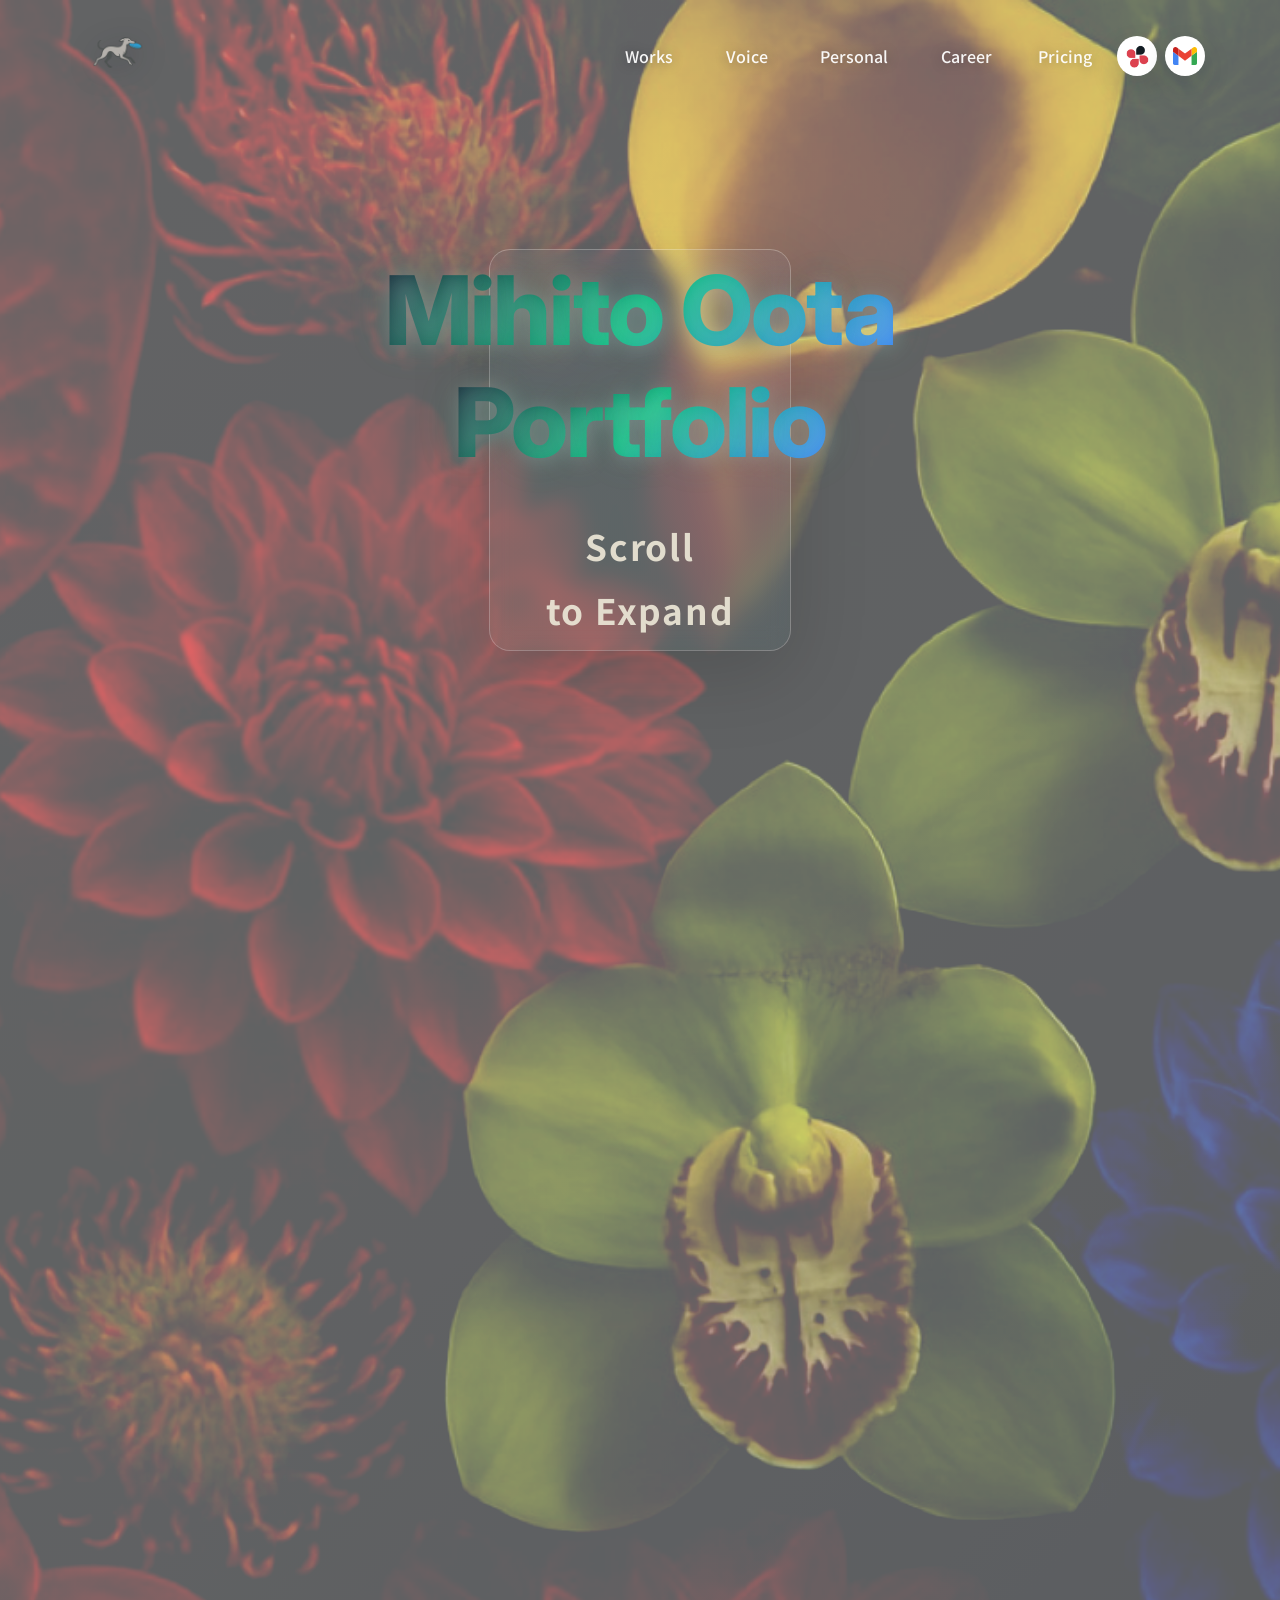
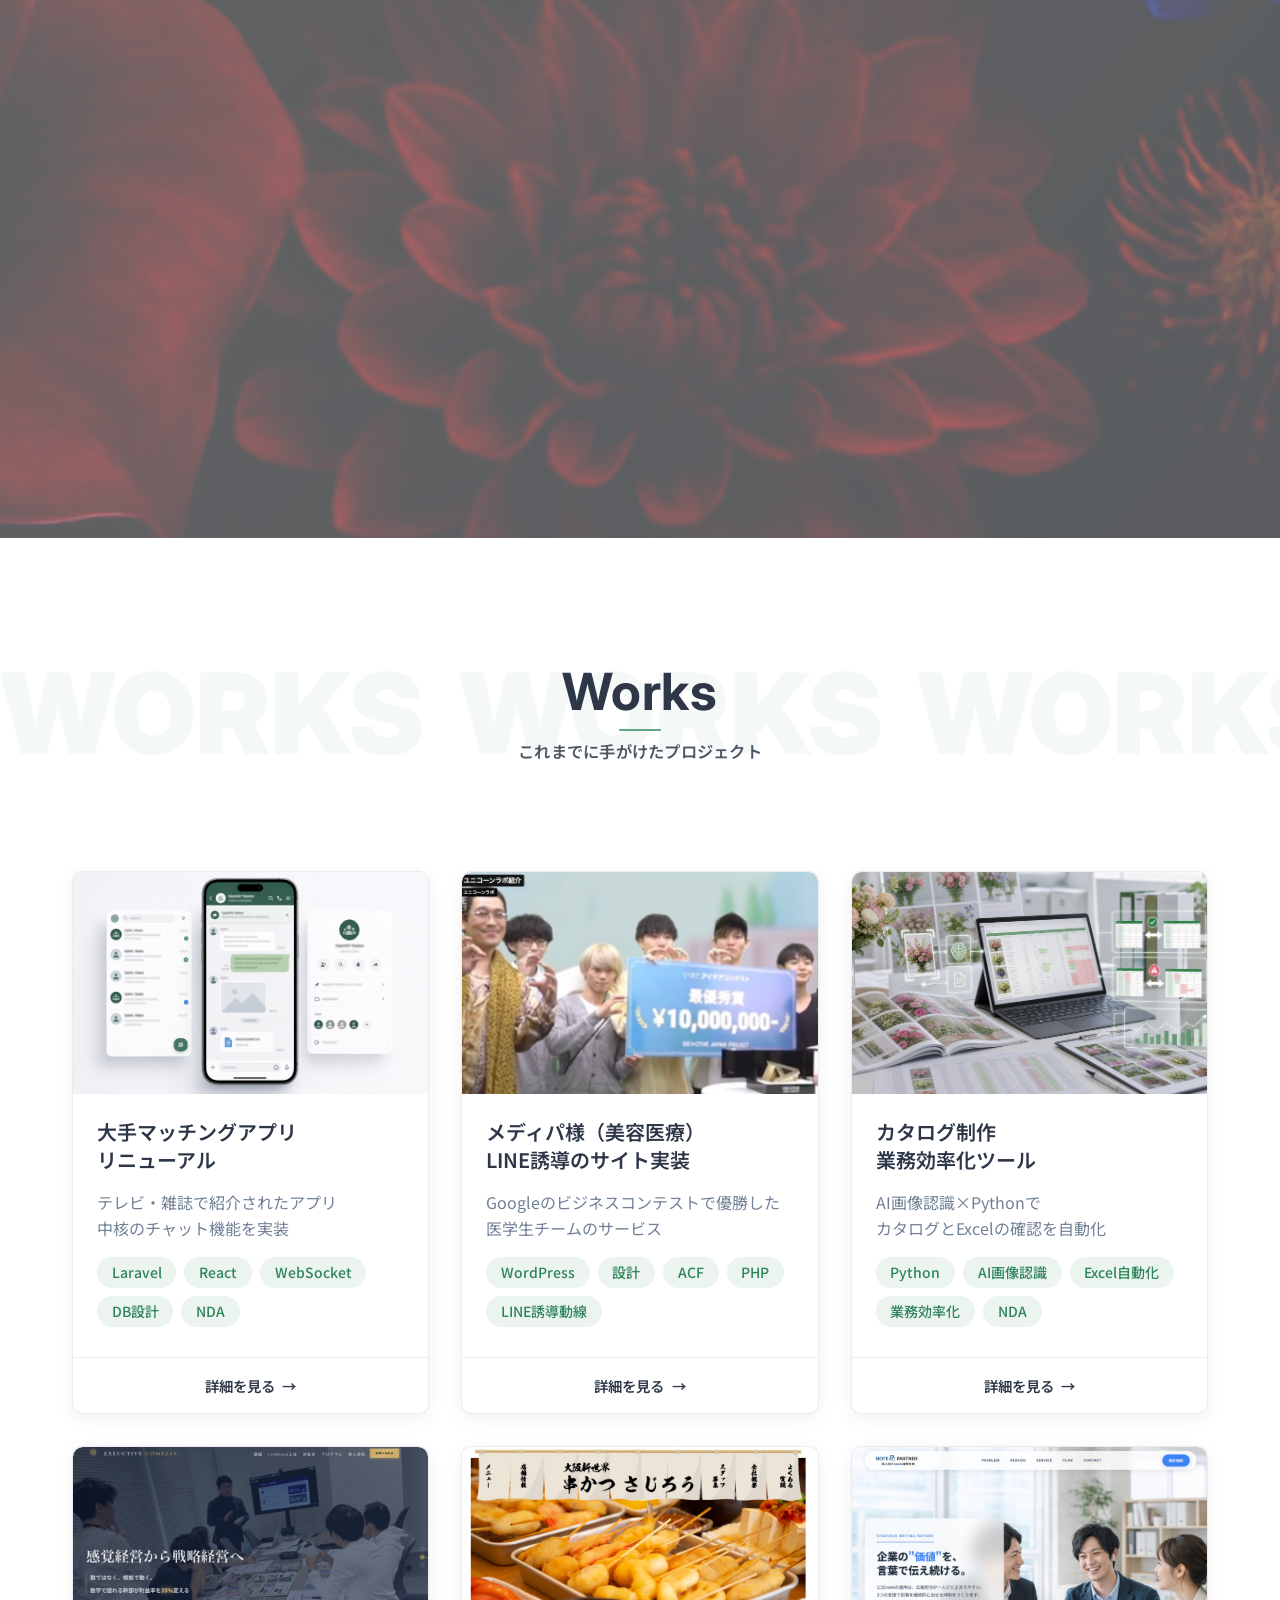
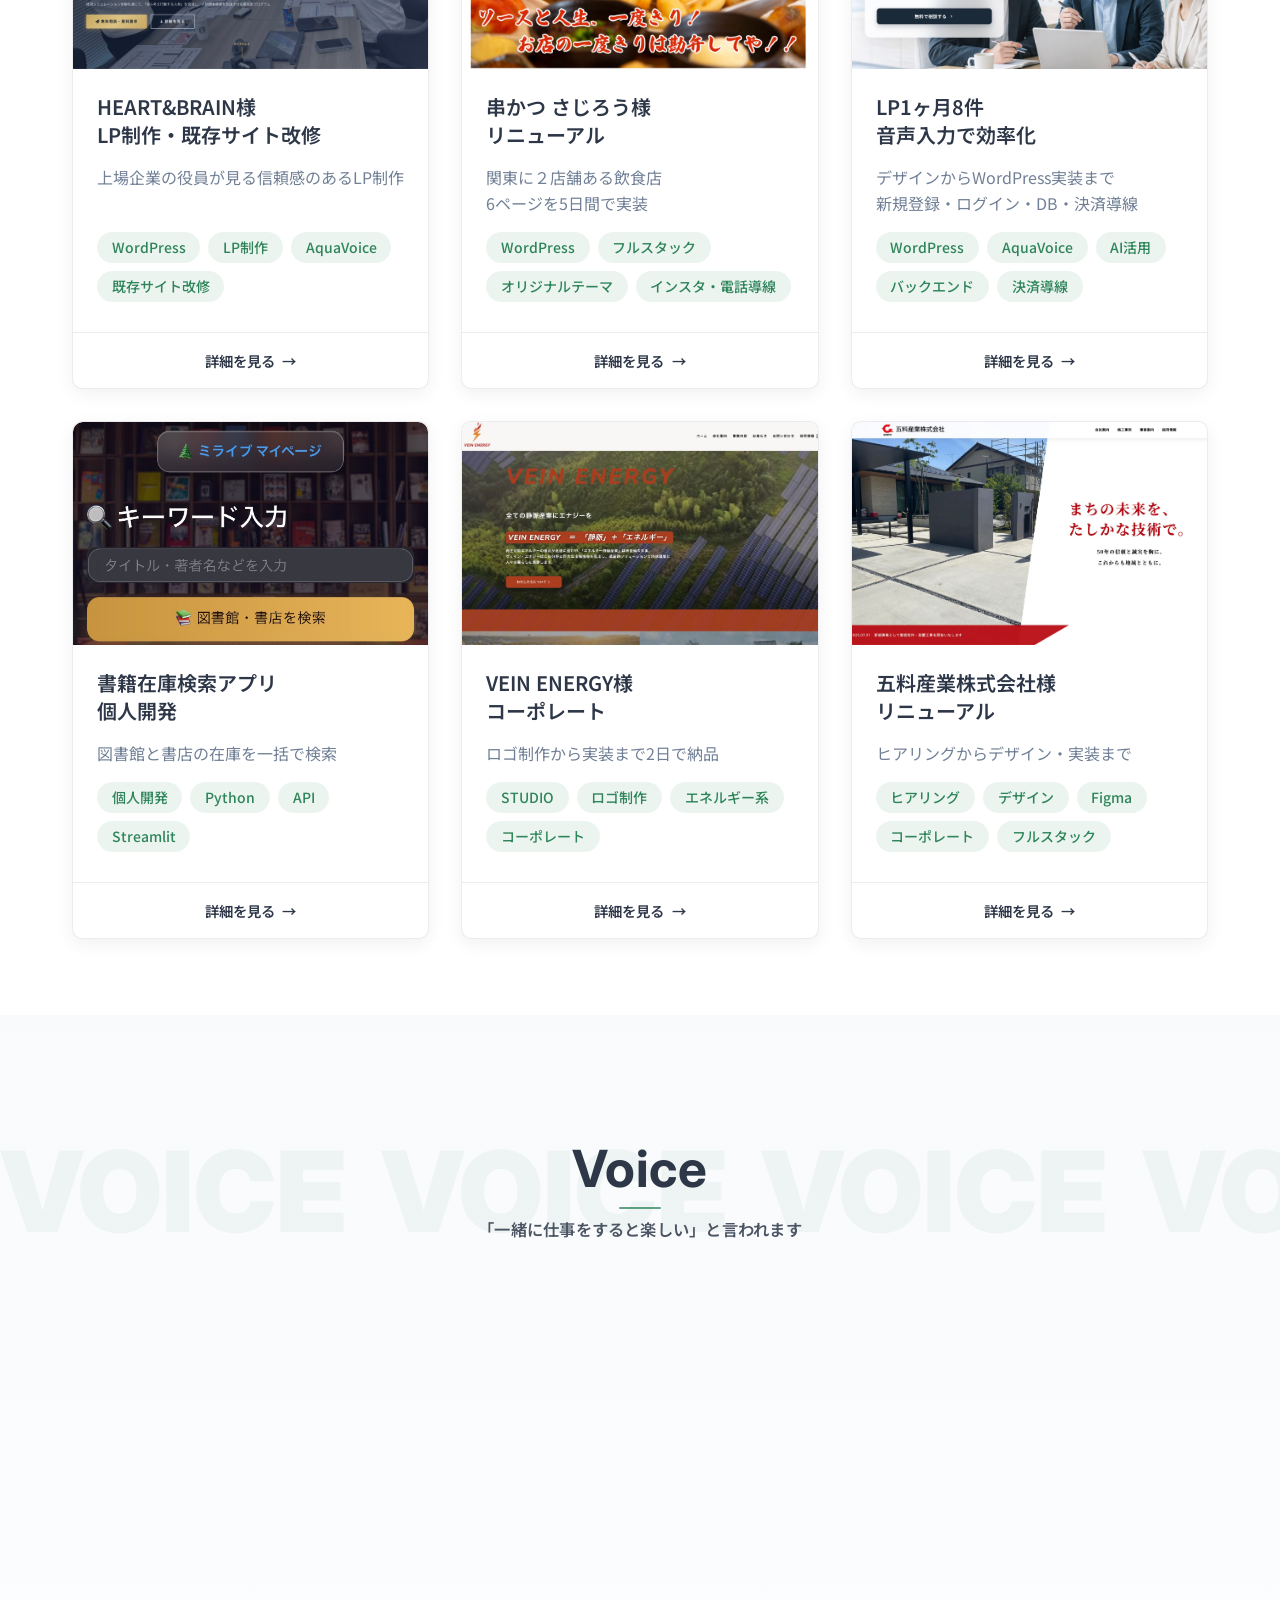
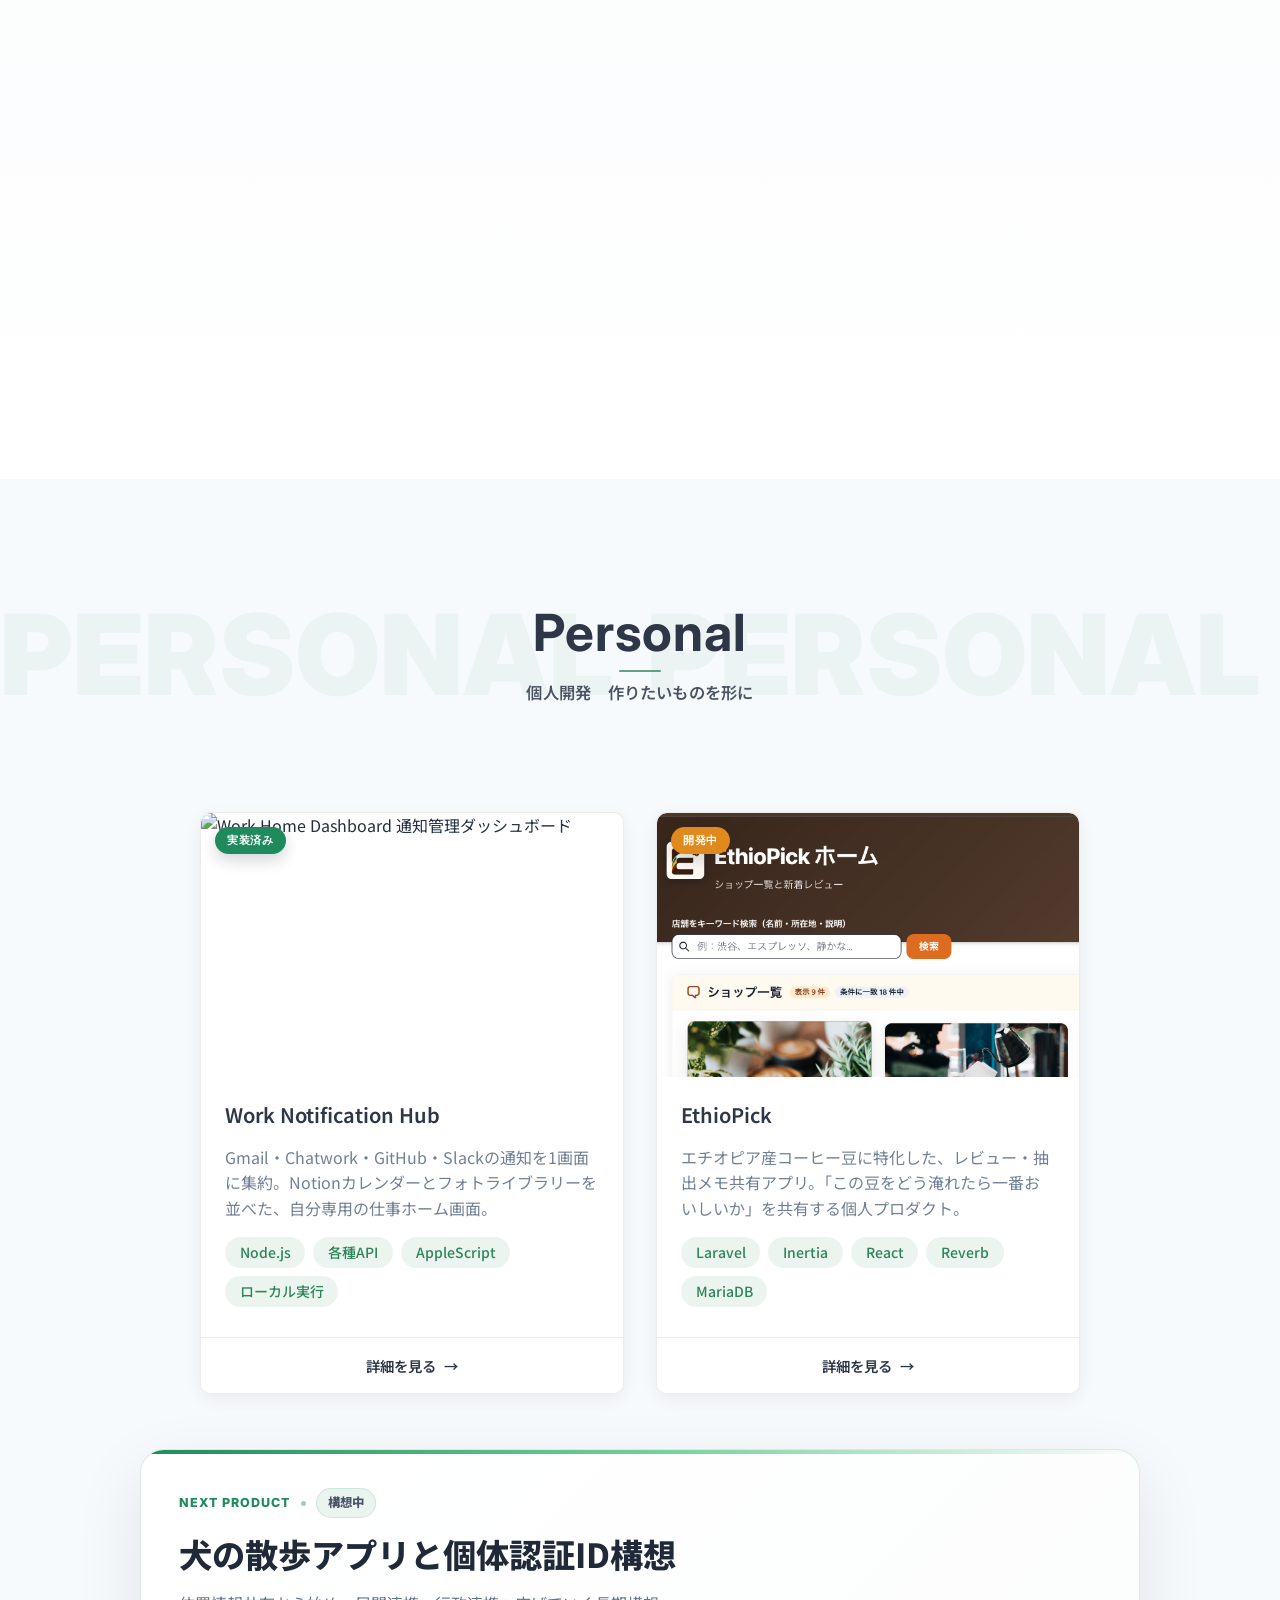
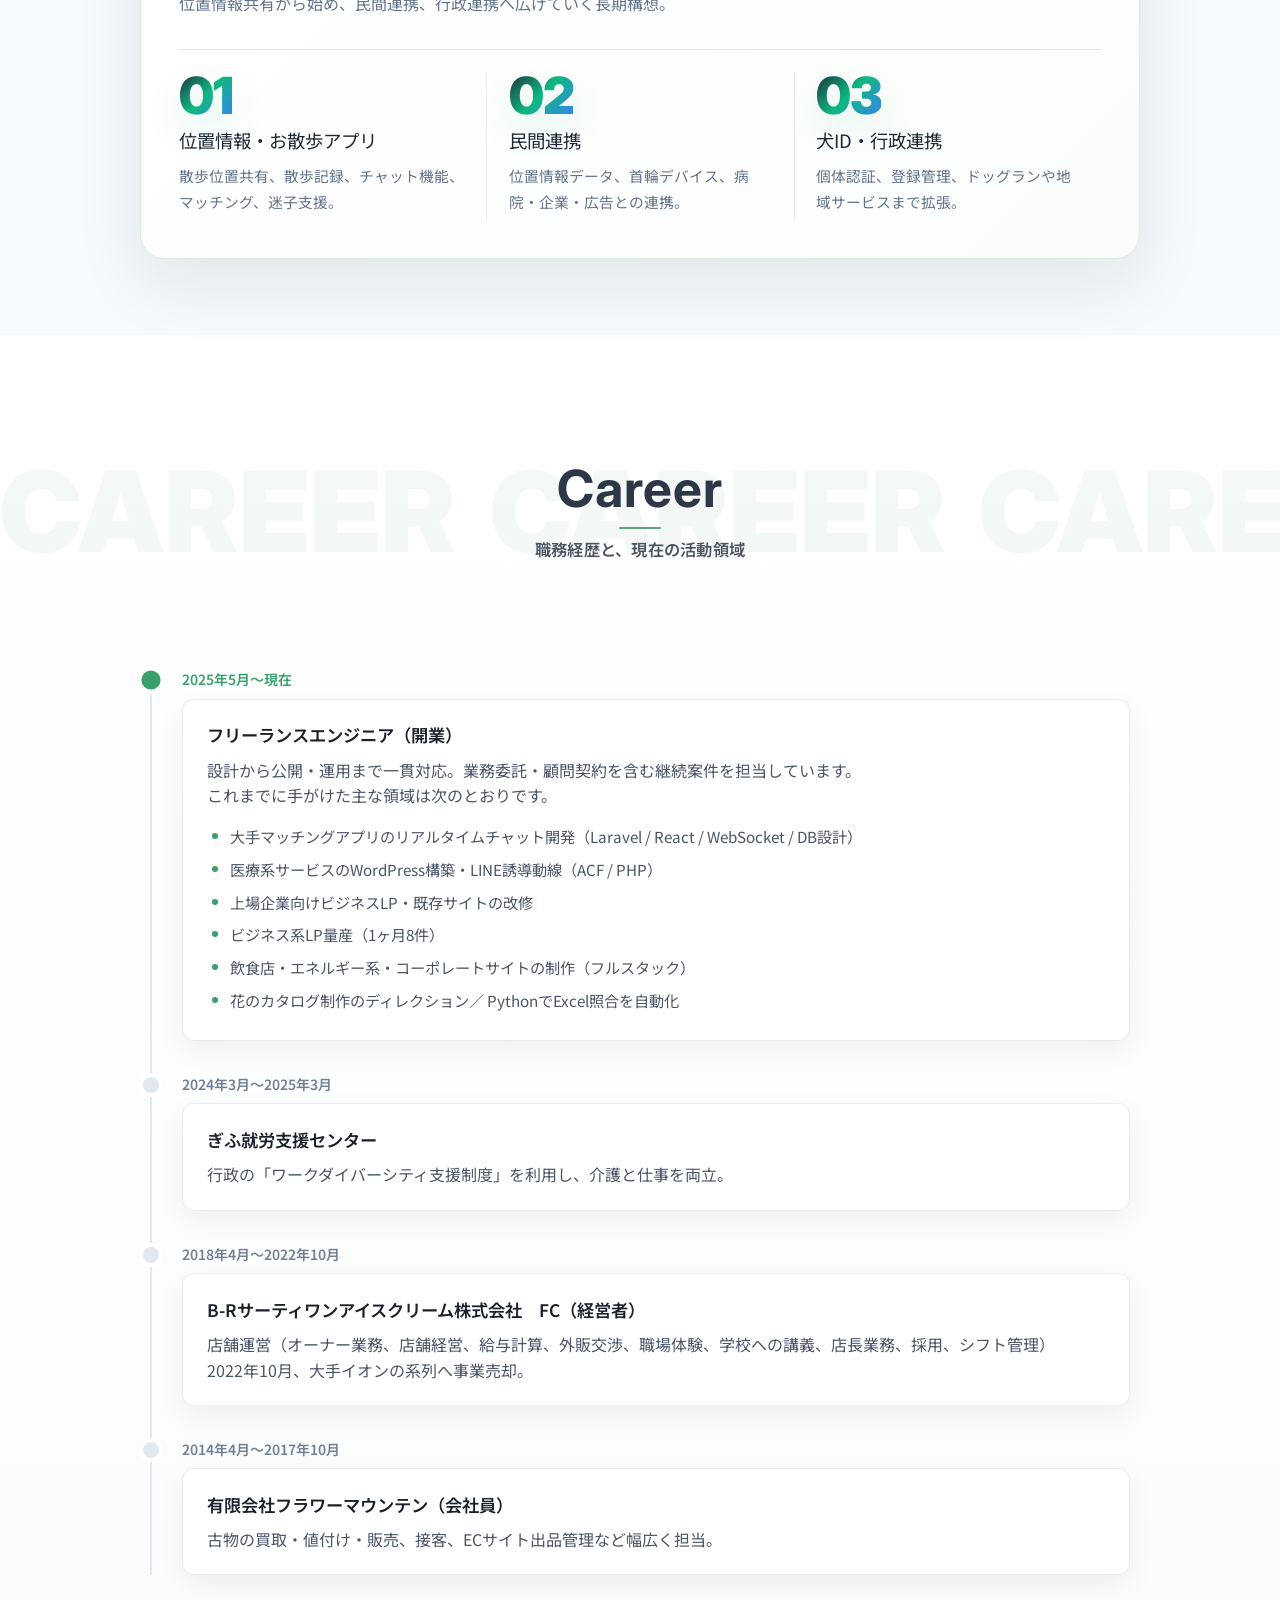
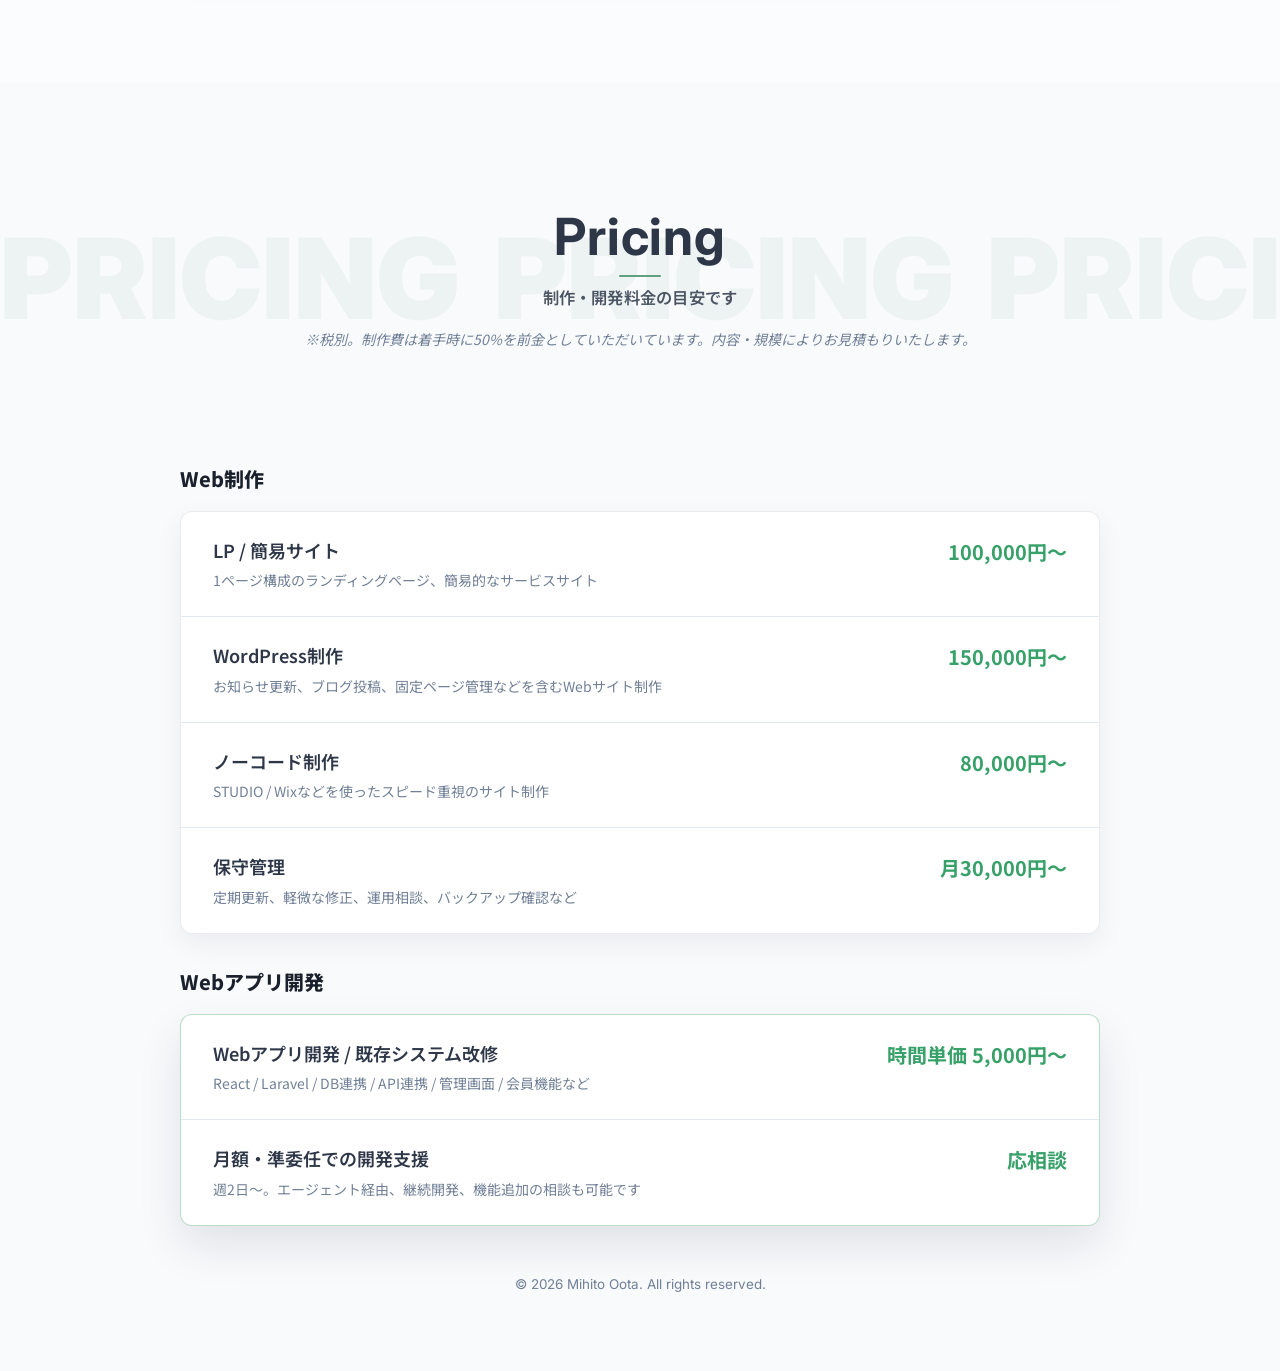
==== commit f3a91b1f: "Update dog app roadmap copy" ====
--- a/index.html
+++ b/index.html
@@ -502,7 +502,7 @@
                     <li class="personal-roadmap-item">
                         <span class="personal-roadmap-num">01</span>
                         <strong>位置情報・お散歩アプリ</strong>
-                        <p>散歩位置共有、散歩記録、迷子時の初動支援。</p>
+                        <p>散歩位置共有、散歩記録、チャット機能、マッチング、迷子支援。</p>
                     </li>
                     <li class="personal-roadmap-item">
                         <span class="personal-roadmap-num">02</span>
